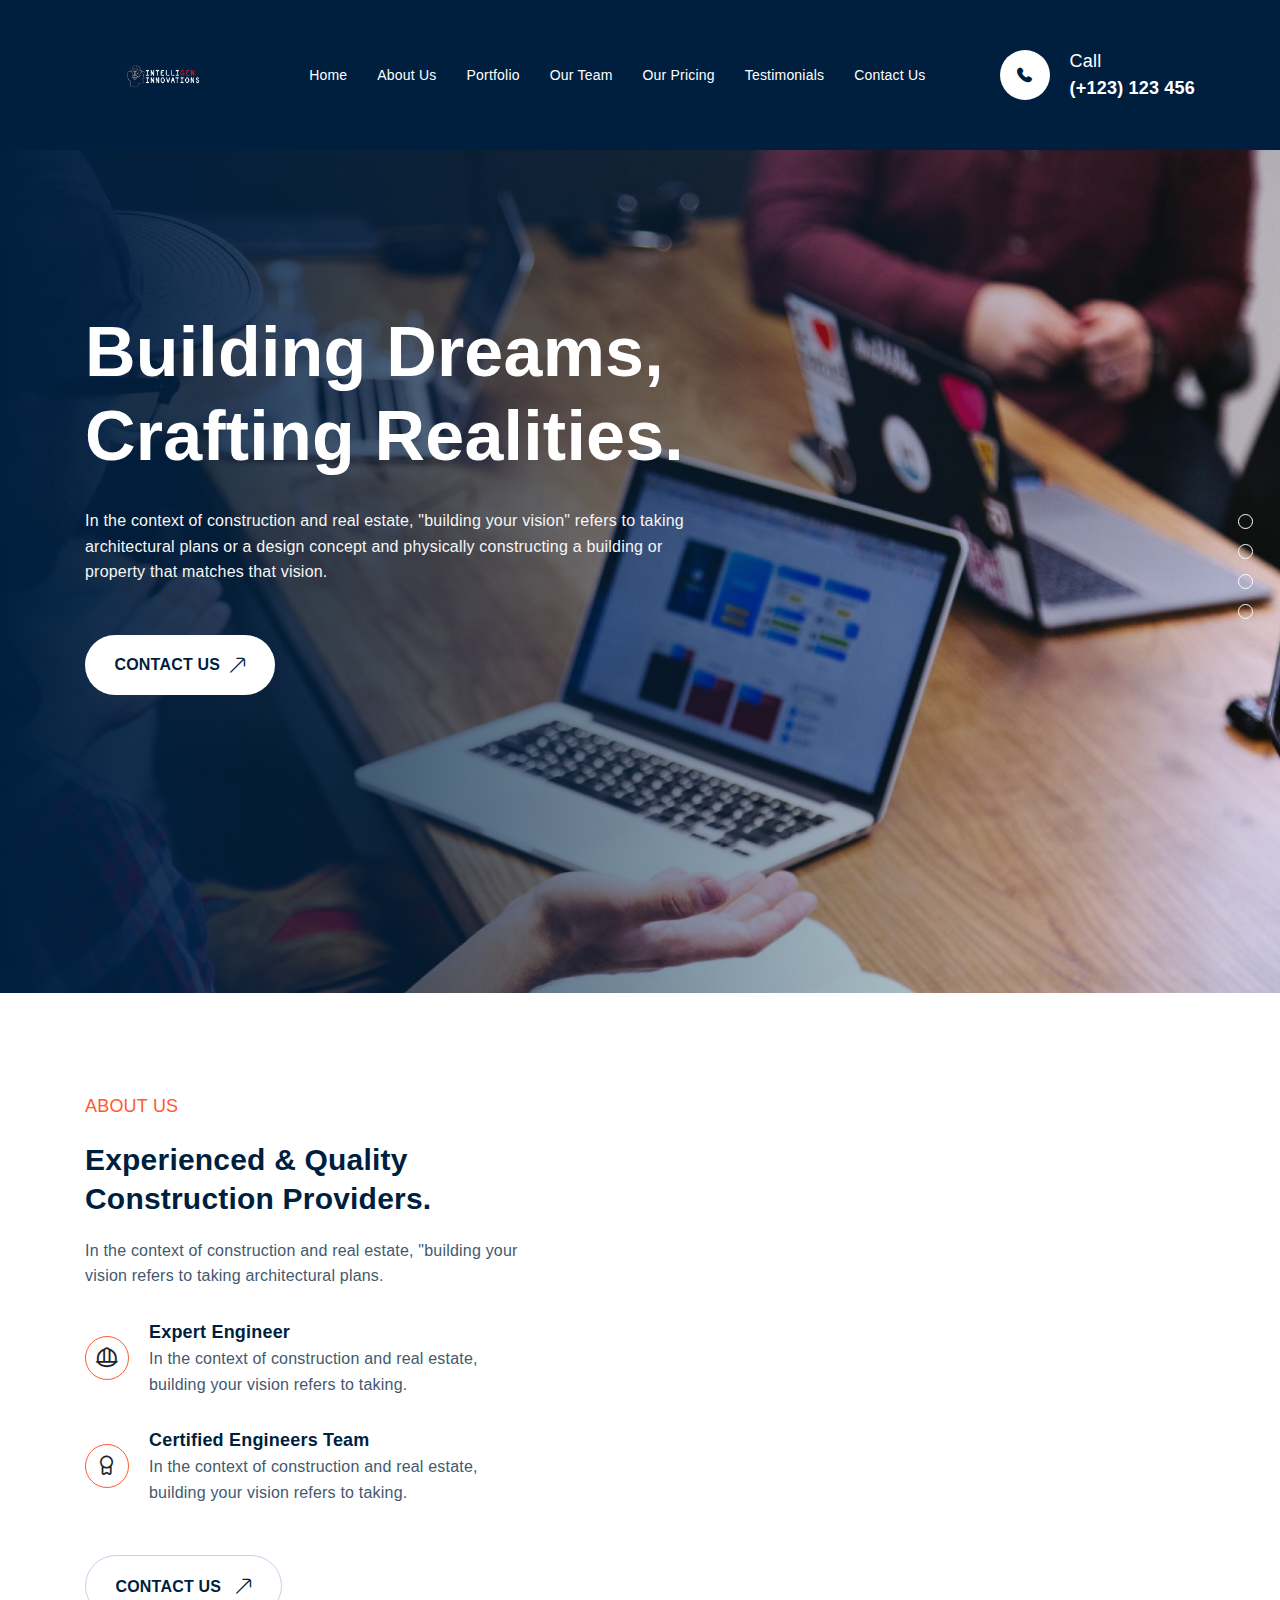
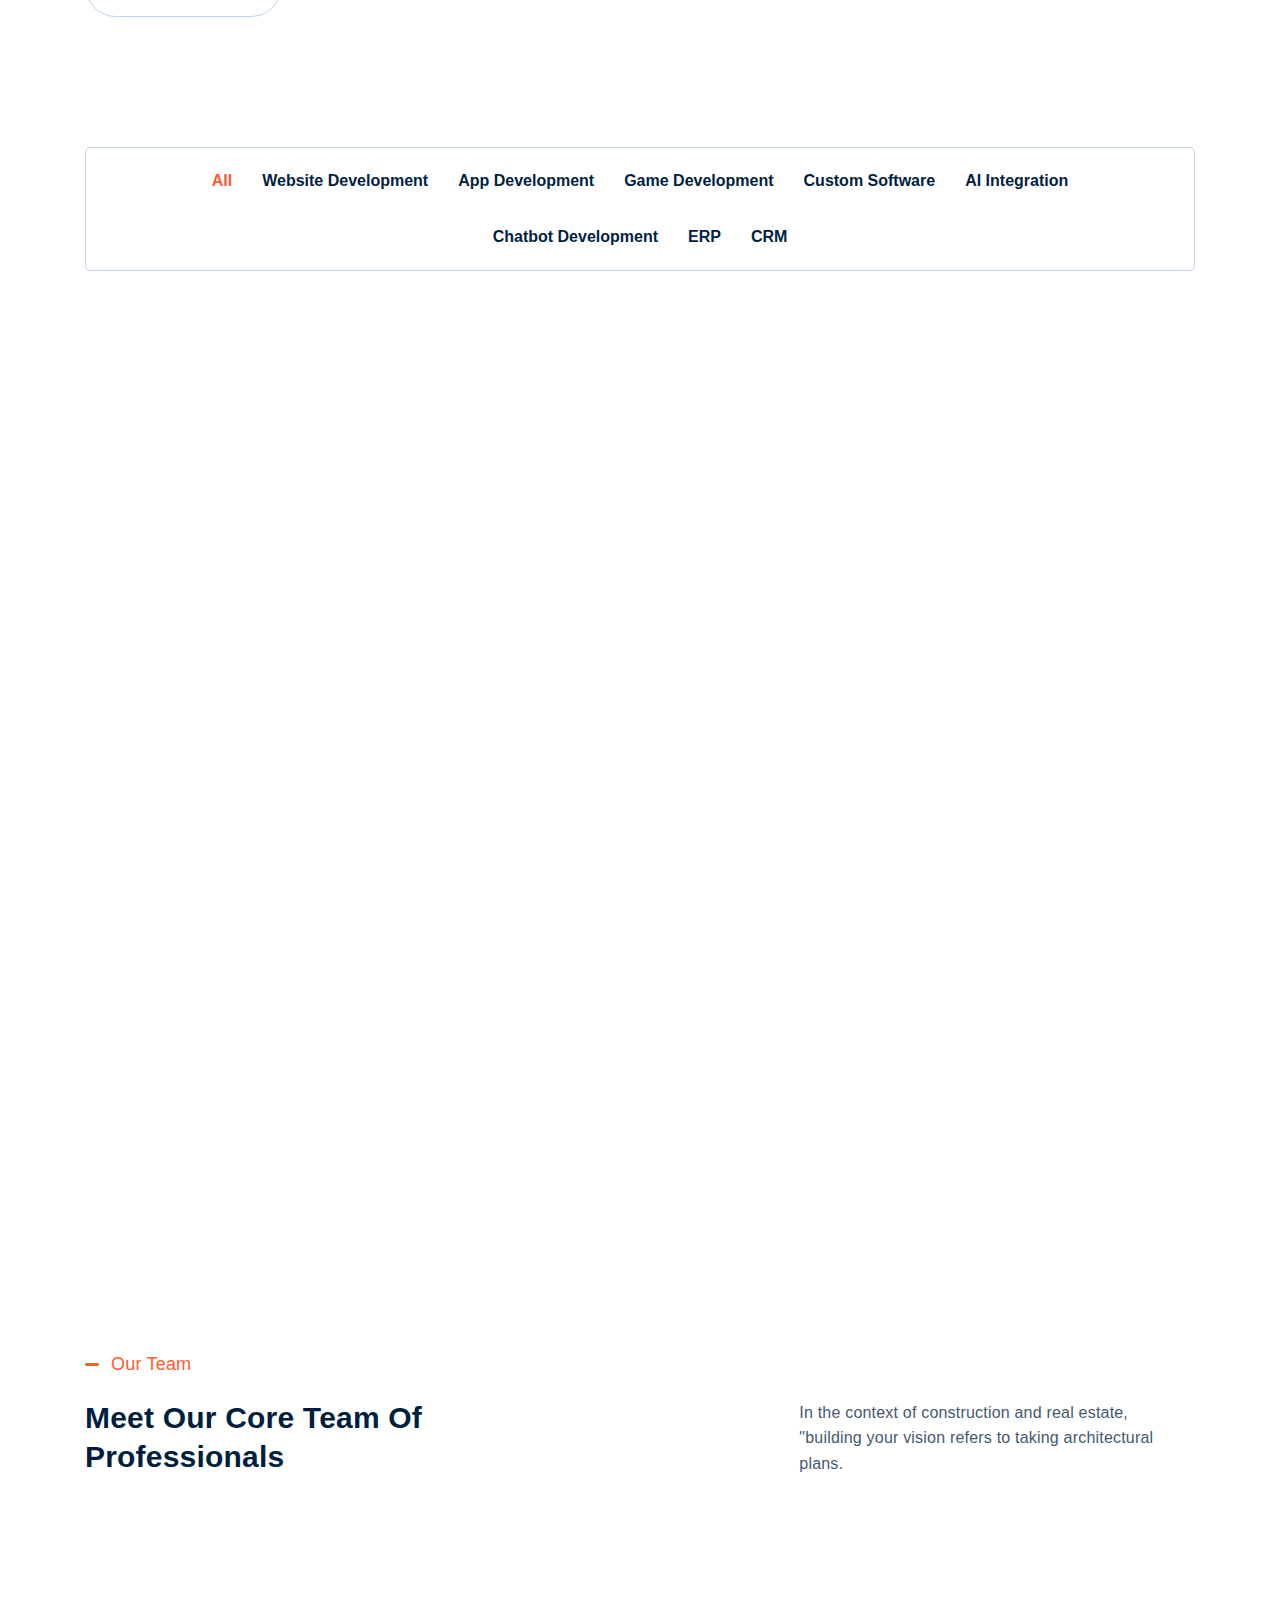
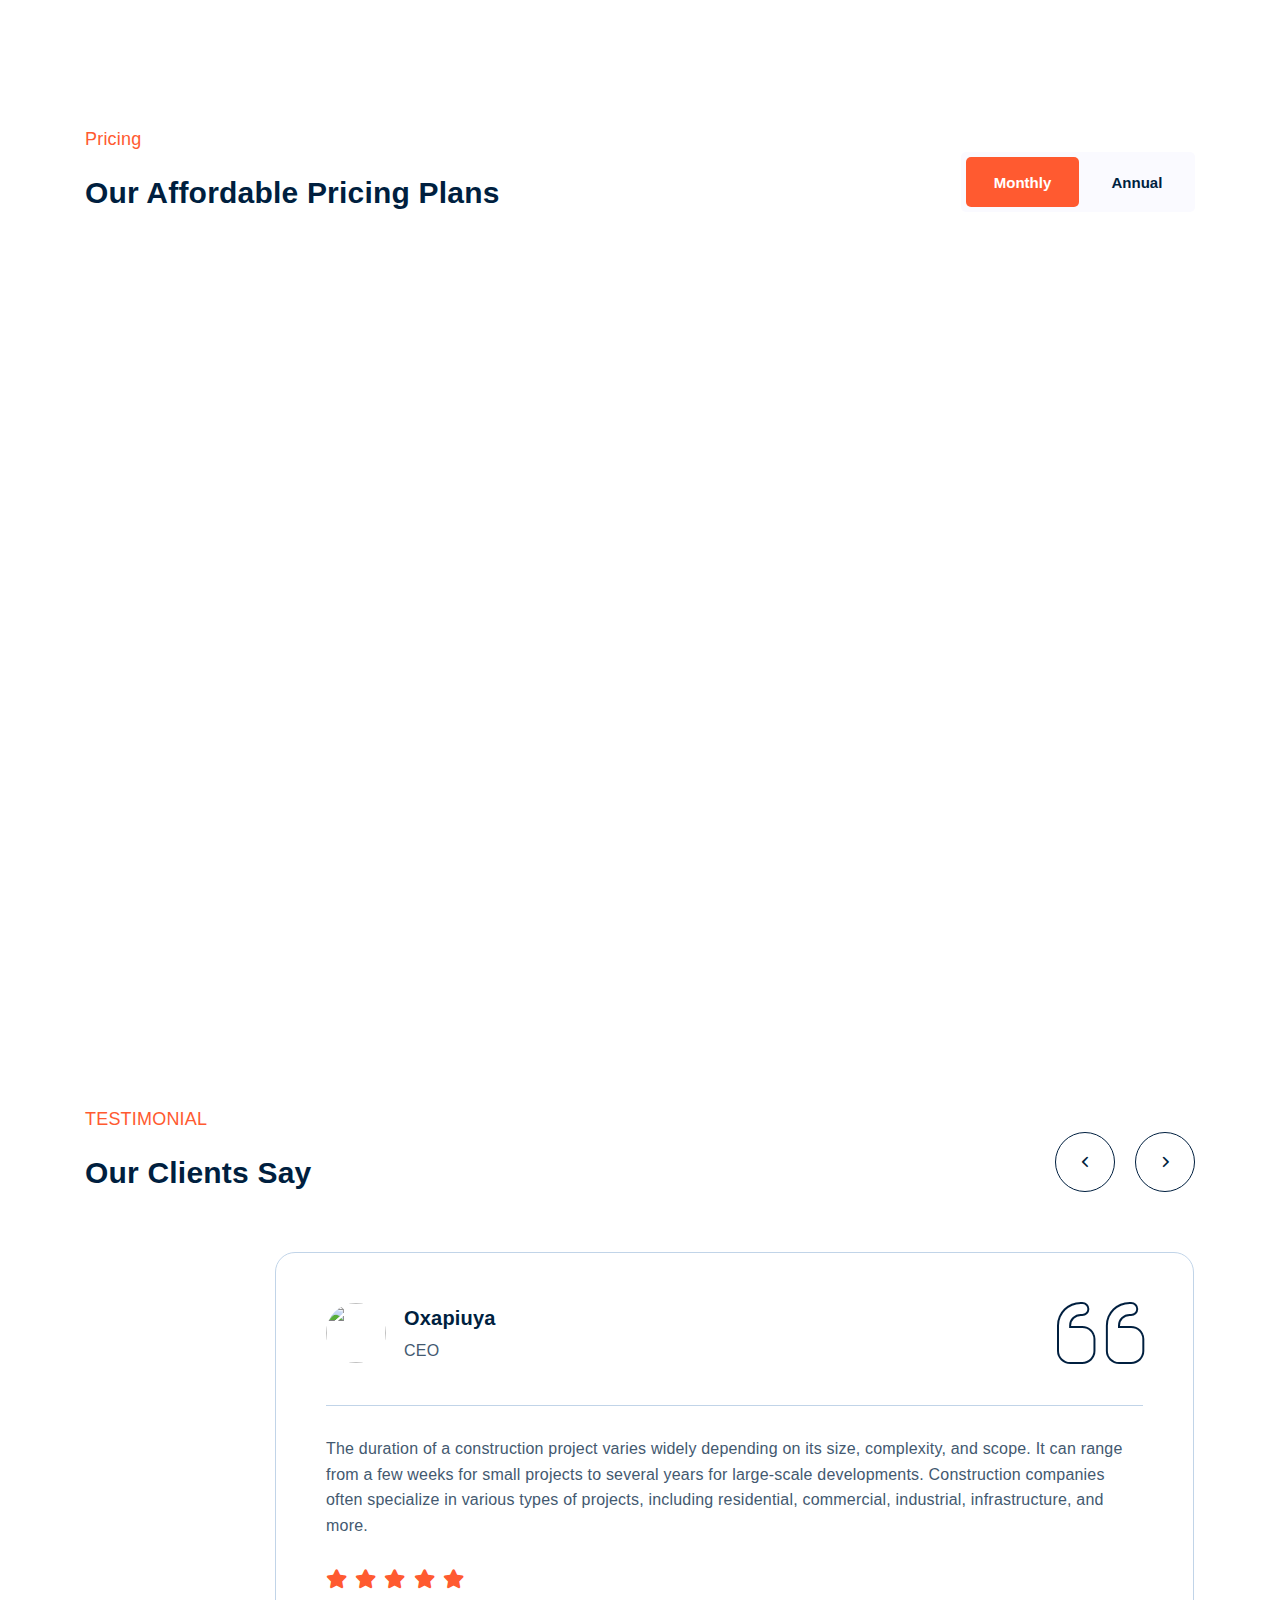
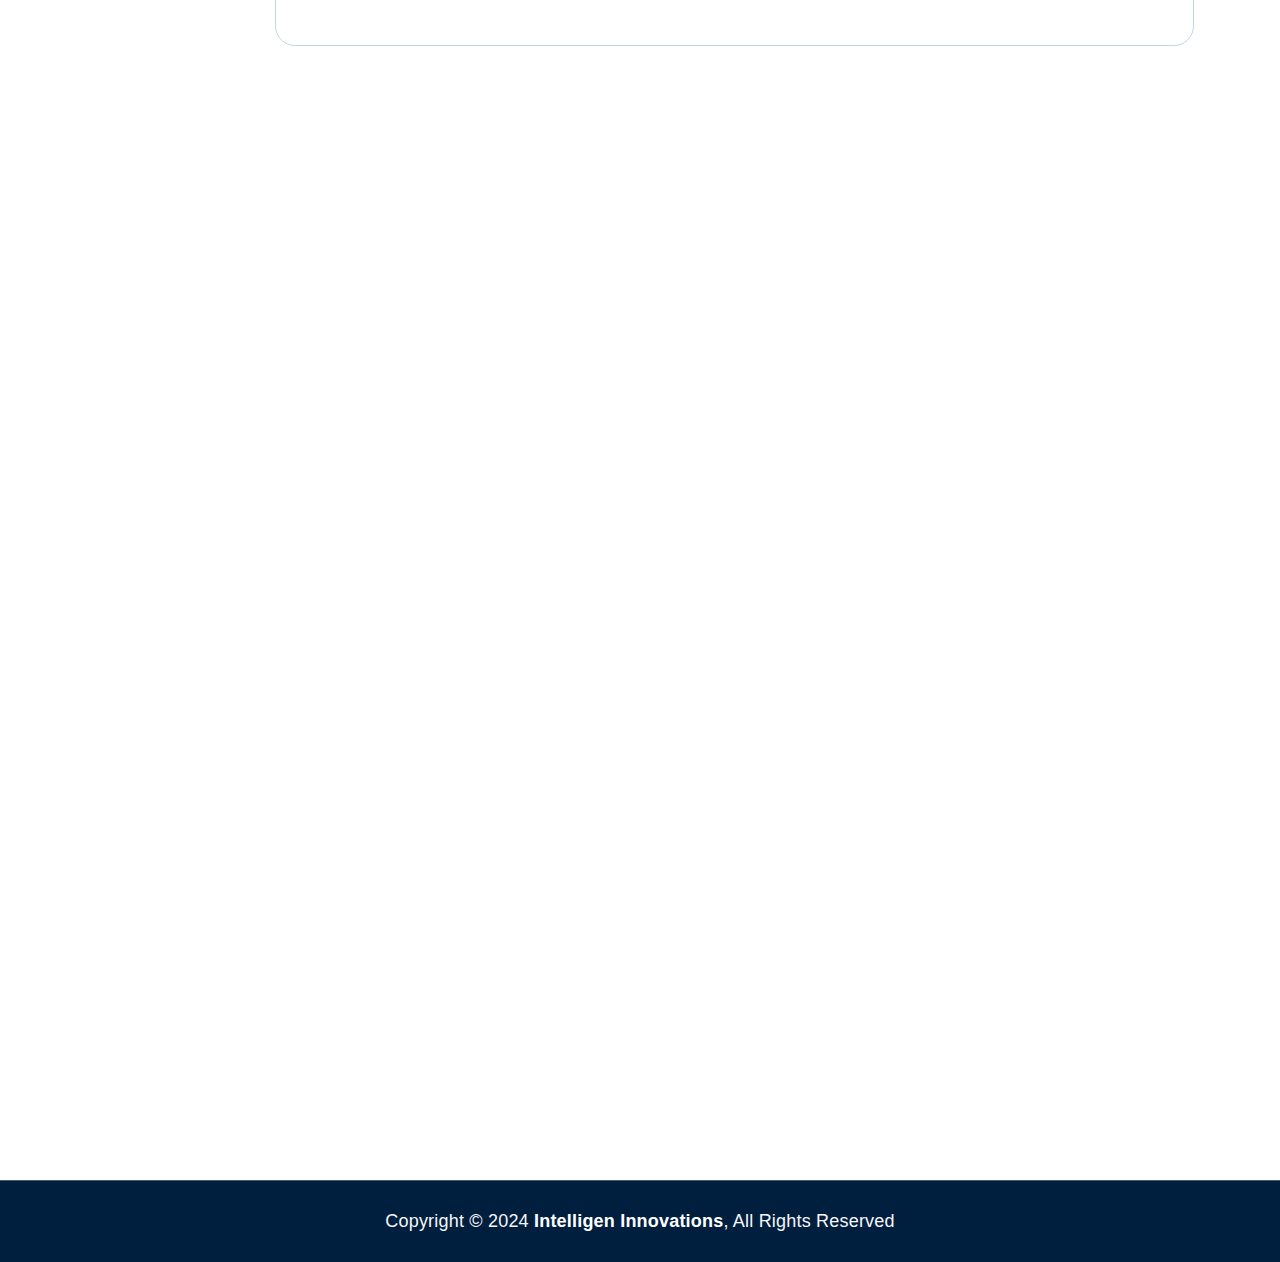
==== mobile-application-development/index.html @ ed75fb8c "updated code" ====
<!DOCTYPE html>
<html lang="en">


<head>
    <meta charset="UTF-8">
    <meta name="keywords" content="Website Development, App Development">
    <meta name="description" content="Website Development, App Development">
    <meta name="viewport" content="width=device-width,initial-scale=1">
    <meta http-equiv="X-UA-Compatible" content="IE=edge">
    <meta property="og:title" content="Website Development, App Development">
    <meta property="og:description" content="Website Development, App Development">
    <meta property="og:image" content="assets/img/preview-template/preview-template.png">
    <title>Intelligen Innovations | App Landing Page</title>
    <!-- Apple Favicon -->
    <link rel="apple-touch-icon" href="assets/img/logo/favicon.svg">
    <!-- All Device Favicon -->
    <link rel="icon" href="assets/img/logo/icon.svg">
    <!-- Icon -->
    <link rel="stylesheet" href="assets/all-icons/myicon.css">
    <!-- Bootstrap -->
    <link rel="stylesheet" href="assets/css/bootstrap.min.css">
    <!-- Plugin -->
    <link rel="stylesheet" href="assets/css/plugins.css">
    <!-- Style -->
    <link rel="stylesheet" href="assets/css/style.css">
    <!-- Responsive -->
    <link rel="stylesheet" href="assets/css/responsive.css">
</head>

<body>
    <div id="root">
        <header>
            <!-- Menu Bar End -->
            <div class="menu-bar v2">
                <div class="container">
                    <div class="menu-bar-content">
                        <div class="menu-logo">
                            <a href="index.html">
                                <img src="assets/img/logo/logo.png" alt="logo">
                            </a>
                        </div>
                        <nav class="main-menu">
                            <ul>
                                <li><a href="#home">Home</a>
                                </li>
                                <li><a href="#aboutus">About Us</a>
                                </li>
                                <li><a href="#portfolio">Portfolio</a>
                                
                                </li>
                                <li><a href="#ourteam">Our Team</a>
                                </li>
                                
                            </li>
                            <li><a href="#ourpricing">Our Pricing</a>
                            </li>
                        </li>
                        <li><a href="#testimonials">Testimonials</a>
                        </li>
                                
                                <li><a href="#contactus">Contact Us</a>
                                </li>
                            </ul>
                        </nav>
                        <div class="menu-right">
                            <ul class="menu-info">
                                <li><i class="my-icon icon-call"></i>
                                    <div class="text">
                                        <h6 class="text-6">Call</h6>
                                        <p class="text-6 text-bold"><a href="#">(+123) 123 456</a>
                                        </p>
                                    </div>
                                </li>
                            </ul>
                            <div class="mobile-menu-bar">
                                <div class="mobile-menu-header">
                                    <div class="mobile-logo">
                                        <a href="index.html">
                                            <img src="assets/img/logo/logo.png" alt="logo">
                                        </a>
                                    </div>
                                    <button class="close-mobile-btn"><i class="my-icon icon-close"></i>
                                    </button>
                                </div>
                                <div class="mobile-content">
                                    <ul class="social-link">
                                        <li><a href="#"><i class="my-icon icon-facebook"></i></a>
                                        </li>
                                        <li><a href="#"><i class="my-icon icon-instagram"></i></a>
                                        </li>
                                        <li><a href="#"><i class="my-icon icon-twitter"></i></a>
                                        </li>
                                        <li><a href="#"><i class="my-icon icon-linkedin-in"></i></a>
                                        </li>
                                    </ul>
                                </div>
                            </div>
                            <button class="mobile-menu-btn"><span></span>  <span></span>  <span></span>
                            </button>
                        </div>
                    </div>
                </div>
            </div>
            <!-- Menu Bar End -->
        </header>
        <main>
            <!-- Banner Start -->
            <section class="banner v2" id="home">
                <div class="slider">
                    <div class="swiper-wrapper slide_progress-bar">
                        <div class="swiper-slide bg-cover-center" data-background="assets/img/banner/v2/baner.jpg">
                            <div class="container">
                                <div class="banner-content pt-80 pb-80 pb-xl-240">
                                 
                                    <div class="banner-left pt-50 pt-xl-80 pb-xl-58 order-lg-1">
                                        <h2 class="text-3 text-md-2 text-bold">Building Dreams, Crafting Realities.</h2>
                                        <p class="text-para-2 text-para-xl-1 mt-30">In the context of construction and real estate, "building your vision" refers to taking architectural plans or a design concept and physically constructing a building or property that matches that vision.</p>
                                        <ul
                                        class="all-btns mt-30 mt-md-50">
                                            <li><a href="contactus.html" class="link-anime v3 text-upper round-border-full">Contact Us <i class="my-icon icon-arrow-top-right"></i></a>
                                            </li>
                                            </ul>
                                            <div class="line-border-1"></div>
                                            <div class="line-border-2"></div>
                                            <div class="line-border-3"></div>
                                    </div>
                                </div>
                            </div>
                        </div>
                        <div class="swiper-slide bg-cover-center" data-background="assets/img/banner/v2/baner.jpg">
                            <div class="container">
                                <div class="banner-content pt-80 pb-80 pb-xl-240">
                                 
                                    
                                    <div class="banner-left pt-50 pt-xl-80 pb-xl-58 order-lg-1">
                                        <h2 class="text-3 text-md-2 text-bold">Building Dreams, Crafting Realities.</h2>
                                        <p class="text-para-2 text-para-xl-1 mt-30">In the context of construction and real estate, "building your vision" refers to taking architectural plans or a design concept and physically constructing a building or property that matches that vision.</p>
                                        <ul
                                        class="all-btns mt-30 mt-md-50">
                                            <li><a href="contactus.html" class="link-anime v3 text-upper round-border-full">Contact Us <i class="my-icon icon-arrow-top-right"></i></a>
                                            </li>
                                            </ul>
                                            <div class="line-border-1"></div>
                                            <div class="line-border-2"></div>
                                            <div class="line-border-3"></div>
                                    </div>
                                </div>
                            </div>
                        </div>
                        <div class="swiper-slide bg-cover-center" data-background="assets/img/banner/v2/baner.jpg">
                            <div class="container">
                                <div class="banner-content pt-80 pb-80 pb-xl-240">
                                
                                    
                                    <div class="banner-left pt-50 pt-xl-80 pb-xl-58 order-lg-1">
                                        <h2 class="text-3 text-md-2 text-bold">Building Dreams, Crafting Realities.</h2>
                                        <p class="text-para-2 text-para-xl-1 mt-30">In the context of construction and real estate, "building your vision" refers to taking architectural plans or a design concept and physically constructing a building or property that matches that vision.</p>
                                        <ul
                                        class="all-btns mt-30 mt-md-50">
                                            <li><a href="contactus.html" class="link-anime v3 text-upper round-border-full">Contact Us <i class="my-icon icon-arrow-top-right"></i></a>
                                            </li>
                                            </ul>
                                            <div class="line-border-1"></div>
                                            <div class="line-border-2"></div>
                                            <div class="line-border-3"></div>
                                    </div>
                                </div>
                            </div>
                        </div>
                        <div class="swiper-slide bg-cover-center" data-background="assets/img/banner/v2/baner.jpg">
                            <div class="container">
                                <div class="banner-content pt-80 pb-80 pb-xl-240">
                                    
                                    
                                    <div class="banner-left pt-50 pt-xl-80 pb-xl-58 order-lg-1">
                                        <h2 class="text-3 text-md-2 text-bold">Building Dreams, Crafting Realities.</h2>
                                        <p class="text-para-2 text-para-xl-1 mt-30">In the context of construction and real estate, "building your vision" refers to taking architectural plans or a design concept and physically constructing a building or property that matches that vision.</p>
                                        <ul
                                        class="all-btns mt-30 mt-md-50">
                                            <li><a href="contactus.html" class="link-anime v3 text-upper round-border-full">Contact Us <i class="my-icon icon-arrow-top-right"></i></a>
                                            </li>
                                            </ul>
                                            <div class="line-border-1"></div>
                                            <div class="line-border-2"></div>
                                            <div class="line-border-3"></div>
                                    </div>
                                </div>
                            </div>
                        </div>
                    </div>
                    <div class="banner-pagination"></div>
                </div>
            </section>
            <!-- Banner End -->
      
            <!-- About Us Start -->
            <section class="about-us v2 pt-50 pt-md-70 pt-xl-100" id="aboutus">
                <div class="container">
                    <div class="row">
                        <div class="col-xl-7 order-xl-1">
                            <div class="about-right">
                              
                           
                                <div class="about-big-img wow animate__fadeInUp" data-wow-delay="0.1s" data-wow-offset="0" data-wow-duration="0.8s">
                                    <img src="https://thepixelcurve.com/wp/techwix/wp-content/uploads/2024/05/TECW0009.jpg" alt="about-img">
                                </div>
                            </div>
                        </div>
                        <div class="col-xl-5">
                            <div class="about-content">
                                <div class="section-title v1">
                                    <h6 class="text-para-1 text-xl-6 text-upper text-medium">About Us</h6>
                                    <h2 class="text-5 text-xl-3 text-bold">Experienced &amp; Quality Construction Providers.</h2>
                                    <p class="text-para-2 text-para-xl-1 text-reguler">In the context of construction and real estate, &#34;building your vision refers to taking architectural plans.</p>
                                </div>
                                <ul class="certifi-list">
                                    <li><i class="my-icon icon-expert-engineer"></i>
                                        <div class="about-info-text">
                                            <h6 class="text-6 text-bold">Expert Engineer</h6>
                                            <p class="text-para-1 text-reguler">In the context of construction and real estate, building your vision refers to taking.</p>
                                        </div>
                                    </li>
                                    <li><i class="my-icon icon-bach"></i>
                                        <div class="about-info-text">
                                            <h6 class="text-6 text-bold">Certified engineers Team</h6>
                                            <p class="text-para-1 text-reguler">In the context of construction and real estate, building your vision refers to taking.</p>
                                        </div>
                                    </li>
                                </ul>
                                <ul class="all-btns">
                                    <li><a href="contactus.html" class="link-anime v5 text-upper round-border-full">Contact Us <i class="my-icon icon-arrow-top-right"></i></a>
                                    </li>
                                </ul>
                            </div>
                        </div>
                    </div>
                </div>
            </section>
            <!-- About Us End -->
             <!-- Our Services Start -->
  <section class="latest-project v1 pt-50 pb-50 pt-md-70 pb-md-70 pt-xl-100 pb-xl-100" id="portfolio">
    <div class="container">
        <div class="project-menu-link mt-30">
            <ul class="project-btns">
                <li>
                    <button class="active" data-filter="*">All</button>
                </li>
                <li>
                    <button data-filter=".building">Website Development</button>
                </li>
                <li>
                    <button data-filter=".interior">App Development</button>
                </li>
                <li>
                    <button data-filter=".renovate">Game Development</button>
                </li>
                <li>
                    <button data-filter=".renovate">Custom Software</button>
                </li>
                <li>
                    <button data-filter=".renovate">AI Integration</button>
                </li>
                <li>
                    <button data-filter=".renovate">Chatbot Development</button>
                </li>
                <li>
                    <button data-filter=".renovate">ERP</button>
                </li>
                <li>
                    <button data-filter=".renovate">CRM</button>
                </li>
            </ul>
        </div>
        <div class="row project-items mt-xl-50 mt-30">
            <div class="col-md-6 col-xl-7 building renovate">
                <div class="project-card wow animate__fadeInUp" data-wow-delay="0.1s" data-wow-offset="20" data-wow-duration="0.8s">
                    <img src="assets/img/our-project/v1/pro-img-1.jpg" alt="pro-img">
                    <div class="project-content">
                        <div class="content-link">
                            <h5 class="text-5 text-bold text-capital"><a href="project-details.html">Construction Factory Industry</a></h5>
                            <h6 class="text-6">Electrical . Bulling</h6>
                        </div>
                    </div>
                </div>
            </div>
            <div class="col-md-6 col-xl-5 interior">
                <div class="project-card wow animate__fadeInUp" data-wow-delay="0.3s" data-wow-offset="20" data-wow-duration="0.8s">
                    <img src="assets/img/our-project/v1/pro-img-2.jpg" alt="pro-img">
                    <div class="project-content">
                        <div class="content-link">
                            <h5 class="text-5 text-bold text-capital"><a href="project-details.html">Construction Factory Industry</a></h5>
                            <h6 class="text-6">Electrical . Bulling</h6>
                        </div>
                    </div>
                </div>
            </div>
            <div class="col-md-6 col-xl-5 building">
                <div class="project-card wow animate__fadeInUp" data-wow-delay="0.5s" data-wow-offset="20" data-wow-duration="0.8s">
                    <img src="assets/img/our-project/v1/pro-img-3.jpg" alt="pro-img">
                    <div class="project-content">
                        <div class="content-link">
                            <h5 class="text-5 text-bold text-capital"><a href="project-details.html">Construction Factory Industry</a></h5>
                            <h6 class="text-6">Electrical . Bulling</h6>
                        </div>
                    </div>
                </div>
            </div>
            <div class="col-md-6 col-xl-7 interior building">
                <div class="project-card wow animate__fadeInUp" data-wow-delay="0.1s" data-wow-offset="20" data-wow-duration="0.8s">
                    <img src="assets/img/our-project/v1/pro-img-4.jpg" alt="pro-img">
                    <div class="project-content">
                        <div class="content-link">
                            <h5 class="text-5 text-bold text-capital"><a href="project-details.html">Construction Factory Industry</a></h5>
                            <h6 class="text-6">Electrical . Bulling</h6>
                        </div>
                    </div>
                </div>
            </div>
        </div>
    </div>
</section>
<!-- Our Services End -->
    <!-- Our Team Start -->
    <section class="our-team v1 pt-50 pb-50 pt-md-70 pb-md-70 pt-xl-100 pb-xl-100" id="ourteam">
        <div class="container">
            <div class="title-left-right align-xl-end">
                <div class="w-lg-40-0">
                    <div class="section-title v1">
                        <h6 class="text-para-1 text-xl-6 text-medium sub-title-shap">Our Team</h6>
                        <h2 class="text-5 text-xl-3 text-bold">Meet Our Core Team of Professionals</h2>
                    </div>
                </div>
                <p class="text-para-2 text-para-xl-1 w-lg-40-15">In the context of construction and real estate, "building your vision refers to taking architectural plans.</p>
            </div>
            <div class="row justify-content-center mt-50">
                <div class="col-md-6 col-xl-3">
                    <div class="our-team-card wow animate__fadeInUp" data-wow-delay="0.1s" data-wow-offset="20" data-wow-duration="0.8s">
                        <div class="our-team-img">
                            <img src="assets/img/our-team/v1/team-card-1.jpg" alt="team-card">
                        </div>
                        <div class="our-team-content">
                            <h5 class="text-5"><a href="team-details.html">Jonson Carry</a></h5>
                            <h6 class="text-6">Architecture</h6>
                            <p class="text-para-2 text-para-xl-1">Focus on excellent customer service to build lasting And relationships with clients.</p>
                            <ul class="social-link">
                                <li><a href="#"><i class="my-icon icon-facebook"></i></a>
                                </li>
                                <li><a href="#"><i class="my-icon icon-instagram"></i></a>
                                </li>
                                <li><a href="#"><i class="my-icon icon-twitter"></i></a>
                                </li>
                                <li><a href="#"><i class="my-icon icon-linkedin-in"></i></a>
                                </li>
                            </ul>
                        </div>
                    </div>
                </div>
                <div class="col-md-6 col-xl-3">
                    <div class="our-team-card wow animate__fadeInUp" data-wow-delay="0.3s" data-wow-offset="20" data-wow-duration="0.8s">
                        <div class="our-team-img">
                            <img src="assets/img/our-team/v1/team-card-2.jpg" alt="team-card">
                        </div>
                        <div class="our-team-content">
                            <h5 class="text-5"><a href="team-details.html">Jonson Carry</a></h5>
                            <h6 class="text-6">Architecture</h6>
                            <p class="text-para-2 text-para-xl-1">Focus on excellent customer service to build lasting And relationships with clients.</p>
                            <ul class="social-link">
                                <li><a href="#"><i class="my-icon icon-facebook"></i></a>
                                </li>
                                <li><a href="#"><i class="my-icon icon-instagram"></i></a>
                                </li>
                                <li><a href="#"><i class="my-icon icon-twitter"></i></a>
                                </li>
                                <li><a href="#"><i class="my-icon icon-linkedin-in"></i></a>
                                </li>
                            </ul>
                        </div>
                    </div>
                </div>
                <div class="col-md-6 col-xl-3">
                    <div class="our-team-card wow animate__fadeInUp" data-wow-delay="0.5s" data-wow-offset="20" data-wow-duration="0.8s">
                        <div class="our-team-img">
                            <img src="assets/img/our-team/v1/team-card-3.jpg" alt="team-card">
                        </div>
                        <div class="our-team-content">
                            <h5 class="text-5"><a href="team-details.html">Jonson Carry</a></h5>
                            <h6 class="text-6">Architecture</h6>
                            <p class="text-para-2 text-para-xl-1">Focus on excellent customer service to build lasting And relationships with clients.</p>
                            <ul class="social-link">
                                <li><a href="#"><i class="my-icon icon-facebook"></i></a>
                                </li>
                                <li><a href="#"><i class="my-icon icon-instagram"></i></a>
                                </li>
                                <li><a href="#"><i class="my-icon icon-twitter"></i></a>
                                </li>
                                <li><a href="#"><i class="my-icon icon-linkedin-in"></i></a>
                                </li>
                            </ul>
                        </div>
                    </div>
                </div>
                <div class="col-md-6 col-xl-3">
                    <div class="our-team-card wow animate__fadeInUp" data-wow-delay="0.7s" data-wow-offset="20" data-wow-duration="0.8s">
                        <div class="our-team-img">
                            <img src="assets/img/our-team/v1/team-card-4.jpg" alt="team-card">
                        </div>
                        <div class="our-team-content">
                            <h5 class="text-5"><a href="team-details.html">Jonson Carry</a></h5>
                            <h6 class="text-6">Architecture</h6>
                            <p class="text-para-2 text-para-xl-1">Focus on excellent customer service to build lasting And relationships with clients.</p>
                            <ul class="social-link">
                                <li><a href="#"><i class="my-icon icon-facebook"></i></a>
                                </li>
                                <li><a href="#"><i class="my-icon icon-instagram"></i></a>
                                </li>
                                <li><a href="#"><i class="my-icon icon-twitter"></i></a>
                                </li>
                                <li><a href="#"><i class="my-icon icon-linkedin-in"></i></a>
                                </li>
                            </ul>
                        </div>
                    </div>
                </div>
            </div>
        </div>
    </section>
    <!-- Our Team End -->
      <!-- Pricing Pack Start -->
      <section class="pricing-pack v1 pt-50 pb-50 pt-md-70 pb-md-70 pt-xl-100 pb-xl-100" id="ourpricing">
        <div class="container">
            <div class="title-left-right align-xl-end">
                <div class="w-lg-50-0">
                    <div class="section-title v1">
                        <h6 class="text-para-1 text-xl-6 text-medium">Pricing</h6>
                        <h2 class="text-5 text-xl-3 text-bold">Our affordable pricing plans</h2>
                    </div>
                </div>
                <ul class="all-btns" role="tablist">
                    <li>
                        <button class="btn-anime round-border-small active" id="monthly-1-tab" data-bs-toggle="tab" data-bs-target="#monthly-1">Monthly</button>
                    </li>
                    <li>
                        <button class="btn-anime round-border-small" id="annual-2-tab" data-bs-toggle="tab" data-bs-target="#annual-2">Annual</button>
                    </li>
                </ul>
            </div>
            <div class="tab-content mt-50">
                <div class="tab-pane fade show active" id="monthly-1" tabindex="1">
                    <div class="row justify-content-center">
                        <div class="col-md-6 col-xl-4 wow animate__fadeInUp" data-wow-delay="0.1s" data-wow-offset="20" data-wow-duration="0.8s">
                            <div class="price-card">
                                <div class="price-card-header">
                                    <h3 class="text-5 text-xl-3 text-bold">Home</h3>
                                    <p class="text-para-2 text-para-xl-1">The first and foremost factor that influences home pricing is hte location.</p>
                                </div>
                                <div class="price-card-body"><i class="my-icon icon-home-3"></i>
                                    <h3 class="text-5 text-xl-3 text-bold">&500/<span class="text-6">Month.</span></h3>
                                    <ul class="price-point-list">
                                        <li>
                                            <p class="text-para-2 text-para-xl-1 text-bold">01. Energy Efficiency and Sustainability</p>
                                        </li>
                                        <li>
                                            <p class="text-para-2 text-para-xl-1 text-bold">02. Labor and Contractor Costs</p>
                                        </li>
                                        <li>
                                            <p class="text-para-2 text-para-xl-1 text-bold">03. Design and Customization</p>
                                        </li>
                                        <li>
                                            <p class="text-para-2 text-para-xl-1 text-bold">04. Transparency and Communication</p>
                                        </li>
                                    </ul><a href="#" class="link-anime v2 round-border-small">Select Plan</a>
                                </div>
                            </div>
                        </div>
                        <div class="col-md-6 col-xl-4 wow animate__fadeInUp" data-wow-delay="0.3s" data-wow-offset="20" data-wow-duration="0.8s">
                            <div class="price-card">
                                <div class="price-card-header">
                                    <h3 class="text-5 text-xl-3 text-bold">Residential</h3>
                                    <p class="text-para-2 text-para-xl-1">The first and foremost factor that influences home pricing is hte location.</p>
                                </div>
                                <div class="price-card-body"><i class="my-icon icon-home-3"></i>
                                    <h3 class="text-5 text-xl-3 text-bold">&800/<span class="text-6">Month.</span></h3>
                                    <ul class="price-point-list">
                                        <li>
                                            <p class="text-para-2 text-para-xl-1 text-bold">01. Energy Efficiency and Sustainability</p>
                                        </li>
                                        <li>
                                            <p class="text-para-2 text-para-xl-1 text-bold">02. Labor and Contractor Costs</p>
                                        </li>
                                        <li>
                                            <p class="text-para-2 text-para-xl-1 text-bold">03. Design and Customization</p>
                                        </li>
                                        <li>
                                            <p class="text-para-2 text-para-xl-1 text-bold">04. Transparency and Communication</p>
                                        </li>
                                    </ul><a href="#" class="link-anime v2 round-border-small">Select Plan</a>
                                </div>
                            </div>
                        </div>
                        <div class="col-md-6 col-xl-4 wow animate__fadeInUp" data-wow-delay="0.5s" data-wow-offset="20" data-wow-duration="0.8s">
                            <div class="price-card">
                                <div class="price-card-header">
                                    <h3 class="text-5 text-xl-3 text-bold">Enterprise</h3>
                                    <p class="text-para-2 text-para-xl-1">The first and foremost factor that influences home pricing is hte location.</p>
                                </div>
                                <div class="price-card-body"><i class="my-icon icon-home-3"></i>
                                    <h3 class="text-5 text-xl-3 text-bold">&1000/<span class="text-6">Month.</span></h3>
                                    <ul class="price-point-list">
                                        <li>
                                            <p class="text-para-2 text-para-xl-1 text-bold">01. Energy Efficiency and Sustainability</p>
                                        </li>
                                        <li>
                                            <p class="text-para-2 text-para-xl-1 text-bold">02. Labor and Contractor Costs</p>
                                        </li>
                                        <li>
                                            <p class="text-para-2 text-para-xl-1 text-bold">03. Design and Customization</p>
                                        </li>
                                        <li>
                                            <p class="text-para-2 text-para-xl-1 text-bold">04. Transparency and Communication</p>
                                        </li>
                                    </ul><a href="#" class="link-anime v2 round-border-small">Select Plan</a>
                                </div>
                            </div>
                        </div>
                    </div>
                </div>
                <div class="tab-pane fade" id="annual-2" tabindex="2">
                    <div class="row justify-content-center">
                        <div class="col-md-6 col-xl-4 wow animate__fadeInUp" data-wow-delay="0.1s" data-wow-offset="20" data-wow-duration="0.8s">
                            <div class="price-card">
                                <div class="price-card-header">
                                    <h3 class="text-5 text-xl-3 text-bold">Home</h3>
                                    <p class="text-para-2 text-para-xl-1">The first and foremost factor that influences home pricing is hte location.</p>
                                </div>
                                <div class="price-card-body"><i class="my-icon icon-home-3"></i>
                                    <h3 class="text-5 text-xl-3 text-bold">&500/<span class="text-6">Month.</span></h3>
                                    <ul class="price-point-list">
                                        <li>
                                            <p class="text-para-2 text-para-xl-1 text-bold">01. Energy Efficiency and Sustainability</p>
                                        </li>
                                        <li>
                                            <p class="text-para-2 text-para-xl-1 text-bold">02. Labor and Contractor Costs</p>
                                        </li>
                                        <li>
                                            <p class="text-para-2 text-para-xl-1 text-bold">03. Design and Customization</p>
                                        </li>
                                        <li>
                                            <p class="text-para-2 text-para-xl-1 text-bold">04. Transparency and Communication</p>
                                        </li>
                                    </ul><a href="#" class="link-anime v2 round-border-small">Select Plan</a>
                                </div>
                            </div>
                        </div>
                        <div class="col-md-6 col-xl-4 wow animate__fadeInUp" data-wow-delay="0.3s" data-wow-offset="20" data-wow-duration="0.8s">
                            <div class="price-card">
                                <div class="price-card-header">
                                    <h3 class="text-5 text-xl-3 text-bold">Residential</h3>
                                    <p class="text-para-2 text-para-xl-1">The first and foremost factor that influences home pricing is hte location.</p>
                                </div>
                                <div class="price-card-body"><i class="my-icon icon-home-3"></i>
                                    <h3 class="text-5 text-xl-3 text-bold">&800/<span class="text-6">Month.</span></h3>
                                    <ul class="price-point-list">
                                        <li>
                                            <p class="text-para-2 text-para-xl-1 text-bold">01. Energy Efficiency and Sustainability</p>
                                        </li>
                                        <li>
                                            <p class="text-para-2 text-para-xl-1 text-bold">02. Labor and Contractor Costs</p>
                                        </li>
                                        <li>
                                            <p class="text-para-2 text-para-xl-1 text-bold">03. Design and Customization</p>
                                        </li>
                                        <li>
                                            <p class="text-para-2 text-para-xl-1 text-bold">04. Transparency and Communication</p>
                                        </li>
                                    </ul><a href="#" class="link-anime v2 round-border-small">Select Plan</a>
                                </div>
                            </div>
                        </div>
                        <div class="col-md-6 col-xl-4 wow animate__fadeInUp" data-wow-delay="0.5s" data-wow-offset="20" data-wow-duration="0.8s">
                            <div class="price-card">
                                <div class="price-card-header">
                                    <h3 class="text-5 text-xl-3 text-bold">Enterprise</h3>
                                    <p class="text-para-2 text-para-xl-1">The first and foremost factor that influences home pricing is hte location.</p>
                                </div>
                                <div class="price-card-body"><i class="my-icon icon-home-3"></i>
                                    <h3 class="text-5 text-xl-3 text-bold">&1000/<span class="text-6">Month.</span></h3>
                                    <ul class="price-point-list">
                                        <li>
                                            <p class="text-para-2 text-para-xl-1 text-bold">01. Energy Efficiency and Sustainability</p>
                                        </li>
                                        <li>
                                            <p class="text-para-2 text-para-xl-1 text-bold">02. Labor and Contractor Costs</p>
                                        </li>
                                        <li>
                                            <p class="text-para-2 text-para-xl-1 text-bold">03. Design and Customization</p>
                                        </li>
                                        <li>
                                            <p class="text-para-2 text-para-xl-1 text-bold">04. Transparency and Communication</p>
                                        </li>
                                    </ul><a href="#" class="link-anime v2 round-border-small">Select Plan</a>
                                </div>
                            </div>
                        </div>
                    </div>
                </div>
            </div>
        </div>
    </section>
    <!-- Pricing Pack End -->
            <!-- Testimonial Start -->
            <section class="testimonial v2 pt-50 pb-50 pt-md-70 pb-md-70 pt-xl-100 pb-xl-100" id="testimonials">
                <div class="container">
                    <div class="title-left-right align-xl-end">
                        <div class="w-lg-50-0">
                            <div class="section-title v1">
                                <h6 class="text-para-1 text-xl-6 text-medium text-upper">Testimonial</h6>
                                <h2 class="text-5 text-xl-3 text-bold">Our Clients Say</h2>
                            </div>
                        </div>
                        <ul class="slider-btns">
                            <li>
                                <button class="prev-btn"><i class="my-icon icon-angle-left"></i>
                                </button>
                            </li>
                            <li>
                                <button class="next-btn"><i class="my-icon icon-angle-right"></i>
                                </button>
                            </li>
                        </ul>
                    </div>
                    <div class="row align-items-center mt-60">
                        <div class="col-xl-5 d-none d-xl-block">
                            <div class="testimonial-bg">
                                <div class="testimonial-pagination"></div>
                                <img src="https://thepixelcurve.com/wp/techwix/wp-content/uploads/2024/05/TECW0099.png" alt="background-img">
                            </div>
                        </div>
                        <div class="col-xl-7">
                            <div class="slider">
                                <div class="swiper-wrapper">
                                    <div class="swiper-slide">
                                        <div class="testimonial-card">
                                            <div class="testimonial-profile">
                                                <div class="profile-header">
                                                    <div class="profile-img">
                                                        <img src="assets/img/testimonial/v2/profile-1.png" alt="profile">
                                                    </div>
                                                    <div class="profile-content">
                                                        <h5 class="text-5 text-bold">Oxapiuya</h5>
                                                        <p class="text-para-2 text-para-xl-1">CEO</p>
                                                    </div>
                                                </div><i class="my-icon icon-quotation-left"></i>
                                            </div>
                                            <div class="testimonial-content">
                                                <p class="text-para-2 text-para-xl-1">The duration of a construction project varies widely depending on its size, complexity, and scope. It can range from a few weeks for small projects to several years for large-scale developments. Construction
                                                    companies often specialize in various types of projects, including residential, commercial, industrial, infrastructure, and more.</p>
                                                <div class="star-retting">
                                                    <ul class="star-mark star-5">
                                                        <li><i class="my-icon icon-star-solid"></i>
                                                        </li>
                                                        <li><i class="my-icon icon-star-solid"></i>
                                                        </li>
                                                        <li><i class="my-icon icon-star-solid"></i>
                                                        </li>
                                                        <li><i class="my-icon icon-star-solid"></i>
                                                        </li>
                                                        <li><i class="my-icon icon-star-solid"></i>
                                                        </li>
                                                    </ul>
                                                </div>
                                            </div>
                                        </div>
                                    </div>
                                    <div class="swiper-slide">
                                        <div class="testimonial-card">
                                            <div class="testimonial-profile">
                                                <div class="profile-header">
                                                    <div class="profile-img">
                                                        <img src="assets/img/testimonial/v2/profile-1.png" alt="profile">
                                                    </div>
                                                    <div class="profile-content">
                                                        <h5 class="text-5 text-bold">Oxapiuya</h5>
                                                        <p class="text-para-2 text-para-xl-1">CEO</p>
                                                    </div>
                                                </div><i class="my-icon icon-quotation-left"></i>
                                            </div>
                                            <div class="testimonial-content">
                                                <p class="text-para-2 text-para-xl-1">The duration of a construction project varies widely depending on its size, complexity, and scope. It can range from a few weeks for small projects to several years for large-scale developments. Construction
                                                    companies often specialize in various types of projects, including residential, commercial, industrial, infrastructure, and more.</p>
                                                <div class="star-retting">
                                                    <ul class="star-mark star-5">
                                                        <li><i class="my-icon icon-star-solid"></i>
                                                        </li>
                                                        <li><i class="my-icon icon-star-solid"></i>
                                                        </li>
                                                        <li><i class="my-icon icon-star-solid"></i>
                                                        </li>
                                                        <li><i class="my-icon icon-star-solid"></i>
                                                        </li>
                                                        <li><i class="my-icon icon-star-solid"></i>
                                                        </li>
                                                    </ul>
                                                </div>
                                            </div>
                                        </div>
                                    </div>
                                    <div class="swiper-slide">
                                        <div class="testimonial-card">
                                            <div class="testimonial-profile">
                                                <div class="profile-header">
                                                    <div class="profile-img">
                                                        <img src="assets/img/testimonial/v2/profile-1.png" alt="profile">
                                                    </div>
                                                    <div class="profile-content">
                                                        <h5 class="text-5 text-bold">Oxapiuya</h5>
                                                        <p class="text-para-2 text-para-xl-1">CEO</p>
                                                    </div>
                                                </div><i class="my-icon icon-quotation-left"></i>
                                            </div>
                                            <div class="testimonial-content">
                                                <p class="text-para-2 text-para-xl-1">The duration of a construction project varies widely depending on its size, complexity, and scope. It can range from a few weeks for small projects to several years for large-scale developments. Construction
                                                    companies often specialize in various types of projects, including residential, commercial, industrial, infrastructure, and more.</p>
                                                <div class="star-retting">
                                                    <ul class="star-mark star-5">
                                                        <li><i class="my-icon icon-star-solid"></i>
                                                        </li>
                                                        <li><i class="my-icon icon-star-solid"></i>
                                                        </li>
                                                        <li><i class="my-icon icon-star-solid"></i>
                                                        </li>
                                                        <li><i class="my-icon icon-star-solid"></i>
                                                        </li>
                                                        <li><i class="my-icon icon-star-solid"></i>
                                                        </li>
                                                    </ul>
                                                </div>
                                            </div>
                                        </div>
                                    </div>
                                    <div class="swiper-slide">
                                        <div class="testimonial-card">
                                            <div class="testimonial-profile">
                                                <div class="profile-header">
                                                    <div class="profile-img">
                                                        <img src="assets/img/testimonial/v2/profile-1.png" alt="profile">
                                                    </div>
                                                    <div class="profile-content">
                                                        <h5 class="text-5 text-bold">Oxapiuya</h5>
                                                        <p class="text-para-2 text-para-xl-1">CEO</p>
                                                    </div>
                                                </div><i class="my-icon icon-quotation-left"></i>
                                            </div>
                                            <div class="testimonial-content">
                                                <p class="text-para-2 text-para-xl-1">The duration of a construction project varies widely depending on its size, complexity, and scope. It can range from a few weeks for small projects to several years for large-scale developments. Construction
                                                    companies often specialize in various types of projects, including residential, commercial, industrial, infrastructure, and more.</p>
                                                <div class="star-retting">
                                                    <ul class="star-mark star-5">
                                                        <li><i class="my-icon icon-star-solid"></i>
                                                        </li>
                                                        <li><i class="my-icon icon-star-solid"></i>
                                                        </li>
                                                        <li><i class="my-icon icon-star-solid"></i>
                                                        </li>
                                                        <li><i class="my-icon icon-star-solid"></i>
                                                        </li>
                                                        <li><i class="my-icon icon-star-solid"></i>
                                                        </li>
                                                    </ul>
                                                </div>
                                            </div>
                                        </div>
                                    </div>
                                </div>
                            </div>
                        </div>
                    </div>
                </div>
            </section>
            <!-- Testimonial End -->
 <!-- Our Services Start -->
 <section class="contact-us v2 pt-50 pb-50 pt-md-70 pb-md-70 pt-xl-100 pb-xl-100" id="contactus">
    <div class="container">
        <div class="row">
            <div class="col-xl-4">
                <div class="get-in-touch wow animate__fadeInUp" data-wow-delay="0.1s" data-wow-offset="0" data-wow-duration="0.8s">
                    <div class="section-title v1">
                        <h2 class="text-5 text-xl-3 text-bold">Get In Touch</h2>
                        <p class="text-para-2 text-para-xl-1 text-reguler mt-20">Certainly! it seems like you like to get in touch please feel free to provide more details or ask any questions you have, and I will do my best ot assist you. How can I help you today?</p>
                        <p class="text-para-2 text-para-xl-1 text-reguler mt-20">Certainly! it seems like you like to get in touch please feel free to provide more details or ask any questions you have, and I will do my best ot assist you. How can I help you today?</p>
                        <p class="text-para-2 text-para-xl-1 text-reguler mt-20">Certainly! it seems like you like to get in touch please feel free to provide more details or ask any questions you have, and I will do my best ot assist you. How can I help you today?</p>
                    </div>
                    <h6 class="text-para-1 text-xl-6 text-bold mt-30">Opening Hours</h6>
                    <ul class="date mt-25">
                        <li>
                            <p class="text-para-2 text-para-xl-1 text-reguler">Monday</p>
                            <p class="text-para-2 text-para-xl-1 text-reguler">8.00 - 21.00</p>
                        </li>
                        <li>
                            <p class="text-para-2 text-para-xl-1 text-reguler">Tuesday</p>
                            <p class="text-para-2 text-para-xl-1 text-reguler">8.00 - 21.00</p>
                        </li>
                    </ul>
                    <ul class="social-link v2 mt-30">
                        <li><a href="#"><i class="my-icon icon-facebook"></i></a>
                        </li>
                        <li><a href="#"><i class="my-icon icon-instagram"></i></a>
                        </li>
                        <li><a href="#"><i class="my-icon icon-twitter"></i></a>
                        </li>
                        <li><a href="#"><i class="my-icon icon-linkedin-in"></i></a>
                        </li>
                    </ul>
                </div>
            </div>
            <div class="col-xl-8">
        
                <form action="#" class="contact-form mt-30 mt-xl-50 wow animate__fadeInUp" data-wow-delay="0.5s" data-wow-offset="0" data-wow-duration="0.8s">
                    <p class="text-para-2 text-para-xl-1 text-bold mb-30">Quick Information.</p>
                    <div class="form-box">
                        <label class="text-para-2 text-para-xl-1 text-reguler" for="name-1">Name*</label>
                        <input class="mt-15" name="name" id="name-1" type="text" required>
                    </div>
                    <div class="form-box">
                        <label class="text-para-2 text-para-xl-1 text-reguler" for="email-2">Email*</label>
                        <input class="mt-15" name="email" id="email-2" type="email" required>
                    </div>
                    <div class="form-box">
                        <label class="text-para-2 text-para-xl-1 text-reguler" for="phone-3">Phone Number*</label>
                        <input class="mt-15" name="phone" id="phone-3" type="number" required>
                    </div>
                    <div class="form-box">
                        <label class="text-para-2 text-para-xl-1 text-reguler" for="message-4">Message*</label>
                        <textarea class="mt-15" name="message" id="message-4" required></textarea>
                    </div>
                    <button class="btn-anime v2 round-border-small">Submit Request</button>
                    <p class="text-para-2 text-para-xl-1 text-bold mt-30 response"></p>
                </form>
            </div>
        </div>
    </div>
</section>
<!-- Our Services End -->
        </main>
        <footer>
            <!-- Main Footer Start -->
            <div class="main-footer v1 pt-27 pb-27">
                <div class="container">
                    <div class="footer-content">
                        <h6 class="text-6 text-reguler">Copyright © 2024 <a class="text-bold" href="#">Intelligen Innovations</a>, All Rights Reserved</h6>
                    </div>
                </div>
            </div>
            <!-- Main Footer End -->
            <button class="scroll-bottom-Top"><i class="my-icon icon-angle-up"></i></button>
        </footer>
    </div>
    <!-- jQuery -->
    <script src="assets/js/jquery-3.7.1.min.js"></script>
    <!-- Bootstrap -->
    <script src="assets/js/bootstrap.min.js"></script>
    <!-- Plugins -->
    <script src="assets/js/plugins.js"></script>
    <!-- Index -->
    <script src="assets/js/index.js"></script>
</body>

</html>
---- mobile-application-development/assets/all-icons/myicon.css ----
@font-face {
  font-family: "icomoon";
  src: url("icomoon28a0.eot?74zehw#iefix") format("embedded-opentype"),
    url("icomoon28a0.ttf?74zehw") format("truetype"),
    url("icomoon28a0.woff?74zehw") format("woff"),
    url("icomoon28a0.svg?74zehw#icomoon") format("svg");
  font-weight: normal;
  font-style: normal;
  font-display: block;
}

.my-icon {
  font-family: "icomoon";
  speak: never;
  font-style: normal;
  font-weight: normal;
  font-variant: normal;
  text-transform: none;
  line-height: 1;
  -webkit-font-smoothing: antialiased;
  -moz-osx-font-smoothing: grayscale;
}

.icon-add-to-card:before {
  content: "\e900";
}
.icon-add-to-card-rtl:before {
  content: "\e942";
}
.icon-angle-down:before {
  content: "\e901";
}
.icon-angle-left:before {
  content: "\e902";
}
.icon-angle-right:before {
  content: "\e903";
}
.icon-angle-up:before {
  content: "\e904";
}
.icon-architecture-design:before {
  content: "\e905";
}
.icon-arrow-down:before {
  content: "\e906";
}
.icon-arrow-left:before {
  content: "\e907";
}
.icon-arrow-right:before {
  content: "\e908";
}
.icon-arrow-top-left:before {
  content: "\e940";
}
.icon-arrow-top-right:before {
  content: "\e909";
}
.icon-arrow-up:before {
  content: "\e90a";
}
.icon-art-quality:before {
  content: "\e90b";
}
.icon-bach:before {
  content: "\e90c";
}
.icon-building-quality:before {
  content: "\e90d";
}
.icon-calendar:before {
  content: "\e90e";
}
.icon-call-solid:before {
  content: "\e90f";
}
.icon-call-solid-rtl:before {
  content: "\e943";
}
.icon-call:before {
  content: "\e910";
}
.icon-call-rtl:before {
  content: "\e944";
}
.icon-cart:before {
  content: "\e911";
}
.icon-category-2:before {
  content: "\e912";
}
.icon-category:before {
  content: "\e913";
}
.icon-certified-engineers:before {
  content: "\e914";
}
.icon-close:before {
  content: "\e915";
}
.icon-comment:before {
  content: "\e916";
}
.icon-days:before {
  content: "\e917";
}
.icon-days-rtl:before {
  content: "\e945";
}
.icon-downlod:before {
  content: "\e918";
}
.icon-eco-development:before {
  content: "\e919";
}
.icon-eco-development-rtl:before {
  content: "\e946";
}
.icon-envelope-solid:before {
  content: "\e91a";
}
.icon-envelope:before {
  content: "\e91b";
}
.icon-estimating:before {
  content: "\e91c";
}
.icon-expert-engineer:before {
  content: "\e91d";
}
.icon-facebook:before {
  content: "\e91e";
}
.icon-free-delivery:before {
  content: "\e91f";
}
.icon-free-delivery-rtl:before {
  content: "\e947";
}
.icon-furniture-design:before {
  content: "\e920";
}
.icon-home-2:before {
  content: "\e921";
}
.icon-home-3:before {
  content: "\e922";
}
.icon-home:before {
  content: "\e923";
}
.icon-industrial-solution:before {
  content: "\e924";
}
.icon-instagram:before {
  content: "\e925";
}
.icon-layout:before {
  content: "\e926";
}
.icon-like-rtl:before {
  content: "\e948";
}
.icon-like:before {
  content: "\e927";
}
.icon-linkedin-in:before {
  content: "\e928";
}
.icon-list:before {
  content: "\e929";
}
.icon-location-dot-solid:before {
  content: "\e92a";
}
.icon-location-dot:before {
  content: "\e92b";
}
.icon-long-arrow-left:before {
  content: "\e92c";
}
.icon-long-arrow-right:before {
  content: "\e92e";
}
.icon-long-arrow-left-2:before {
  content: "\e93f";
}
.icon-long-arrow-right-2:before {
  content: "\e92d";
}
.icon-magnifying-glass:before {
  content: "\e92f";
}
.icon-magnifying-glass-rtl:before {
  content: "\e941";
}
.icon-minus:before {
  content: "\e930";
}
.icon-oli-gas-engineering:before {
  content: "\e931";
}
.icon-pdf:before {
  content: "\e932";
}
.icon-play-t:before {
  content: "\e933";
}
.icon-plus:before {
  content: "\e934";
}
.icon-power-energy-feild:before {
  content: "\e935";
}
.icon-quality-maintenance-rtl:before {
  content: "\e949";
}
.icon-quality-maintenance:before {
  content: "\e936";
}
.icon-quotation-left:before {
  content: "\e937";
}
.icon-quotation-right:before {
  content: "\e938";
}
.icon-star-solid:before {
  content: "\e939";
}
.icon-star:before {
  content: "\e93a";
}
.icon-tringle-arrow:before {
  content: "\e93b";
}
.icon-twitter:before {
  content: "\e93c";
}
.icon-user:before {
  content: "\e93d";
}
.icon-wellness:before {
  content: "\e93e";
}
.icon-wellness-rtl:before {
  content: "\e94a";
}
---- mobile-application-development/assets/css/plugins.css ----
/*=====================
    Name: Animate.css
    URL: https://animate.style/
    Version: 4.1.1
    License: released under the MIT License
=======================*/
:root{--animate-duration:1s;--animate-delay:1s;--animate-repeat:1}.animate__animated{-webkit-animation-duration:1s;animation-duration:1s;-webkit-animation-duration:var(--animate-duration);animation-duration:var(--animate-duration);-webkit-animation-fill-mode:both;animation-fill-mode:both}.animate__animated.animate__infinite{-webkit-animation-iteration-count:infinite;animation-iteration-count:infinite}.animate__animated.animate__repeat-1{-webkit-animation-iteration-count:1;animation-iteration-count:1;-webkit-animation-iteration-count:var(--animate-repeat);animation-iteration-count:var(--animate-repeat)}.animate__animated.animate__repeat-2{-webkit-animation-iteration-count:2;animation-iteration-count:2;-webkit-animation-iteration-count:calc(var(--animate-repeat)*2);animation-iteration-count:calc(var(--animate-repeat)*2)}.animate__animated.animate__repeat-3{-webkit-animation-iteration-count:3;animation-iteration-count:3;-webkit-animation-iteration-count:calc(var(--animate-repeat)*3);animation-iteration-count:calc(var(--animate-repeat)*3)}.animate__animated.animate__delay-1s{-webkit-animation-delay:1s;animation-delay:1s;-webkit-animation-delay:var(--animate-delay);animation-delay:var(--animate-delay)}.animate__animated.animate__delay-2s{-webkit-animation-delay:2s;animation-delay:2s;-webkit-animation-delay:calc(var(--animate-delay)*2);animation-delay:calc(var(--animate-delay)*2)}.animate__animated.animate__delay-3s{-webkit-animation-delay:3s;animation-delay:3s;-webkit-animation-delay:calc(var(--animate-delay)*3);animation-delay:calc(var(--animate-delay)*3)}.animate__animated.animate__delay-4s{-webkit-animation-delay:4s;animation-delay:4s;-webkit-animation-delay:calc(var(--animate-delay)*4);animation-delay:calc(var(--animate-delay)*4)}.animate__animated.animate__delay-5s{-webkit-animation-delay:5s;animation-delay:5s;-webkit-animation-delay:calc(var(--animate-delay)*5);animation-delay:calc(var(--animate-delay)*5)}.animate__animated.animate__faster{-webkit-animation-duration:.5s;animation-duration:.5s;-webkit-animation-duration:calc(var(--animate-duration)/2);animation-duration:calc(var(--animate-duration)/2)}.animate__animated.animate__fast{-webkit-animation-duration:.8s;animation-duration:.8s;-webkit-animation-duration:calc(var(--animate-duration)*0.8);animation-duration:calc(var(--animate-duration)*0.8)}.animate__animated.animate__slow{-webkit-animation-duration:2s;animation-duration:2s;-webkit-animation-duration:calc(var(--animate-duration)*2);animation-duration:calc(var(--animate-duration)*2)}.animate__animated.animate__slower{-webkit-animation-duration:3s;animation-duration:3s;-webkit-animation-duration:calc(var(--animate-duration)*3);animation-duration:calc(var(--animate-duration)*3)}@media (prefers-reduced-motion:reduce),print{.animate__animated{-webkit-animation-duration:1ms!important;animation-duration:1ms!important;-webkit-transition-duration:1ms!important;transition-duration:1ms!important;-webkit-animation-iteration-count:1!important;animation-iteration-count:1!important}.animate__animated[class*=Out]{opacity:0}}@-webkit-keyframes bounce{0%,20%,53%,to{-webkit-animation-timing-function:cubic-bezier(.215,.61,.355,1);animation-timing-function:cubic-bezier(.215,.61,.355,1);-webkit-transform:translateZ(0);transform:translateZ(0)}40%,43%{-webkit-animation-timing-function:cubic-bezier(.755,.05,.855,.06);animation-timing-function:cubic-bezier(.755,.05,.855,.06);-webkit-transform:translate3d(0,-30px,0) scaleY(1.1);transform:translate3d(0,-30px,0) scaleY(1.1)}70%{-webkit-animation-timing-function:cubic-bezier(.755,.05,.855,.06);animation-timing-function:cubic-bezier(.755,.05,.855,.06);-webkit-transform:translate3d(0,-15px,0) scaleY(1.05);transform:translate3d(0,-15px,0) scaleY(1.05)}80%{-webkit-transition-timing-function:cubic-bezier(.215,.61,.355,1);transition-timing-function:cubic-bezier(.215,.61,.355,1);-webkit-transform:translateZ(0) scaleY(.95);transform:translateZ(0) scaleY(.95)}90%{-webkit-transform:translate3d(0,-4px,0) scaleY(1.02);transform:translate3d(0,-4px,0) scaleY(1.02)}}@keyframes bounce{0%,20%,53%,to{-webkit-animation-timing-function:cubic-bezier(.215,.61,.355,1);animation-timing-function:cubic-bezier(.215,.61,.355,1);-webkit-transform:translateZ(0);transform:translateZ(0)}40%,43%{-webkit-animation-timing-function:cubic-bezier(.755,.05,.855,.06);animation-timing-function:cubic-bezier(.755,.05,.855,.06);-webkit-transform:translate3d(0,-30px,0) scaleY(1.1);transform:translate3d(0,-30px,0) scaleY(1.1)}70%{-webkit-animation-timing-function:cubic-bezier(.755,.05,.855,.06);animation-timing-function:cubic-bezier(.755,.05,.855,.06);-webkit-transform:translate3d(0,-15px,0) scaleY(1.05);transform:translate3d(0,-15px,0) scaleY(1.05)}80%{-webkit-transition-timing-function:cubic-bezier(.215,.61,.355,1);transition-timing-function:cubic-bezier(.215,.61,.355,1);-webkit-transform:translateZ(0) scaleY(.95);transform:translateZ(0) scaleY(.95)}90%{-webkit-transform:translate3d(0,-4px,0) scaleY(1.02);transform:translate3d(0,-4px,0) scaleY(1.02)}}.animate__bounce{-webkit-animation-name:bounce;animation-name:bounce;-webkit-transform-origin:center bottom;transform-origin:center bottom}@-webkit-keyframes flash{0%,50%,to{opacity:1}25%,75%{opacity:0}}@keyframes flash{0%,50%,to{opacity:1}25%,75%{opacity:0}}.animate__flash{-webkit-animation-name:flash;animation-name:flash}@-webkit-keyframes pulse{0%{-webkit-transform:scaleX(1);transform:scaleX(1)}50%{-webkit-transform:scale3d(1.05,1.05,1.05);transform:scale3d(1.05,1.05,1.05)}to{-webkit-transform:scaleX(1);transform:scaleX(1)}}@keyframes pulse{0%{-webkit-transform:scaleX(1);transform:scaleX(1)}50%{-webkit-transform:scale3d(1.05,1.05,1.05);transform:scale3d(1.05,1.05,1.05)}to{-webkit-transform:scaleX(1);transform:scaleX(1)}}.animate__pulse{-webkit-animation-name:pulse;animation-name:pulse;-webkit-animation-timing-function:ease-in-out;animation-timing-function:ease-in-out}@-webkit-keyframes rubberBand{0%{-webkit-transform:scaleX(1);transform:scaleX(1)}30%{-webkit-transform:scale3d(1.25,.75,1);transform:scale3d(1.25,.75,1)}40%{-webkit-transform:scale3d(.75,1.25,1);transform:scale3d(.75,1.25,1)}50%{-webkit-transform:scale3d(1.15,.85,1);transform:scale3d(1.15,.85,1)}65%{-webkit-transform:scale3d(.95,1.05,1);transform:scale3d(.95,1.05,1)}75%{-webkit-transform:scale3d(1.05,.95,1);transform:scale3d(1.05,.95,1)}to{-webkit-transform:scaleX(1);transform:scaleX(1)}}@keyframes rubberBand{0%{-webkit-transform:scaleX(1);transform:scaleX(1)}30%{-webkit-transform:scale3d(1.25,.75,1);transform:scale3d(1.25,.75,1)}40%{-webkit-transform:scale3d(.75,1.25,1);transform:scale3d(.75,1.25,1)}50%{-webkit-transform:scale3d(1.15,.85,1);transform:scale3d(1.15,.85,1)}65%{-webkit-transform:scale3d(.95,1.05,1);transform:scale3d(.95,1.05,1)}75%{-webkit-transform:scale3d(1.05,.95,1);transform:scale3d(1.05,.95,1)}to{-webkit-transform:scaleX(1);transform:scaleX(1)}}.animate__rubberBand{-webkit-animation-name:rubberBand;animation-name:rubberBand}@-webkit-keyframes shakeX{0%,to{-webkit-transform:translateZ(0);transform:translateZ(0)}10%,30%,50%,70%,90%{-webkit-transform:translate3d(-10px,0,0);transform:translate3d(-10px,0,0)}20%,40%,60%,80%{-webkit-transform:translate3d(10px,0,0);transform:translate3d(10px,0,0)}}@keyframes shakeX{0%,to{-webkit-transform:translateZ(0);transform:translateZ(0)}10%,30%,50%,70%,90%{-webkit-transform:translate3d(-10px,0,0);transform:translate3d(-10px,0,0)}20%,40%,60%,80%{-webkit-transform:translate3d(10px,0,0);transform:translate3d(10px,0,0)}}.animate__shakeX{-webkit-animation-name:shakeX;animation-name:shakeX}@-webkit-keyframes shakeY{0%,to{-webkit-transform:translateZ(0);transform:translateZ(0)}10%,30%,50%,70%,90%{-webkit-transform:translate3d(0,-10px,0);transform:translate3d(0,-10px,0)}20%,40%,60%,80%{-webkit-transform:translate3d(0,10px,0);transform:translate3d(0,10px,0)}}@keyframes shakeY{0%,to{-webkit-transform:translateZ(0);transform:translateZ(0)}10%,30%,50%,70%,90%{-webkit-transform:translate3d(0,-10px,0);transform:translate3d(0,-10px,0)}20%,40%,60%,80%{-webkit-transform:translate3d(0,10px,0);transform:translate3d(0,10px,0)}}.animate__shakeY{-webkit-animation-name:shakeY;animation-name:shakeY}@-webkit-keyframes headShake{0%{-webkit-transform:translateX(0);transform:translateX(0)}6.5%{-webkit-transform:translateX(-6px) rotateY(-9deg);transform:translateX(-6px) rotateY(-9deg)}18.5%{-webkit-transform:translateX(5px) rotateY(7deg);transform:translateX(5px) rotateY(7deg)}31.5%{-webkit-transform:translateX(-3px) rotateY(-5deg);transform:translateX(-3px) rotateY(-5deg)}43.5%{-webkit-transform:translateX(2px) rotateY(3deg);transform:translateX(2px) rotateY(3deg)}50%{-webkit-transform:translateX(0);transform:translateX(0)}}@keyframes headShake{0%{-webkit-transform:translateX(0);transform:translateX(0)}6.5%{-webkit-transform:translateX(-6px) rotateY(-9deg);transform:translateX(-6px) rotateY(-9deg)}18.5%{-webkit-transform:translateX(5px) rotateY(7deg);transform:translateX(5px) rotateY(7deg)}31.5%{-webkit-transform:translateX(-3px) rotateY(-5deg);transform:translateX(-3px) rotateY(-5deg)}43.5%{-webkit-transform:translateX(2px) rotateY(3deg);transform:translateX(2px) rotateY(3deg)}50%{-webkit-transform:translateX(0);transform:translateX(0)}}.animate__headShake{-webkit-animation-timing-function:ease-in-out;animation-timing-function:ease-in-out;-webkit-animation-name:headShake;animation-name:headShake}@-webkit-keyframes swing{20%{-webkit-transform:rotate(15deg);transform:rotate(15deg)}40%{-webkit-transform:rotate(-10deg);transform:rotate(-10deg)}60%{-webkit-transform:rotate(5deg);transform:rotate(5deg)}80%{-webkit-transform:rotate(-5deg);transform:rotate(-5deg)}to{-webkit-transform:rotate(0deg);transform:rotate(0deg)}}@keyframes swing{20%{-webkit-transform:rotate(15deg);transform:rotate(15deg)}40%{-webkit-transform:rotate(-10deg);transform:rotate(-10deg)}60%{-webkit-transform:rotate(5deg);transform:rotate(5deg)}80%{-webkit-transform:rotate(-5deg);transform:rotate(-5deg)}to{-webkit-transform:rotate(0deg);transform:rotate(0deg)}}.animate__swing{-webkit-transform-origin:top center;transform-origin:top center;-webkit-animation-name:swing;animation-name:swing}@-webkit-keyframes tada{0%{-webkit-transform:scaleX(1);transform:scaleX(1)}10%,20%{-webkit-transform:scale3d(.9,.9,.9) rotate(-3deg);transform:scale3d(.9,.9,.9) rotate(-3deg)}30%,50%,70%,90%{-webkit-transform:scale3d(1.1,1.1,1.1) rotate(3deg);transform:scale3d(1.1,1.1,1.1) rotate(3deg)}40%,60%,80%{-webkit-transform:scale3d(1.1,1.1,1.1) rotate(-3deg);transform:scale3d(1.1,1.1,1.1) rotate(-3deg)}to{-webkit-transform:scaleX(1);transform:scaleX(1)}}@keyframes tada{0%{-webkit-transform:scaleX(1);transform:scaleX(1)}10%,20%{-webkit-transform:scale3d(.9,.9,.9) rotate(-3deg);transform:scale3d(.9,.9,.9) rotate(-3deg)}30%,50%,70%,90%{-webkit-transform:scale3d(1.1,1.1,1.1) rotate(3deg);transform:scale3d(1.1,1.1,1.1) rotate(3deg)}40%,60%,80%{-webkit-transform:scale3d(1.1,1.1,1.1) rotate(-3deg);transform:scale3d(1.1,1.1,1.1) rotate(-3deg)}to{-webkit-transform:scaleX(1);transform:scaleX(1)}}.animate__tada{-webkit-animation-name:tada;animation-name:tada}@-webkit-keyframes wobble{0%{-webkit-transform:translateZ(0);transform:translateZ(0)}15%{-webkit-transform:translate3d(-25%,0,0) rotate(-5deg);transform:translate3d(-25%,0,0) rotate(-5deg)}30%{-webkit-transform:translate3d(20%,0,0) rotate(3deg);transform:translate3d(20%,0,0) rotate(3deg)}45%{-webkit-transform:translate3d(-15%,0,0) rotate(-3deg);transform:translate3d(-15%,0,0) rotate(-3deg)}60%{-webkit-transform:translate3d(10%,0,0) rotate(2deg);transform:translate3d(10%,0,0) rotate(2deg)}75%{-webkit-transform:translate3d(-5%,0,0) rotate(-1deg);transform:translate3d(-5%,0,0) rotate(-1deg)}to{-webkit-transform:translateZ(0);transform:translateZ(0)}}@keyframes wobble{0%{-webkit-transform:translateZ(0);transform:translateZ(0)}15%{-webkit-transform:translate3d(-25%,0,0) rotate(-5deg);transform:translate3d(-25%,0,0) rotate(-5deg)}30%{-webkit-transform:translate3d(20%,0,0) rotate(3deg);transform:translate3d(20%,0,0) rotate(3deg)}45%{-webkit-transform:translate3d(-15%,0,0) rotate(-3deg);transform:translate3d(-15%,0,0) rotate(-3deg)}60%{-webkit-transform:translate3d(10%,0,0) rotate(2deg);transform:translate3d(10%,0,0) rotate(2deg)}75%{-webkit-transform:translate3d(-5%,0,0) rotate(-1deg);transform:translate3d(-5%,0,0) rotate(-1deg)}to{-webkit-transform:translateZ(0);transform:translateZ(0)}}.animate__wobble{-webkit-animation-name:wobble;animation-name:wobble}@-webkit-keyframes jello{0%,11.1%,to{-webkit-transform:translateZ(0);transform:translateZ(0)}22.2%{-webkit-transform:skewX(-12.5deg) skewY(-12.5deg);transform:skewX(-12.5deg) skewY(-12.5deg)}33.3%{-webkit-transform:skewX(6.25deg) skewY(6.25deg);transform:skewX(6.25deg) skewY(6.25deg)}44.4%{-webkit-transform:skewX(-3.125deg) skewY(-3.125deg);transform:skewX(-3.125deg) skewY(-3.125deg)}55.5%{-webkit-transform:skewX(1.5625deg) skewY(1.5625deg);transform:skewX(1.5625deg) skewY(1.5625deg)}66.6%{-webkit-transform:skewX(-.78125deg) skewY(-.78125deg);transform:skewX(-.78125deg) skewY(-.78125deg)}77.7%{-webkit-transform:skewX(.390625deg) skewY(.390625deg);transform:skewX(.390625deg) skewY(.390625deg)}88.8%{-webkit-transform:skewX(-.1953125deg) skewY(-.1953125deg);transform:skewX(-.1953125deg) skewY(-.1953125deg)}}@keyframes jello{0%,11.1%,to{-webkit-transform:translateZ(0);transform:translateZ(0)}22.2%{-webkit-transform:skewX(-12.5deg) skewY(-12.5deg);transform:skewX(-12.5deg) skewY(-12.5deg)}33.3%{-webkit-transform:skewX(6.25deg) skewY(6.25deg);transform:skewX(6.25deg) skewY(6.25deg)}44.4%{-webkit-transform:skewX(-3.125deg) skewY(-3.125deg);transform:skewX(-3.125deg) skewY(-3.125deg)}55.5%{-webkit-transform:skewX(1.5625deg) skewY(1.5625deg);transform:skewX(1.5625deg) skewY(1.5625deg)}66.6%{-webkit-transform:skewX(-.78125deg) skewY(-.78125deg);transform:skewX(-.78125deg) skewY(-.78125deg)}77.7%{-webkit-transform:skewX(.390625deg) skewY(.390625deg);transform:skewX(.390625deg) skewY(.390625deg)}88.8%{-webkit-transform:skewX(-.1953125deg) skewY(-.1953125deg);transform:skewX(-.1953125deg) skewY(-.1953125deg)}}.animate__jello{-webkit-animation-name:jello;animation-name:jello;-webkit-transform-origin:center;transform-origin:center}@-webkit-keyframes heartBeat{0%{-webkit-transform:scale(1);transform:scale(1)}14%{-webkit-transform:scale(1.3);transform:scale(1.3)}28%{-webkit-transform:scale(1);transform:scale(1)}42%{-webkit-transform:scale(1.3);transform:scale(1.3)}70%{-webkit-transform:scale(1);transform:scale(1)}}@keyframes heartBeat{0%{-webkit-transform:scale(1);transform:scale(1)}14%{-webkit-transform:scale(1.3);transform:scale(1.3)}28%{-webkit-transform:scale(1);transform:scale(1)}42%{-webkit-transform:scale(1.3);transform:scale(1.3)}70%{-webkit-transform:scale(1);transform:scale(1)}}.animate__heartBeat{-webkit-animation-name:heartBeat;animation-name:heartBeat;-webkit-animation-duration:1.3s;animation-duration:1.3s;-webkit-animation-duration:calc(var(--animate-duration)*1.3);animation-duration:calc(var(--animate-duration)*1.3);-webkit-animation-timing-function:ease-in-out;animation-timing-function:ease-in-out}@-webkit-keyframes backInDown{0%{-webkit-transform:translateY(-1200px) scale(.7);transform:translateY(-1200px) scale(.7);opacity:.7}80%{-webkit-transform:translateY(0) scale(.7);transform:translateY(0) scale(.7);opacity:.7}to{-webkit-transform:scale(1);transform:scale(1);opacity:1}}@keyframes backInDown{0%{-webkit-transform:translateY(-1200px) scale(.7);transform:translateY(-1200px) scale(.7);opacity:.7}80%{-webkit-transform:translateY(0) scale(.7);transform:translateY(0) scale(.7);opacity:.7}to{-webkit-transform:scale(1);transform:scale(1);opacity:1}}.animate__backInDown{-webkit-animation-name:backInDown;animation-name:backInDown}@-webkit-keyframes backInLeft{0%{-webkit-transform:translateX(-2000px) scale(.7);transform:translateX(-2000px) scale(.7);opacity:.7}80%{-webkit-transform:translateX(0) scale(.7);transform:translateX(0) scale(.7);opacity:.7}to{-webkit-transform:scale(1);transform:scale(1);opacity:1}}@keyframes backInLeft{0%{-webkit-transform:translateX(-2000px) scale(.7);transform:translateX(-2000px) scale(.7);opacity:.7}80%{-webkit-transform:translateX(0) scale(.7);transform:translateX(0) scale(.7);opacity:.7}to{-webkit-transform:scale(1);transform:scale(1);opacity:1}}.animate__backInLeft{-webkit-animation-name:backInLeft;animation-name:backInLeft}@-webkit-keyframes backInRight{0%{-webkit-transform:translateX(2000px) scale(.7);transform:translateX(2000px) scale(.7);opacity:.7}80%{-webkit-transform:translateX(0) scale(.7);transform:translateX(0) scale(.7);opacity:.7}to{-webkit-transform:scale(1);transform:scale(1);opacity:1}}@keyframes backInRight{0%{-webkit-transform:translateX(2000px) scale(.7);transform:translateX(2000px) scale(.7);opacity:.7}80%{-webkit-transform:translateX(0) scale(.7);transform:translateX(0) scale(.7);opacity:.7}to{-webkit-transform:scale(1);transform:scale(1);opacity:1}}.animate__backInRight{-webkit-animation-name:backInRight;animation-name:backInRight}@-webkit-keyframes backInUp{0%{-webkit-transform:translateY(1200px) scale(.7);transform:translateY(1200px) scale(.7);opacity:.7}80%{-webkit-transform:translateY(0) scale(.7);transform:translateY(0) scale(.7);opacity:.7}to{-webkit-transform:scale(1);transform:scale(1);opacity:1}}@keyframes backInUp{0%{-webkit-transform:translateY(1200px) scale(.7);transform:translateY(1200px) scale(.7);opacity:.7}80%{-webkit-transform:translateY(0) scale(.7);transform:translateY(0) scale(.7);opacity:.7}to{-webkit-transform:scale(1);transform:scale(1);opacity:1}}.animate__backInUp{-webkit-animation-name:backInUp;animation-name:backInUp}@-webkit-keyframes backOutDown{0%{-webkit-transform:scale(1);transform:scale(1);opacity:1}20%{-webkit-transform:translateY(0) scale(.7);transform:translateY(0) scale(.7);opacity:.7}to{-webkit-transform:translateY(700px) scale(.7);transform:translateY(700px) scale(.7);opacity:.7}}@keyframes backOutDown{0%{-webkit-transform:scale(1);transform:scale(1);opacity:1}20%{-webkit-transform:translateY(0) scale(.7);transform:translateY(0) scale(.7);opacity:.7}to{-webkit-transform:translateY(700px) scale(.7);transform:translateY(700px) scale(.7);opacity:.7}}.animate__backOutDown{-webkit-animation-name:backOutDown;animation-name:backOutDown}@-webkit-keyframes backOutLeft{0%{-webkit-transform:scale(1);transform:scale(1);opacity:1}20%{-webkit-transform:translateX(0) scale(.7);transform:translateX(0) scale(.7);opacity:.7}to{-webkit-transform:translateX(-2000px) scale(.7);transform:translateX(-2000px) scale(.7);opacity:.7}}@keyframes backOutLeft{0%{-webkit-transform:scale(1);transform:scale(1);opacity:1}20%{-webkit-transform:translateX(0) scale(.7);transform:translateX(0) scale(.7);opacity:.7}to{-webkit-transform:translateX(-2000px) scale(.7);transform:translateX(-2000px) scale(.7);opacity:.7}}.animate__backOutLeft{-webkit-animation-name:backOutLeft;animation-name:backOutLeft}@-webkit-keyframes backOutRight{0%{-webkit-transform:scale(1);transform:scale(1);opacity:1}20%{-webkit-transform:translateX(0) scale(.7);transform:translateX(0) scale(.7);opacity:.7}to{-webkit-transform:translateX(2000px) scale(.7);transform:translateX(2000px) scale(.7);opacity:.7}}@keyframes backOutRight{0%{-webkit-transform:scale(1);transform:scale(1);opacity:1}20%{-webkit-transform:translateX(0) scale(.7);transform:translateX(0) scale(.7);opacity:.7}to{-webkit-transform:translateX(2000px) scale(.7);transform:translateX(2000px) scale(.7);opacity:.7}}.animate__backOutRight{-webkit-animation-name:backOutRight;animation-name:backOutRight}@-webkit-keyframes backOutUp{0%{-webkit-transform:scale(1);transform:scale(1);opacity:1}20%{-webkit-transform:translateY(0) scale(.7);transform:translateY(0) scale(.7);opacity:.7}to{-webkit-transform:translateY(-700px) scale(.7);transform:translateY(-700px) scale(.7);opacity:.7}}@keyframes backOutUp{0%{-webkit-transform:scale(1);transform:scale(1);opacity:1}20%{-webkit-transform:translateY(0) scale(.7);transform:translateY(0) scale(.7);opacity:.7}to{-webkit-transform:translateY(-700px) scale(.7);transform:translateY(-700px) scale(.7);opacity:.7}}.animate__backOutUp{-webkit-animation-name:backOutUp;animation-name:backOutUp}@-webkit-keyframes bounceIn{0%,20%,40%,60%,80%,to{-webkit-animation-timing-function:cubic-bezier(.215,.61,.355,1);animation-timing-function:cubic-bezier(.215,.61,.355,1)}0%{opacity:0;-webkit-transform:scale3d(.3,.3,.3);transform:scale3d(.3,.3,.3)}20%{-webkit-transform:scale3d(1.1,1.1,1.1);transform:scale3d(1.1,1.1,1.1)}40%{-webkit-transform:scale3d(.9,.9,.9);transform:scale3d(.9,.9,.9)}60%{opacity:1;-webkit-transform:scale3d(1.03,1.03,1.03);transform:scale3d(1.03,1.03,1.03)}80%{-webkit-transform:scale3d(.97,.97,.97);transform:scale3d(.97,.97,.97)}to{opacity:1;-webkit-transform:scaleX(1);transform:scaleX(1)}}@keyframes bounceIn{0%,20%,40%,60%,80%,to{-webkit-animation-timing-function:cubic-bezier(.215,.61,.355,1);animation-timing-function:cubic-bezier(.215,.61,.355,1)}0%{opacity:0;-webkit-transform:scale3d(.3,.3,.3);transform:scale3d(.3,.3,.3)}20%{-webkit-transform:scale3d(1.1,1.1,1.1);transform:scale3d(1.1,1.1,1.1)}40%{-webkit-transform:scale3d(.9,.9,.9);transform:scale3d(.9,.9,.9)}60%{opacity:1;-webkit-transform:scale3d(1.03,1.03,1.03);transform:scale3d(1.03,1.03,1.03)}80%{-webkit-transform:scale3d(.97,.97,.97);transform:scale3d(.97,.97,.97)}to{opacity:1;-webkit-transform:scaleX(1);transform:scaleX(1)}}.animate__bounceIn{-webkit-animation-duration:.75s;animation-duration:.75s;-webkit-animation-duration:calc(var(--animate-duration)*0.75);animation-duration:calc(var(--animate-duration)*0.75);-webkit-animation-name:bounceIn;animation-name:bounceIn}@-webkit-keyframes bounceInDown{0%,60%,75%,90%,to{-webkit-animation-timing-function:cubic-bezier(.215,.61,.355,1);animation-timing-function:cubic-bezier(.215,.61,.355,1)}0%{opacity:0;-webkit-transform:translate3d(0,-3000px,0) scaleY(3);transform:translate3d(0,-3000px,0) scaleY(3)}60%{opacity:1;-webkit-transform:translate3d(0,25px,0) scaleY(.9);transform:translate3d(0,25px,0) scaleY(.9)}75%{-webkit-transform:translate3d(0,-10px,0) scaleY(.95);transform:translate3d(0,-10px,0) scaleY(.95)}90%{-webkit-transform:translate3d(0,5px,0) scaleY(.985);transform:translate3d(0,5px,0) scaleY(.985)}to{-webkit-transform:translateZ(0);transform:translateZ(0)}}@keyframes bounceInDown{0%,60%,75%,90%,to{-webkit-animation-timing-function:cubic-bezier(.215,.61,.355,1);animation-timing-function:cubic-bezier(.215,.61,.355,1)}0%{opacity:0;-webkit-transform:translate3d(0,-3000px,0) scaleY(3);transform:translate3d(0,-3000px,0) scaleY(3)}60%{opacity:1;-webkit-transform:translate3d(0,25px,0) scaleY(.9);transform:translate3d(0,25px,0) scaleY(.9)}75%{-webkit-transform:translate3d(0,-10px,0) scaleY(.95);transform:translate3d(0,-10px,0) scaleY(.95)}90%{-webkit-transform:translate3d(0,5px,0) scaleY(.985);transform:translate3d(0,5px,0) scaleY(.985)}to{-webkit-transform:translateZ(0);transform:translateZ(0)}}.animate__bounceInDown{-webkit-animation-name:bounceInDown;animation-name:bounceInDown}@-webkit-keyframes bounceInLeft{0%,60%,75%,90%,to{-webkit-animation-timing-function:cubic-bezier(.215,.61,.355,1);animation-timing-function:cubic-bezier(.215,.61,.355,1)}0%{opacity:0;-webkit-transform:translate3d(-3000px,0,0) scaleX(3);transform:translate3d(-3000px,0,0) scaleX(3)}60%{opacity:1;-webkit-transform:translate3d(25px,0,0) scaleX(1);transform:translate3d(25px,0,0) scaleX(1)}75%{-webkit-transform:translate3d(-10px,0,0) scaleX(.98);transform:translate3d(-10px,0,0) scaleX(.98)}90%{-webkit-transform:translate3d(5px,0,0) scaleX(.995);transform:translate3d(5px,0,0) scaleX(.995)}to{-webkit-transform:translateZ(0);transform:translateZ(0)}}@keyframes bounceInLeft{0%,60%,75%,90%,to{-webkit-animation-timing-function:cubic-bezier(.215,.61,.355,1);animation-timing-function:cubic-bezier(.215,.61,.355,1)}0%{opacity:0;-webkit-transform:translate3d(-3000px,0,0) scaleX(3);transform:translate3d(-3000px,0,0) scaleX(3)}60%{opacity:1;-webkit-transform:translate3d(25px,0,0) scaleX(1);transform:translate3d(25px,0,0) scaleX(1)}75%{-webkit-transform:translate3d(-10px,0,0) scaleX(.98);transform:translate3d(-10px,0,0) scaleX(.98)}90%{-webkit-transform:translate3d(5px,0,0) scaleX(.995);transform:translate3d(5px,0,0) scaleX(.995)}to{-webkit-transform:translateZ(0);transform:translateZ(0)}}.animate__bounceInLeft{-webkit-animation-name:bounceInLeft;animation-name:bounceInLeft}@-webkit-keyframes bounceInRight{0%,60%,75%,90%,to{-webkit-animation-timing-function:cubic-bezier(.215,.61,.355,1);animation-timing-function:cubic-bezier(.215,.61,.355,1)}0%{opacity:0;-webkit-transform:translate3d(3000px,0,0) scaleX(3);transform:translate3d(3000px,0,0) scaleX(3)}60%{opacity:1;-webkit-transform:translate3d(-25px,0,0) scaleX(1);transform:translate3d(-25px,0,0) scaleX(1)}75%{-webkit-transform:translate3d(10px,0,0) scaleX(.98);transform:translate3d(10px,0,0) scaleX(.98)}90%{-webkit-transform:translate3d(-5px,0,0) scaleX(.995);transform:translate3d(-5px,0,0) scaleX(.995)}to{-webkit-transform:translateZ(0);transform:translateZ(0)}}@keyframes bounceInRight{0%,60%,75%,90%,to{-webkit-animation-timing-function:cubic-bezier(.215,.61,.355,1);animation-timing-function:cubic-bezier(.215,.61,.355,1)}0%{opacity:0;-webkit-transform:translate3d(3000px,0,0) scaleX(3);transform:translate3d(3000px,0,0) scaleX(3)}60%{opacity:1;-webkit-transform:translate3d(-25px,0,0) scaleX(1);transform:translate3d(-25px,0,0) scaleX(1)}75%{-webkit-transform:translate3d(10px,0,0) scaleX(.98);transform:translate3d(10px,0,0) scaleX(.98)}90%{-webkit-transform:translate3d(-5px,0,0) scaleX(.995);transform:translate3d(-5px,0,0) scaleX(.995)}to{-webkit-transform:translateZ(0);transform:translateZ(0)}}.animate__bounceInRight{-webkit-animation-name:bounceInRight;animation-name:bounceInRight}@-webkit-keyframes bounceInUp{0%,60%,75%,90%,to{-webkit-animation-timing-function:cubic-bezier(.215,.61,.355,1);animation-timing-function:cubic-bezier(.215,.61,.355,1)}0%{opacity:0;-webkit-transform:translate3d(0,3000px,0) scaleY(5);transform:translate3d(0,3000px,0) scaleY(5)}60%{opacity:1;-webkit-transform:translate3d(0,-20px,0) scaleY(.9);transform:translate3d(0,-20px,0) scaleY(.9)}75%{-webkit-transform:translate3d(0,10px,0) scaleY(.95);transform:translate3d(0,10px,0) scaleY(.95)}90%{-webkit-transform:translate3d(0,-5px,0) scaleY(.985);transform:translate3d(0,-5px,0) scaleY(.985)}to{-webkit-transform:translateZ(0);transform:translateZ(0)}}@keyframes bounceInUp{0%,60%,75%,90%,to{-webkit-animation-timing-function:cubic-bezier(.215,.61,.355,1);animation-timing-function:cubic-bezier(.215,.61,.355,1)}0%{opacity:0;-webkit-transform:translate3d(0,3000px,0) scaleY(5);transform:translate3d(0,3000px,0) scaleY(5)}60%{opacity:1;-webkit-transform:translate3d(0,-20px,0) scaleY(.9);transform:translate3d(0,-20px,0) scaleY(.9)}75%{-webkit-transform:translate3d(0,10px,0) scaleY(.95);transform:translate3d(0,10px,0) scaleY(.95)}90%{-webkit-transform:translate3d(0,-5px,0) scaleY(.985);transform:translate3d(0,-5px,0) scaleY(.985)}to{-webkit-transform:translateZ(0);transform:translateZ(0)}}.animate__bounceInUp{-webkit-animation-name:bounceInUp;animation-name:bounceInUp}@-webkit-keyframes bounceOut{20%{-webkit-transform:scale3d(.9,.9,.9);transform:scale3d(.9,.9,.9)}50%,55%{opacity:1;-webkit-transform:scale3d(1.1,1.1,1.1);transform:scale3d(1.1,1.1,1.1)}to{opacity:0;-webkit-transform:scale3d(.3,.3,.3);transform:scale3d(.3,.3,.3)}}@keyframes bounceOut{20%{-webkit-transform:scale3d(.9,.9,.9);transform:scale3d(.9,.9,.9)}50%,55%{opacity:1;-webkit-transform:scale3d(1.1,1.1,1.1);transform:scale3d(1.1,1.1,1.1)}to{opacity:0;-webkit-transform:scale3d(.3,.3,.3);transform:scale3d(.3,.3,.3)}}.animate__bounceOut{-webkit-animation-duration:.75s;animation-duration:.75s;-webkit-animation-duration:calc(var(--animate-duration)*0.75);animation-duration:calc(var(--animate-duration)*0.75);-webkit-animation-name:bounceOut;animation-name:bounceOut}@-webkit-keyframes bounceOutDown{20%{-webkit-transform:translate3d(0,10px,0) scaleY(.985);transform:translate3d(0,10px,0) scaleY(.985)}40%,45%{opacity:1;-webkit-transform:translate3d(0,-20px,0) scaleY(.9);transform:translate3d(0,-20px,0) scaleY(.9)}to{opacity:0;-webkit-transform:translate3d(0,2000px,0) scaleY(3);transform:translate3d(0,2000px,0) scaleY(3)}}@keyframes bounceOutDown{20%{-webkit-transform:translate3d(0,10px,0) scaleY(.985);transform:translate3d(0,10px,0) scaleY(.985)}40%,45%{opacity:1;-webkit-transform:translate3d(0,-20px,0) scaleY(.9);transform:translate3d(0,-20px,0) scaleY(.9)}to{opacity:0;-webkit-transform:translate3d(0,2000px,0) scaleY(3);transform:translate3d(0,2000px,0) scaleY(3)}}.animate__bounceOutDown{-webkit-animation-name:bounceOutDown;animation-name:bounceOutDown}@-webkit-keyframes bounceOutLeft{20%{opacity:1;-webkit-transform:translate3d(20px,0,0) scaleX(.9);transform:translate3d(20px,0,0) scaleX(.9)}to{opacity:0;-webkit-transform:translate3d(-2000px,0,0) scaleX(2);transform:translate3d(-2000px,0,0) scaleX(2)}}@keyframes bounceOutLeft{20%{opacity:1;-webkit-transform:translate3d(20px,0,0) scaleX(.9);transform:translate3d(20px,0,0) scaleX(.9)}to{opacity:0;-webkit-transform:translate3d(-2000px,0,0) scaleX(2);transform:translate3d(-2000px,0,0) scaleX(2)}}.animate__bounceOutLeft{-webkit-animation-name:bounceOutLeft;animation-name:bounceOutLeft}@-webkit-keyframes bounceOutRight{20%{opacity:1;-webkit-transform:translate3d(-20px,0,0) scaleX(.9);transform:translate3d(-20px,0,0) scaleX(.9)}to{opacity:0;-webkit-transform:translate3d(2000px,0,0) scaleX(2);transform:translate3d(2000px,0,0) scaleX(2)}}@keyframes bounceOutRight{20%{opacity:1;-webkit-transform:translate3d(-20px,0,0) scaleX(.9);transform:translate3d(-20px,0,0) scaleX(.9)}to{opacity:0;-webkit-transform:translate3d(2000px,0,0) scaleX(2);transform:translate3d(2000px,0,0) scaleX(2)}}.animate__bounceOutRight{-webkit-animation-name:bounceOutRight;animation-name:bounceOutRight}@-webkit-keyframes bounceOutUp{20%{-webkit-transform:translate3d(0,-10px,0) scaleY(.985);transform:translate3d(0,-10px,0) scaleY(.985)}40%,45%{opacity:1;-webkit-transform:translate3d(0,20px,0) scaleY(.9);transform:translate3d(0,20px,0) scaleY(.9)}to{opacity:0;-webkit-transform:translate3d(0,-2000px,0) scaleY(3);transform:translate3d(0,-2000px,0) scaleY(3)}}@keyframes bounceOutUp{20%{-webkit-transform:translate3d(0,-10px,0) scaleY(.985);transform:translate3d(0,-10px,0) scaleY(.985)}40%,45%{opacity:1;-webkit-transform:translate3d(0,20px,0) scaleY(.9);transform:translate3d(0,20px,0) scaleY(.9)}to{opacity:0;-webkit-transform:translate3d(0,-2000px,0) scaleY(3);transform:translate3d(0,-2000px,0) scaleY(3)}}.animate__bounceOutUp{-webkit-animation-name:bounceOutUp;animation-name:bounceOutUp}@-webkit-keyframes fadeIn{0%{opacity:0}to{opacity:1}}@keyframes fadeIn{0%{opacity:0}to{opacity:1}}.animate__fadeIn{-webkit-animation-name:fadeIn;animation-name:fadeIn}@-webkit-keyframes fadeInDown{0%{opacity:0;-webkit-transform:translate3d(0,-100%,0);transform:translate3d(0,-100%,0)}to{opacity:1;-webkit-transform:translateZ(0);transform:translateZ(0)}}@keyframes fadeInDown{0%{opacity:0;-webkit-transform:translate3d(0,-100%,0);transform:translate3d(0,-100%,0)}to{opacity:1;-webkit-transform:translateZ(0);transform:translateZ(0)}}.animate__fadeInDown{-webkit-animation-name:fadeInDown;animation-name:fadeInDown}@-webkit-keyframes fadeInDownBig{0%{opacity:0;-webkit-transform:translate3d(0,-2000px,0);transform:translate3d(0,-2000px,0)}to{opacity:1;-webkit-transform:translateZ(0);transform:translateZ(0)}}@keyframes fadeInDownBig{0%{opacity:0;-webkit-transform:translate3d(0,-2000px,0);transform:translate3d(0,-2000px,0)}to{opacity:1;-webkit-transform:translateZ(0);transform:translateZ(0)}}.animate__fadeInDownBig{-webkit-animation-name:fadeInDownBig;animation-name:fadeInDownBig}@-webkit-keyframes fadeInLeft{0%{opacity:0;-webkit-transform:translate3d(-100%,0,0);transform:translate3d(-100%,0,0)}to{opacity:1;-webkit-transform:translateZ(0);transform:translateZ(0)}}@keyframes fadeInLeft{0%{opacity:0;-webkit-transform:translate3d(-100%,0,0);transform:translate3d(-100%,0,0)}to{opacity:1;-webkit-transform:translateZ(0);transform:translateZ(0)}}.animate__fadeInLeft{-webkit-animation-name:fadeInLeft;animation-name:fadeInLeft}@-webkit-keyframes fadeInLeftBig{0%{opacity:0;-webkit-transform:translate3d(-2000px,0,0);transform:translate3d(-2000px,0,0)}to{opacity:1;-webkit-transform:translateZ(0);transform:translateZ(0)}}@keyframes fadeInLeftBig{0%{opacity:0;-webkit-transform:translate3d(-2000px,0,0);transform:translate3d(-2000px,0,0)}to{opacity:1;-webkit-transform:translateZ(0);transform:translateZ(0)}}.animate__fadeInLeftBig{-webkit-animation-name:fadeInLeftBig;animation-name:fadeInLeftBig}@-webkit-keyframes fadeInRight{0%{opacity:0;-webkit-transform:translate3d(100%,0,0);transform:translate3d(100%,0,0)}to{opacity:1;-webkit-transform:translateZ(0);transform:translateZ(0)}}@keyframes fadeInRight{0%{opacity:0;-webkit-transform:translate3d(100%,0,0);transform:translate3d(100%,0,0)}to{opacity:1;-webkit-transform:translateZ(0);transform:translateZ(0)}}.animate__fadeInRight{-webkit-animation-name:fadeInRight;animation-name:fadeInRight}@-webkit-keyframes fadeInRightBig{0%{opacity:0;-webkit-transform:translate3d(2000px,0,0);transform:translate3d(2000px,0,0)}to{opacity:1;-webkit-transform:translateZ(0);transform:translateZ(0)}}@keyframes fadeInRightBig{0%{opacity:0;-webkit-transform:translate3d(2000px,0,0);transform:translate3d(2000px,0,0)}to{opacity:1;-webkit-transform:translateZ(0);transform:translateZ(0)}}.animate__fadeInRightBig{-webkit-animation-name:fadeInRightBig;animation-name:fadeInRightBig}@-webkit-keyframes fadeInUp{0%{opacity:0;-webkit-transform:translate3d(0,100%,0);transform:translate3d(0,100%,0)}to{opacity:1;-webkit-transform:translateZ(0);transform:translateZ(0)}}@keyframes fadeInUp{0%{opacity:0;-webkit-transform:translate3d(0,100%,0);transform:translate3d(0,100%,0)}to{opacity:1;-webkit-transform:translateZ(0);transform:translateZ(0)}}.animate__fadeInUp{-webkit-animation-name:fadeInUp;animation-name:fadeInUp}@-webkit-keyframes fadeInUpBig{0%{opacity:0;-webkit-transform:translate3d(0,2000px,0);transform:translate3d(0,2000px,0)}to{opacity:1;-webkit-transform:translateZ(0);transform:translateZ(0)}}@keyframes fadeInUpBig{0%{opacity:0;-webkit-transform:translate3d(0,2000px,0);transform:translate3d(0,2000px,0)}to{opacity:1;-webkit-transform:translateZ(0);transform:translateZ(0)}}.animate__fadeInUpBig{-webkit-animation-name:fadeInUpBig;animation-name:fadeInUpBig}@-webkit-keyframes fadeInTopLeft{0%{opacity:0;-webkit-transform:translate3d(-100%,-100%,0);transform:translate3d(-100%,-100%,0)}to{opacity:1;-webkit-transform:translateZ(0);transform:translateZ(0)}}@keyframes fadeInTopLeft{0%{opacity:0;-webkit-transform:translate3d(-100%,-100%,0);transform:translate3d(-100%,-100%,0)}to{opacity:1;-webkit-transform:translateZ(0);transform:translateZ(0)}}.animate__fadeInTopLeft{-webkit-animation-name:fadeInTopLeft;animation-name:fadeInTopLeft}@-webkit-keyframes fadeInTopRight{0%{opacity:0;-webkit-transform:translate3d(100%,-100%,0);transform:translate3d(100%,-100%,0)}to{opacity:1;-webkit-transform:translateZ(0);transform:translateZ(0)}}@keyframes fadeInTopRight{0%{opacity:0;-webkit-transform:translate3d(100%,-100%,0);transform:translate3d(100%,-100%,0)}to{opacity:1;-webkit-transform:translateZ(0);transform:translateZ(0)}}.animate__fadeInTopRight{-webkit-animation-name:fadeInTopRight;animation-name:fadeInTopRight}@-webkit-keyframes fadeInBottomLeft{0%{opacity:0;-webkit-transform:translate3d(-100%,100%,0);transform:translate3d(-100%,100%,0)}to{opacity:1;-webkit-transform:translateZ(0);transform:translateZ(0)}}@keyframes fadeInBottomLeft{0%{opacity:0;-webkit-transform:translate3d(-100%,100%,0);transform:translate3d(-100%,100%,0)}to{opacity:1;-webkit-transform:translateZ(0);transform:translateZ(0)}}.animate__fadeInBottomLeft{-webkit-animation-name:fadeInBottomLeft;animation-name:fadeInBottomLeft}@-webkit-keyframes fadeInBottomRight{0%{opacity:0;-webkit-transform:translate3d(100%,100%,0);transform:translate3d(100%,100%,0)}to{opacity:1;-webkit-transform:translateZ(0);transform:translateZ(0)}}@keyframes fadeInBottomRight{0%{opacity:0;-webkit-transform:translate3d(100%,100%,0);transform:translate3d(100%,100%,0)}to{opacity:1;-webkit-transform:translateZ(0);transform:translateZ(0)}}.animate__fadeInBottomRight{-webkit-animation-name:fadeInBottomRight;animation-name:fadeInBottomRight}@-webkit-keyframes fadeOut{0%{opacity:1}to{opacity:0}}@keyframes fadeOut{0%{opacity:1}to{opacity:0}}.animate__fadeOut{-webkit-animation-name:fadeOut;animation-name:fadeOut}@-webkit-keyframes fadeOutDown{0%{opacity:1}to{opacity:0;-webkit-transform:translate3d(0,100%,0);transform:translate3d(0,100%,0)}}@keyframes fadeOutDown{0%{opacity:1}to{opacity:0;-webkit-transform:translate3d(0,100%,0);transform:translate3d(0,100%,0)}}.animate__fadeOutDown{-webkit-animation-name:fadeOutDown;animation-name:fadeOutDown}@-webkit-keyframes fadeOutDownBig{0%{opacity:1}to{opacity:0;-webkit-transform:translate3d(0,2000px,0);transform:translate3d(0,2000px,0)}}@keyframes fadeOutDownBig{0%{opacity:1}to{opacity:0;-webkit-transform:translate3d(0,2000px,0);transform:translate3d(0,2000px,0)}}.animate__fadeOutDownBig{-webkit-animation-name:fadeOutDownBig;animation-name:fadeOutDownBig}@-webkit-keyframes fadeOutLeft{0%{opacity:1}to{opacity:0;-webkit-transform:translate3d(-100%,0,0);transform:translate3d(-100%,0,0)}}@keyframes fadeOutLeft{0%{opacity:1}to{opacity:0;-webkit-transform:translate3d(-100%,0,0);transform:translate3d(-100%,0,0)}}.animate__fadeOutLeft{-webkit-animation-name:fadeOutLeft;animation-name:fadeOutLeft}@-webkit-keyframes fadeOutLeftBig{0%{opacity:1}to{opacity:0;-webkit-transform:translate3d(-2000px,0,0);transform:translate3d(-2000px,0,0)}}@keyframes fadeOutLeftBig{0%{opacity:1}to{opacity:0;-webkit-transform:translate3d(-2000px,0,0);transform:translate3d(-2000px,0,0)}}.animate__fadeOutLeftBig{-webkit-animation-name:fadeOutLeftBig;animation-name:fadeOutLeftBig}@-webkit-keyframes fadeOutRight{0%{opacity:1}to{opacity:0;-webkit-transform:translate3d(100%,0,0);transform:translate3d(100%,0,0)}}@keyframes fadeOutRight{0%{opacity:1}to{opacity:0;-webkit-transform:translate3d(100%,0,0);transform:translate3d(100%,0,0)}}.animate__fadeOutRight{-webkit-animation-name:fadeOutRight;animation-name:fadeOutRight}@-webkit-keyframes fadeOutRightBig{0%{opacity:1}to{opacity:0;-webkit-transform:translate3d(2000px,0,0);transform:translate3d(2000px,0,0)}}@keyframes fadeOutRightBig{0%{opacity:1}to{opacity:0;-webkit-transform:translate3d(2000px,0,0);transform:translate3d(2000px,0,0)}}.animate__fadeOutRightBig{-webkit-animation-name:fadeOutRightBig;animation-name:fadeOutRightBig}@-webkit-keyframes fadeOutUp{0%{opacity:1}to{opacity:0;-webkit-transform:translate3d(0,-100%,0);transform:translate3d(0,-100%,0)}}@keyframes fadeOutUp{0%{opacity:1}to{opacity:0;-webkit-transform:translate3d(0,-100%,0);transform:translate3d(0,-100%,0)}}.animate__fadeOutUp{-webkit-animation-name:fadeOutUp;animation-name:fadeOutUp}@-webkit-keyframes fadeOutUpBig{0%{opacity:1}to{opacity:0;-webkit-transform:translate3d(0,-2000px,0);transform:translate3d(0,-2000px,0)}}@keyframes fadeOutUpBig{0%{opacity:1}to{opacity:0;-webkit-transform:translate3d(0,-2000px,0);transform:translate3d(0,-2000px,0)}}.animate__fadeOutUpBig{-webkit-animation-name:fadeOutUpBig;animation-name:fadeOutUpBig}@-webkit-keyframes fadeOutTopLeft{0%{opacity:1;-webkit-transform:translateZ(0);transform:translateZ(0)}to{opacity:0;-webkit-transform:translate3d(-100%,-100%,0);transform:translate3d(-100%,-100%,0)}}@keyframes fadeOutTopLeft{0%{opacity:1;-webkit-transform:translateZ(0);transform:translateZ(0)}to{opacity:0;-webkit-transform:translate3d(-100%,-100%,0);transform:translate3d(-100%,-100%,0)}}.animate__fadeOutTopLeft{-webkit-animation-name:fadeOutTopLeft;animation-name:fadeOutTopLeft}@-webkit-keyframes fadeOutTopRight{0%{opacity:1;-webkit-transform:translateZ(0);transform:translateZ(0)}to{opacity:0;-webkit-transform:translate3d(100%,-100%,0);transform:translate3d(100%,-100%,0)}}@keyframes fadeOutTopRight{0%{opacity:1;-webkit-transform:translateZ(0);transform:translateZ(0)}to{opacity:0;-webkit-transform:translate3d(100%,-100%,0);transform:translate3d(100%,-100%,0)}}.animate__fadeOutTopRight{-webkit-animation-name:fadeOutTopRight;animation-name:fadeOutTopRight}@-webkit-keyframes fadeOutBottomRight{0%{opacity:1;-webkit-transform:translateZ(0);transform:translateZ(0)}to{opacity:0;-webkit-transform:translate3d(100%,100%,0);transform:translate3d(100%,100%,0)}}@keyframes fadeOutBottomRight{0%{opacity:1;-webkit-transform:translateZ(0);transform:translateZ(0)}to{opacity:0;-webkit-transform:translate3d(100%,100%,0);transform:translate3d(100%,100%,0)}}.animate__fadeOutBottomRight{-webkit-animation-name:fadeOutBottomRight;animation-name:fadeOutBottomRight}@-webkit-keyframes fadeOutBottomLeft{0%{opacity:1;-webkit-transform:translateZ(0);transform:translateZ(0)}to{opacity:0;-webkit-transform:translate3d(-100%,100%,0);transform:translate3d(-100%,100%,0)}}@keyframes fadeOutBottomLeft{0%{opacity:1;-webkit-transform:translateZ(0);transform:translateZ(0)}to{opacity:0;-webkit-transform:translate3d(-100%,100%,0);transform:translate3d(-100%,100%,0)}}.animate__fadeOutBottomLeft{-webkit-animation-name:fadeOutBottomLeft;animation-name:fadeOutBottomLeft}@-webkit-keyframes flip{0%{-webkit-transform:perspective(400px) scaleX(1) translateZ(0) rotateY(-1turn);transform:perspective(400px) scaleX(1) translateZ(0) rotateY(-1turn);-webkit-animation-timing-function:ease-out;animation-timing-function:ease-out}40%{-webkit-transform:perspective(400px) scaleX(1) translateZ(150px) rotateY(-190deg);transform:perspective(400px) scaleX(1) translateZ(150px) rotateY(-190deg);-webkit-animation-timing-function:ease-out;animation-timing-function:ease-out}50%{-webkit-transform:perspective(400px) scaleX(1) translateZ(150px) rotateY(-170deg);transform:perspective(400px) scaleX(1) translateZ(150px) rotateY(-170deg);-webkit-animation-timing-function:ease-in;animation-timing-function:ease-in}80%{-webkit-transform:perspective(400px) scale3d(.95,.95,.95) translateZ(0) rotateY(0deg);transform:perspective(400px) scale3d(.95,.95,.95) translateZ(0) rotateY(0deg);-webkit-animation-timing-function:ease-in;animation-timing-function:ease-in}to{-webkit-transform:perspective(400px) scaleX(1) translateZ(0) rotateY(0deg);transform:perspective(400px) scaleX(1) translateZ(0) rotateY(0deg);-webkit-animation-timing-function:ease-in;animation-timing-function:ease-in}}@keyframes flip{0%{-webkit-transform:perspective(400px) scaleX(1) translateZ(0) rotateY(-1turn);transform:perspective(400px) scaleX(1) translateZ(0) rotateY(-1turn);-webkit-animation-timing-function:ease-out;animation-timing-function:ease-out}40%{-webkit-transform:perspective(400px) scaleX(1) translateZ(150px) rotateY(-190deg);transform:perspective(400px) scaleX(1) translateZ(150px) rotateY(-190deg);-webkit-animation-timing-function:ease-out;animation-timing-function:ease-out}50%{-webkit-transform:perspective(400px) scaleX(1) translateZ(150px) rotateY(-170deg);transform:perspective(400px) scaleX(1) translateZ(150px) rotateY(-170deg);-webkit-animation-timing-function:ease-in;animation-timing-function:ease-in}80%{-webkit-transform:perspective(400px) scale3d(.95,.95,.95) translateZ(0) rotateY(0deg);transform:perspective(400px) scale3d(.95,.95,.95) translateZ(0) rotateY(0deg);-webkit-animation-timing-function:ease-in;animation-timing-function:ease-in}to{-webkit-transform:perspective(400px) scaleX(1) translateZ(0) rotateY(0deg);transform:perspective(400px) scaleX(1) translateZ(0) rotateY(0deg);-webkit-animation-timing-function:ease-in;animation-timing-function:ease-in}}.animate__animated.animate__flip{-webkit-backface-visibility:visible;backface-visibility:visible;-webkit-animation-name:flip;animation-name:flip}@-webkit-keyframes flipInX{0%{-webkit-transform:perspective(400px) rotateX(90deg);transform:perspective(400px) rotateX(90deg);-webkit-animation-timing-function:ease-in;animation-timing-function:ease-in;opacity:0}40%{-webkit-transform:perspective(400px) rotateX(-20deg);transform:perspective(400px) rotateX(-20deg);-webkit-animation-timing-function:ease-in;animation-timing-function:ease-in}60%{-webkit-transform:perspective(400px) rotateX(10deg);transform:perspective(400px) rotateX(10deg);opacity:1}80%{-webkit-transform:perspective(400px) rotateX(-5deg);transform:perspective(400px) rotateX(-5deg)}to{-webkit-transform:perspective(400px);transform:perspective(400px)}}@keyframes flipInX{0%{-webkit-transform:perspective(400px) rotateX(90deg);transform:perspective(400px) rotateX(90deg);-webkit-animation-timing-function:ease-in;animation-timing-function:ease-in;opacity:0}40%{-webkit-transform:perspective(400px) rotateX(-20deg);transform:perspective(400px) rotateX(-20deg);-webkit-animation-timing-function:ease-in;animation-timing-function:ease-in}60%{-webkit-transform:perspective(400px) rotateX(10deg);transform:perspective(400px) rotateX(10deg);opacity:1}80%{-webkit-transform:perspective(400px) rotateX(-5deg);transform:perspective(400px) rotateX(-5deg)}to{-webkit-transform:perspective(400px);transform:perspective(400px)}}.animate__flipInX{-webkit-backface-visibility:visible!important;backface-visibility:visible!important;-webkit-animation-name:flipInX;animation-name:flipInX}@-webkit-keyframes flipInY{0%{-webkit-transform:perspective(400px) rotateY(90deg);transform:perspective(400px) rotateY(90deg);-webkit-animation-timing-function:ease-in;animation-timing-function:ease-in;opacity:0}40%{-webkit-transform:perspective(400px) rotateY(-20deg);transform:perspective(400px) rotateY(-20deg);-webkit-animation-timing-function:ease-in;animation-timing-function:ease-in}60%{-webkit-transform:perspective(400px) rotateY(10deg);transform:perspective(400px) rotateY(10deg);opacity:1}80%{-webkit-transform:perspective(400px) rotateY(-5deg);transform:perspective(400px) rotateY(-5deg)}to{-webkit-transform:perspective(400px);transform:perspective(400px)}}@keyframes flipInY{0%{-webkit-transform:perspective(400px) rotateY(90deg);transform:perspective(400px) rotateY(90deg);-webkit-animation-timing-function:ease-in;animation-timing-function:ease-in;opacity:0}40%{-webkit-transform:perspective(400px) rotateY(-20deg);transform:perspective(400px) rotateY(-20deg);-webkit-animation-timing-function:ease-in;animation-timing-function:ease-in}60%{-webkit-transform:perspective(400px) rotateY(10deg);transform:perspective(400px) rotateY(10deg);opacity:1}80%{-webkit-transform:perspective(400px) rotateY(-5deg);transform:perspective(400px) rotateY(-5deg)}to{-webkit-transform:perspective(400px);transform:perspective(400px)}}.animate__flipInY{-webkit-backface-visibility:visible!important;backface-visibility:visible!important;-webkit-animation-name:flipInY;animation-name:flipInY}@-webkit-keyframes flipOutX{0%{-webkit-transform:perspective(400px);transform:perspective(400px)}30%{-webkit-transform:perspective(400px) rotateX(-20deg);transform:perspective(400px) rotateX(-20deg);opacity:1}to{-webkit-transform:perspective(400px) rotateX(90deg);transform:perspective(400px) rotateX(90deg);opacity:0}}@keyframes flipOutX{0%{-webkit-transform:perspective(400px);transform:perspective(400px)}30%{-webkit-transform:perspective(400px) rotateX(-20deg);transform:perspective(400px) rotateX(-20deg);opacity:1}to{-webkit-transform:perspective(400px) rotateX(90deg);transform:perspective(400px) rotateX(90deg);opacity:0}}.animate__flipOutX{-webkit-animation-duration:.75s;animation-duration:.75s;-webkit-animation-duration:calc(var(--animate-duration)*0.75);animation-duration:calc(var(--animate-duration)*0.75);-webkit-animation-name:flipOutX;animation-name:flipOutX;-webkit-backface-visibility:visible!important;backface-visibility:visible!important}@-webkit-keyframes flipOutY{0%{-webkit-transform:perspective(400px);transform:perspective(400px)}30%{-webkit-transform:perspective(400px) rotateY(-15deg);transform:perspective(400px) rotateY(-15deg);opacity:1}to{-webkit-transform:perspective(400px) rotateY(90deg);transform:perspective(400px) rotateY(90deg);opacity:0}}@keyframes flipOutY{0%{-webkit-transform:perspective(400px);transform:perspective(400px)}30%{-webkit-transform:perspective(400px) rotateY(-15deg);transform:perspective(400px) rotateY(-15deg);opacity:1}to{-webkit-transform:perspective(400px) rotateY(90deg);transform:perspective(400px) rotateY(90deg);opacity:0}}.animate__flipOutY{-webkit-animation-duration:.75s;animation-duration:.75s;-webkit-animation-duration:calc(var(--animate-duration)*0.75);animation-duration:calc(var(--animate-duration)*0.75);-webkit-backface-visibility:visible!important;backface-visibility:visible!important;-webkit-animation-name:flipOutY;animation-name:flipOutY}@-webkit-keyframes lightSpeedInRight{0%{-webkit-transform:translate3d(100%,0,0) skewX(-30deg);transform:translate3d(100%,0,0) skewX(-30deg);opacity:0}60%{-webkit-transform:skewX(20deg);transform:skewX(20deg);opacity:1}80%{-webkit-transform:skewX(-5deg);transform:skewX(-5deg)}to{-webkit-transform:translateZ(0);transform:translateZ(0)}}@keyframes lightSpeedInRight{0%{-webkit-transform:translate3d(100%,0,0) skewX(-30deg);transform:translate3d(100%,0,0) skewX(-30deg);opacity:0}60%{-webkit-transform:skewX(20deg);transform:skewX(20deg);opacity:1}80%{-webkit-transform:skewX(-5deg);transform:skewX(-5deg)}to{-webkit-transform:translateZ(0);transform:translateZ(0)}}.animate__lightSpeedInRight{-webkit-animation-name:lightSpeedInRight;animation-name:lightSpeedInRight;-webkit-animation-timing-function:ease-out;animation-timing-function:ease-out}@-webkit-keyframes lightSpeedInLeft{0%{-webkit-transform:translate3d(-100%,0,0) skewX(30deg);transform:translate3d(-100%,0,0) skewX(30deg);opacity:0}60%{-webkit-transform:skewX(-20deg);transform:skewX(-20deg);opacity:1}80%{-webkit-transform:skewX(5deg);transform:skewX(5deg)}to{-webkit-transform:translateZ(0);transform:translateZ(0)}}@keyframes lightSpeedInLeft{0%{-webkit-transform:translate3d(-100%,0,0) skewX(30deg);transform:translate3d(-100%,0,0) skewX(30deg);opacity:0}60%{-webkit-transform:skewX(-20deg);transform:skewX(-20deg);opacity:1}80%{-webkit-transform:skewX(5deg);transform:skewX(5deg)}to{-webkit-transform:translateZ(0);transform:translateZ(0)}}.animate__lightSpeedInLeft{-webkit-animation-name:lightSpeedInLeft;animation-name:lightSpeedInLeft;-webkit-animation-timing-function:ease-out;animation-timing-function:ease-out}@-webkit-keyframes lightSpeedOutRight{0%{opacity:1}to{-webkit-transform:translate3d(100%,0,0) skewX(30deg);transform:translate3d(100%,0,0) skewX(30deg);opacity:0}}@keyframes lightSpeedOutRight{0%{opacity:1}to{-webkit-transform:translate3d(100%,0,0) skewX(30deg);transform:translate3d(100%,0,0) skewX(30deg);opacity:0}}.animate__lightSpeedOutRight{-webkit-animation-name:lightSpeedOutRight;animation-name:lightSpeedOutRight;-webkit-animation-timing-function:ease-in;animation-timing-function:ease-in}@-webkit-keyframes lightSpeedOutLeft{0%{opacity:1}to{-webkit-transform:translate3d(-100%,0,0) skewX(-30deg);transform:translate3d(-100%,0,0) skewX(-30deg);opacity:0}}@keyframes lightSpeedOutLeft{0%{opacity:1}to{-webkit-transform:translate3d(-100%,0,0) skewX(-30deg);transform:translate3d(-100%,0,0) skewX(-30deg);opacity:0}}.animate__lightSpeedOutLeft{-webkit-animation-name:lightSpeedOutLeft;animation-name:lightSpeedOutLeft;-webkit-animation-timing-function:ease-in;animation-timing-function:ease-in}@-webkit-keyframes rotateIn{0%{-webkit-transform:rotate(-200deg);transform:rotate(-200deg);opacity:0}to{-webkit-transform:translateZ(0);transform:translateZ(0);opacity:1}}@keyframes rotateIn{0%{-webkit-transform:rotate(-200deg);transform:rotate(-200deg);opacity:0}to{-webkit-transform:translateZ(0);transform:translateZ(0);opacity:1}}.animate__rotateIn{-webkit-animation-name:rotateIn;animation-name:rotateIn;-webkit-transform-origin:center;transform-origin:center}@-webkit-keyframes rotateInDownLeft{0%{-webkit-transform:rotate(-45deg);transform:rotate(-45deg);opacity:0}to{-webkit-transform:translateZ(0);transform:translateZ(0);opacity:1}}@keyframes rotateInDownLeft{0%{-webkit-transform:rotate(-45deg);transform:rotate(-45deg);opacity:0}to{-webkit-transform:translateZ(0);transform:translateZ(0);opacity:1}}.animate__rotateInDownLeft{-webkit-animation-name:rotateInDownLeft;animation-name:rotateInDownLeft;-webkit-transform-origin:left bottom;transform-origin:left bottom}@-webkit-keyframes rotateInDownRight{0%{-webkit-transform:rotate(45deg);transform:rotate(45deg);opacity:0}to{-webkit-transform:translateZ(0);transform:translateZ(0);opacity:1}}@keyframes rotateInDownRight{0%{-webkit-transform:rotate(45deg);transform:rotate(45deg);opacity:0}to{-webkit-transform:translateZ(0);transform:translateZ(0);opacity:1}}.animate__rotateInDownRight{-webkit-animation-name:rotateInDownRight;animation-name:rotateInDownRight;-webkit-transform-origin:right bottom;transform-origin:right bottom}@-webkit-keyframes rotateInUpLeft{0%{-webkit-transform:rotate(45deg);transform:rotate(45deg);opacity:0}to{-webkit-transform:translateZ(0);transform:translateZ(0);opacity:1}}@keyframes rotateInUpLeft{0%{-webkit-transform:rotate(45deg);transform:rotate(45deg);opacity:0}to{-webkit-transform:translateZ(0);transform:translateZ(0);opacity:1}}.animate__rotateInUpLeft{-webkit-animation-name:rotateInUpLeft;animation-name:rotateInUpLeft;-webkit-transform-origin:left bottom;transform-origin:left bottom}@-webkit-keyframes rotateInUpRight{0%{-webkit-transform:rotate(-90deg);transform:rotate(-90deg);opacity:0}to{-webkit-transform:translateZ(0);transform:translateZ(0);opacity:1}}@keyframes rotateInUpRight{0%{-webkit-transform:rotate(-90deg);transform:rotate(-90deg);opacity:0}to{-webkit-transform:translateZ(0);transform:translateZ(0);opacity:1}}.animate__rotateInUpRight{-webkit-animation-name:rotateInUpRight;animation-name:rotateInUpRight;-webkit-transform-origin:right bottom;transform-origin:right bottom}@-webkit-keyframes rotateOut{0%{opacity:1}to{-webkit-transform:rotate(200deg);transform:rotate(200deg);opacity:0}}@keyframes rotateOut{0%{opacity:1}to{-webkit-transform:rotate(200deg);transform:rotate(200deg);opacity:0}}.animate__rotateOut{-webkit-animation-name:rotateOut;animation-name:rotateOut;-webkit-transform-origin:center;transform-origin:center}@-webkit-keyframes rotateOutDownLeft{0%{opacity:1}to{-webkit-transform:rotate(45deg);transform:rotate(45deg);opacity:0}}@keyframes rotateOutDownLeft{0%{opacity:1}to{-webkit-transform:rotate(45deg);transform:rotate(45deg);opacity:0}}.animate__rotateOutDownLeft{-webkit-animation-name:rotateOutDownLeft;animation-name:rotateOutDownLeft;-webkit-transform-origin:left bottom;transform-origin:left bottom}@-webkit-keyframes rotateOutDownRight{0%{opacity:1}to{-webkit-transform:rotate(-45deg);transform:rotate(-45deg);opacity:0}}@keyframes rotateOutDownRight{0%{opacity:1}to{-webkit-transform:rotate(-45deg);transform:rotate(-45deg);opacity:0}}.animate__rotateOutDownRight{-webkit-animation-name:rotateOutDownRight;animation-name:rotateOutDownRight;-webkit-transform-origin:right bottom;transform-origin:right bottom}@-webkit-keyframes rotateOutUpLeft{0%{opacity:1}to{-webkit-transform:rotate(-45deg);transform:rotate(-45deg);opacity:0}}@keyframes rotateOutUpLeft{0%{opacity:1}to{-webkit-transform:rotate(-45deg);transform:rotate(-45deg);opacity:0}}.animate__rotateOutUpLeft{-webkit-animation-name:rotateOutUpLeft;animation-name:rotateOutUpLeft;-webkit-transform-origin:left bottom;transform-origin:left bottom}@-webkit-keyframes rotateOutUpRight{0%{opacity:1}to{-webkit-transform:rotate(90deg);transform:rotate(90deg);opacity:0}}@keyframes rotateOutUpRight{0%{opacity:1}to{-webkit-transform:rotate(90deg);transform:rotate(90deg);opacity:0}}.animate__rotateOutUpRight{-webkit-animation-name:rotateOutUpRight;animation-name:rotateOutUpRight;-webkit-transform-origin:right bottom;transform-origin:right bottom}@-webkit-keyframes hinge{0%{-webkit-animation-timing-function:ease-in-out;animation-timing-function:ease-in-out}20%,60%{-webkit-transform:rotate(80deg);transform:rotate(80deg);-webkit-animation-timing-function:ease-in-out;animation-timing-function:ease-in-out}40%,80%{-webkit-transform:rotate(60deg);transform:rotate(60deg);-webkit-animation-timing-function:ease-in-out;animation-timing-function:ease-in-out;opacity:1}to{-webkit-transform:translate3d(0,700px,0);transform:translate3d(0,700px,0);opacity:0}}@keyframes hinge{0%{-webkit-animation-timing-function:ease-in-out;animation-timing-function:ease-in-out}20%,60%{-webkit-transform:rotate(80deg);transform:rotate(80deg);-webkit-animation-timing-function:ease-in-out;animation-timing-function:ease-in-out}40%,80%{-webkit-transform:rotate(60deg);transform:rotate(60deg);-webkit-animation-timing-function:ease-in-out;animation-timing-function:ease-in-out;opacity:1}to{-webkit-transform:translate3d(0,700px,0);transform:translate3d(0,700px,0);opacity:0}}.animate__hinge{-webkit-animation-duration:2s;animation-duration:2s;-webkit-animation-duration:calc(var(--animate-duration)*2);animation-duration:calc(var(--animate-duration)*2);-webkit-animation-name:hinge;animation-name:hinge;-webkit-transform-origin:top left;transform-origin:top left}@-webkit-keyframes jackInTheBox{0%{opacity:0;-webkit-transform:scale(.1) rotate(30deg);transform:scale(.1) rotate(30deg);-webkit-transform-origin:center bottom;transform-origin:center bottom}50%{-webkit-transform:rotate(-10deg);transform:rotate(-10deg)}70%{-webkit-transform:rotate(3deg);transform:rotate(3deg)}to{opacity:1;-webkit-transform:scale(1);transform:scale(1)}}@keyframes jackInTheBox{0%{opacity:0;-webkit-transform:scale(.1) rotate(30deg);transform:scale(.1) rotate(30deg);-webkit-transform-origin:center bottom;transform-origin:center bottom}50%{-webkit-transform:rotate(-10deg);transform:rotate(-10deg)}70%{-webkit-transform:rotate(3deg);transform:rotate(3deg)}to{opacity:1;-webkit-transform:scale(1);transform:scale(1)}}.animate__jackInTheBox{-webkit-animation-name:jackInTheBox;animation-name:jackInTheBox}@-webkit-keyframes rollIn{0%{opacity:0;-webkit-transform:translate3d(-100%,0,0) rotate(-120deg);transform:translate3d(-100%,0,0) rotate(-120deg)}to{opacity:1;-webkit-transform:translateZ(0);transform:translateZ(0)}}@keyframes rollIn{0%{opacity:0;-webkit-transform:translate3d(-100%,0,0) rotate(-120deg);transform:translate3d(-100%,0,0) rotate(-120deg)}to{opacity:1;-webkit-transform:translateZ(0);transform:translateZ(0)}}.animate__rollIn{-webkit-animation-name:rollIn;animation-name:rollIn}@-webkit-keyframes rollOut{0%{opacity:1}to{opacity:0;-webkit-transform:translate3d(100%,0,0) rotate(120deg);transform:translate3d(100%,0,0) rotate(120deg)}}@keyframes rollOut{0%{opacity:1}to{opacity:0;-webkit-transform:translate3d(100%,0,0) rotate(120deg);transform:translate3d(100%,0,0) rotate(120deg)}}.animate__rollOut{-webkit-animation-name:rollOut;animation-name:rollOut}@-webkit-keyframes zoomIn{0%{opacity:0;-webkit-transform:scale3d(.3,.3,.3);transform:scale3d(.3,.3,.3)}50%{opacity:1}}@keyframes zoomIn{0%{opacity:0;-webkit-transform:scale3d(.3,.3,.3);transform:scale3d(.3,.3,.3)}50%{opacity:1}}.animate__zoomIn{-webkit-animation-name:zoomIn;animation-name:zoomIn}@-webkit-keyframes zoomInDown{0%{opacity:0;-webkit-transform:scale3d(.1,.1,.1) translate3d(0,-1000px,0);transform:scale3d(.1,.1,.1) translate3d(0,-1000px,0);-webkit-animation-timing-function:cubic-bezier(.55,.055,.675,.19);animation-timing-function:cubic-bezier(.55,.055,.675,.19)}60%{opacity:1;-webkit-transform:scale3d(.475,.475,.475) translate3d(0,60px,0);transform:scale3d(.475,.475,.475) translate3d(0,60px,0);-webkit-animation-timing-function:cubic-bezier(.175,.885,.32,1);animation-timing-function:cubic-bezier(.175,.885,.32,1)}}@keyframes zoomInDown{0%{opacity:0;-webkit-transform:scale3d(.1,.1,.1) translate3d(0,-1000px,0);transform:scale3d(.1,.1,.1) translate3d(0,-1000px,0);-webkit-animation-timing-function:cubic-bezier(.55,.055,.675,.19);animation-timing-function:cubic-bezier(.55,.055,.675,.19)}60%{opacity:1;-webkit-transform:scale3d(.475,.475,.475) translate3d(0,60px,0);transform:scale3d(.475,.475,.475) translate3d(0,60px,0);-webkit-animation-timing-function:cubic-bezier(.175,.885,.32,1);animation-timing-function:cubic-bezier(.175,.885,.32,1)}}.animate__zoomInDown{-webkit-animation-name:zoomInDown;animation-name:zoomInDown}@-webkit-keyframes zoomInLeft{0%{opacity:0;-webkit-transform:scale3d(.1,.1,.1) translate3d(-1000px,0,0);transform:scale3d(.1,.1,.1) translate3d(-1000px,0,0);-webkit-animation-timing-function:cubic-bezier(.55,.055,.675,.19);animation-timing-function:cubic-bezier(.55,.055,.675,.19)}60%{opacity:1;-webkit-transform:scale3d(.475,.475,.475) translate3d(10px,0,0);transform:scale3d(.475,.475,.475) translate3d(10px,0,0);-webkit-animation-timing-function:cubic-bezier(.175,.885,.32,1);animation-timing-function:cubic-bezier(.175,.885,.32,1)}}@keyframes zoomInLeft{0%{opacity:0;-webkit-transform:scale3d(.1,.1,.1) translate3d(-1000px,0,0);transform:scale3d(.1,.1,.1) translate3d(-1000px,0,0);-webkit-animation-timing-function:cubic-bezier(.55,.055,.675,.19);animation-timing-function:cubic-bezier(.55,.055,.675,.19)}60%{opacity:1;-webkit-transform:scale3d(.475,.475,.475) translate3d(10px,0,0);transform:scale3d(.475,.475,.475) translate3d(10px,0,0);-webkit-animation-timing-function:cubic-bezier(.175,.885,.32,1);animation-timing-function:cubic-bezier(.175,.885,.32,1)}}.animate__zoomInLeft{-webkit-animation-name:zoomInLeft;animation-name:zoomInLeft}@-webkit-keyframes zoomInRight{0%{opacity:0;-webkit-transform:scale3d(.1,.1,.1) translate3d(1000px,0,0);transform:scale3d(.1,.1,.1) translate3d(1000px,0,0);-webkit-animation-timing-function:cubic-bezier(.55,.055,.675,.19);animation-timing-function:cubic-bezier(.55,.055,.675,.19)}60%{opacity:1;-webkit-transform:scale3d(.475,.475,.475) translate3d(-10px,0,0);transform:scale3d(.475,.475,.475) translate3d(-10px,0,0);-webkit-animation-timing-function:cubic-bezier(.175,.885,.32,1);animation-timing-function:cubic-bezier(.175,.885,.32,1)}}@keyframes zoomInRight{0%{opacity:0;-webkit-transform:scale3d(.1,.1,.1) translate3d(1000px,0,0);transform:scale3d(.1,.1,.1) translate3d(1000px,0,0);-webkit-animation-timing-function:cubic-bezier(.55,.055,.675,.19);animation-timing-function:cubic-bezier(.55,.055,.675,.19)}60%{opacity:1;-webkit-transform:scale3d(.475,.475,.475) translate3d(-10px,0,0);transform:scale3d(.475,.475,.475) translate3d(-10px,0,0);-webkit-animation-timing-function:cubic-bezier(.175,.885,.32,1);animation-timing-function:cubic-bezier(.175,.885,.32,1)}}.animate__zoomInRight{-webkit-animation-name:zoomInRight;animation-name:zoomInRight}@-webkit-keyframes zoomInUp{0%{opacity:0;-webkit-transform:scale3d(.1,.1,.1) translate3d(0,1000px,0);transform:scale3d(.1,.1,.1) translate3d(0,1000px,0);-webkit-animation-timing-function:cubic-bezier(.55,.055,.675,.19);animation-timing-function:cubic-bezier(.55,.055,.675,.19)}60%{opacity:1;-webkit-transform:scale3d(.475,.475,.475) translate3d(0,-60px,0);transform:scale3d(.475,.475,.475) translate3d(0,-60px,0);-webkit-animation-timing-function:cubic-bezier(.175,.885,.32,1);animation-timing-function:cubic-bezier(.175,.885,.32,1)}}@keyframes zoomInUp{0%{opacity:0;-webkit-transform:scale3d(.1,.1,.1) translate3d(0,1000px,0);transform:scale3d(.1,.1,.1) translate3d(0,1000px,0);-webkit-animation-timing-function:cubic-bezier(.55,.055,.675,.19);animation-timing-function:cubic-bezier(.55,.055,.675,.19)}60%{opacity:1;-webkit-transform:scale3d(.475,.475,.475) translate3d(0,-60px,0);transform:scale3d(.475,.475,.475) translate3d(0,-60px,0);-webkit-animation-timing-function:cubic-bezier(.175,.885,.32,1);animation-timing-function:cubic-bezier(.175,.885,.32,1)}}.animate__zoomInUp{-webkit-animation-name:zoomInUp;animation-name:zoomInUp}@-webkit-keyframes zoomOut{0%{opacity:1}50%{opacity:0;-webkit-transform:scale3d(.3,.3,.3);transform:scale3d(.3,.3,.3)}to{opacity:0}}@keyframes zoomOut{0%{opacity:1}50%{opacity:0;-webkit-transform:scale3d(.3,.3,.3);transform:scale3d(.3,.3,.3)}to{opacity:0}}.animate__zoomOut{-webkit-animation-name:zoomOut;animation-name:zoomOut}@-webkit-keyframes zoomOutDown{40%{opacity:1;-webkit-transform:scale3d(.475,.475,.475) translate3d(0,-60px,0);transform:scale3d(.475,.475,.475) translate3d(0,-60px,0);-webkit-animation-timing-function:cubic-bezier(.55,.055,.675,.19);animation-timing-function:cubic-bezier(.55,.055,.675,.19)}to{opacity:0;-webkit-transform:scale3d(.1,.1,.1) translate3d(0,2000px,0);transform:scale3d(.1,.1,.1) translate3d(0,2000px,0);-webkit-animation-timing-function:cubic-bezier(.175,.885,.32,1);animation-timing-function:cubic-bezier(.175,.885,.32,1)}}@keyframes zoomOutDown{40%{opacity:1;-webkit-transform:scale3d(.475,.475,.475) translate3d(0,-60px,0);transform:scale3d(.475,.475,.475) translate3d(0,-60px,0);-webkit-animation-timing-function:cubic-bezier(.55,.055,.675,.19);animation-timing-function:cubic-bezier(.55,.055,.675,.19)}to{opacity:0;-webkit-transform:scale3d(.1,.1,.1) translate3d(0,2000px,0);transform:scale3d(.1,.1,.1) translate3d(0,2000px,0);-webkit-animation-timing-function:cubic-bezier(.175,.885,.32,1);animation-timing-function:cubic-bezier(.175,.885,.32,1)}}.animate__zoomOutDown{-webkit-animation-name:zoomOutDown;animation-name:zoomOutDown;-webkit-transform-origin:center bottom;transform-origin:center bottom}@-webkit-keyframes zoomOutLeft{40%{opacity:1;-webkit-transform:scale3d(.475,.475,.475) translate3d(42px,0,0);transform:scale3d(.475,.475,.475) translate3d(42px,0,0)}to{opacity:0;-webkit-transform:scale(.1) translate3d(-2000px,0,0);transform:scale(.1) translate3d(-2000px,0,0)}}@keyframes zoomOutLeft{40%{opacity:1;-webkit-transform:scale3d(.475,.475,.475) translate3d(42px,0,0);transform:scale3d(.475,.475,.475) translate3d(42px,0,0)}to{opacity:0;-webkit-transform:scale(.1) translate3d(-2000px,0,0);transform:scale(.1) translate3d(-2000px,0,0)}}.animate__zoomOutLeft{-webkit-animation-name:zoomOutLeft;animation-name:zoomOutLeft;-webkit-transform-origin:left center;transform-origin:left center}@-webkit-keyframes zoomOutRight{40%{opacity:1;-webkit-transform:scale3d(.475,.475,.475) translate3d(-42px,0,0);transform:scale3d(.475,.475,.475) translate3d(-42px,0,0)}to{opacity:0;-webkit-transform:scale(.1) translate3d(2000px,0,0);transform:scale(.1) translate3d(2000px,0,0)}}@keyframes zoomOutRight{40%{opacity:1;-webkit-transform:scale3d(.475,.475,.475) translate3d(-42px,0,0);transform:scale3d(.475,.475,.475) translate3d(-42px,0,0)}to{opacity:0;-webkit-transform:scale(.1) translate3d(2000px,0,0);transform:scale(.1) translate3d(2000px,0,0)}}.animate__zoomOutRight{-webkit-animation-name:zoomOutRight;animation-name:zoomOutRight;-webkit-transform-origin:right center;transform-origin:right center}@-webkit-keyframes zoomOutUp{40%{opacity:1;-webkit-transform:scale3d(.475,.475,.475) translate3d(0,60px,0);transform:scale3d(.475,.475,.475) translate3d(0,60px,0);-webkit-animation-timing-function:cubic-bezier(.55,.055,.675,.19);animation-timing-function:cubic-bezier(.55,.055,.675,.19)}to{opacity:0;-webkit-transform:scale3d(.1,.1,.1) translate3d(0,-2000px,0);transform:scale3d(.1,.1,.1) translate3d(0,-2000px,0);-webkit-animation-timing-function:cubic-bezier(.175,.885,.32,1);animation-timing-function:cubic-bezier(.175,.885,.32,1)}}@keyframes zoomOutUp{40%{opacity:1;-webkit-transform:scale3d(.475,.475,.475) translate3d(0,60px,0);transform:scale3d(.475,.475,.475) translate3d(0,60px,0);-webkit-animation-timing-function:cubic-bezier(.55,.055,.675,.19);animation-timing-function:cubic-bezier(.55,.055,.675,.19)}to{opacity:0;-webkit-transform:scale3d(.1,.1,.1) translate3d(0,-2000px,0);transform:scale3d(.1,.1,.1) translate3d(0,-2000px,0);-webkit-animation-timing-function:cubic-bezier(.175,.885,.32,1);animation-timing-function:cubic-bezier(.175,.885,.32,1)}}.animate__zoomOutUp{-webkit-animation-name:zoomOutUp;animation-name:zoomOutUp;-webkit-transform-origin:center bottom;transform-origin:center bottom}@-webkit-keyframes slideInDown{0%{-webkit-transform:translate3d(0,-100%,0);transform:translate3d(0,-100%,0);visibility:visible}to{-webkit-transform:translateZ(0);transform:translateZ(0)}}@keyframes slideInDown{0%{-webkit-transform:translate3d(0,-100%,0);transform:translate3d(0,-100%,0);visibility:visible}to{-webkit-transform:translateZ(0);transform:translateZ(0)}}.animate__slideInDown{-webkit-animation-name:slideInDown;animation-name:slideInDown}@-webkit-keyframes slideInLeft{0%{-webkit-transform:translate3d(-100%,0,0);transform:translate3d(-100%,0,0);visibility:visible}to{-webkit-transform:translateZ(0);transform:translateZ(0)}}@keyframes slideInLeft{0%{-webkit-transform:translate3d(-100%,0,0);transform:translate3d(-100%,0,0);visibility:visible}to{-webkit-transform:translateZ(0);transform:translateZ(0)}}.animate__slideInLeft{-webkit-animation-name:slideInLeft;animation-name:slideInLeft}@-webkit-keyframes slideInRight{0%{-webkit-transform:translate3d(100%,0,0);transform:translate3d(100%,0,0);visibility:visible}to{-webkit-transform:translateZ(0);transform:translateZ(0)}}@keyframes slideInRight{0%{-webkit-transform:translate3d(100%,0,0);transform:translate3d(100%,0,0);visibility:visible}to{-webkit-transform:translateZ(0);transform:translateZ(0)}}.animate__slideInRight{-webkit-animation-name:slideInRight;animation-name:slideInRight}@-webkit-keyframes slideInUp{0%{-webkit-transform:translate3d(0,100%,0);transform:translate3d(0,100%,0);visibility:visible}to{-webkit-transform:translateZ(0);transform:translateZ(0)}}@keyframes slideInUp{0%{-webkit-transform:translate3d(0,100%,0);transform:translate3d(0,100%,0);visibility:visible}to{-webkit-transform:translateZ(0);transform:translateZ(0)}}.animate__slideInUp{-webkit-animation-name:slideInUp;animation-name:slideInUp}@-webkit-keyframes slideOutDown{0%{-webkit-transform:translateZ(0);transform:translateZ(0)}to{visibility:hidden;-webkit-transform:translate3d(0,100%,0);transform:translate3d(0,100%,0)}}@keyframes slideOutDown{0%{-webkit-transform:translateZ(0);transform:translateZ(0)}to{visibility:hidden;-webkit-transform:translate3d(0,100%,0);transform:translate3d(0,100%,0)}}.animate__slideOutDown{-webkit-animation-name:slideOutDown;animation-name:slideOutDown}@-webkit-keyframes slideOutLeft{0%{-webkit-transform:translateZ(0);transform:translateZ(0)}to{visibility:hidden;-webkit-transform:translate3d(-100%,0,0);transform:translate3d(-100%,0,0)}}@keyframes slideOutLeft{0%{-webkit-transform:translateZ(0);transform:translateZ(0)}to{visibility:hidden;-webkit-transform:translate3d(-100%,0,0);transform:translate3d(-100%,0,0)}}.animate__slideOutLeft{-webkit-animation-name:slideOutLeft;animation-name:slideOutLeft}@-webkit-keyframes slideOutRight{0%{-webkit-transform:translateZ(0);transform:translateZ(0)}to{visibility:hidden;-webkit-transform:translate3d(100%,0,0);transform:translate3d(100%,0,0)}}@keyframes slideOutRight{0%{-webkit-transform:translateZ(0);transform:translateZ(0)}to{visibility:hidden;-webkit-transform:translate3d(100%,0,0);transform:translate3d(100%,0,0)}}.animate__slideOutRight{-webkit-animation-name:slideOutRight;animation-name:slideOutRight}@-webkit-keyframes slideOutUp{0%{-webkit-transform:translateZ(0);transform:translateZ(0)}to{visibility:hidden;-webkit-transform:translate3d(0,-100%,0);transform:translate3d(0,-100%,0)}}@keyframes slideOutUp{0%{-webkit-transform:translateZ(0);transform:translateZ(0)}to{visibility:hidden;-webkit-transform:translate3d(0,-100%,0);transform:translate3d(0,-100%,0)}}.animate__slideOutUp{-webkit-animation-name:slideOutUp;animation-name:slideOutUp}
/*=====================
    Name: Swiper
    URL: https://swiperjs.com
    Version: 8.0.7
    License: released under the MIT License
=======================*/
@font-face{font-family:swiper-icons;src:url('data:application/font-woff;charset=utf-8;base64, [base64]//wADZ2x5ZgAAAywAAADMAAAD2MHtryVoZWFkAAABbAAAADAAAAA2E2+eoWhoZWEAAAGcAAAAHwAAACQC9gDzaG10eAAAAigAAAAZAAAArgJkABFsb2NhAAAC0AAAAFoAAABaFQAUGG1heHAAAAG8AAAAHwAAACAAcABAbmFtZQAAA/gAAAE5AAACXvFdBwlwb3N0AAAFNAAAAGIAAACE5s74hXjaY2BkYGAAYpf5Hu/j+W2+MnAzMYDAzaX6QjD6/4//Bxj5GA8AuRwMYGkAPywL13jaY2BkYGA88P8Agx4j+/8fQDYfA1AEBWgDAIB2BOoAeNpjYGRgYNBh4GdgYgABEMnIABJzYNADCQAACWgAsQB42mNgYfzCOIGBlYGB0YcxjYGBwR1Kf2WQZGhhYGBiYGVmgAFGBiQQkOaawtDAoMBQxXjg/wEGPcYDDA4wNUA2CCgwsAAAO4EL6gAAeNpj2M0gyAACqxgGNWBkZ2D4/wMA+xkDdgAAAHjaY2BgYGaAYBkGRgYQiAHyGMF8FgYHIM3DwMHABGQrMOgyWDLEM1T9/w8UBfEMgLzE////P/5//f/V/xv+r4eaAAeMbAxwIUYmIMHEgKYAYjUcsDAwsLKxc3BycfPw8jEQA/[base64]/uznmfPFBNODM2K7MTQ45YEAZqGP81AmGGcF3iPqOop0r1SPTaTbVkfUe4HXj97wYE+yNwWYxwWu4v1ugWHgo3S1XdZEVqWM7ET0cfnLGxWfkgR42o2PvWrDMBSFj/IHLaF0zKjRgdiVMwScNRAoWUoH78Y2icB/yIY09An6AH2Bdu/UB+yxopYshQiEvnvu0dURgDt8QeC8PDw7Fpji3fEA4z/PEJ6YOB5hKh4dj3EvXhxPqH/SKUY3rJ7srZ4FZnh1PMAtPhwP6fl2PMJMPDgeQ4rY8YT6Gzao0eAEA409DuggmTnFnOcSCiEiLMgxCiTI6Cq5DZUd3Qmp10vO0LaLTd2cjN4fOumlc7lUYbSQcZFkutRG7g6JKZKy0RmdLY680CDnEJ+UMkpFFe1RN7nxdVpXrC4aTtnaurOnYercZg2YVmLN/d/gczfEimrE/fs/bOuq29Zmn8tloORaXgZgGa78yO9/cnXm2BpaGvq25Dv9S4E9+5SIc9PqupJKhYFSSl47+Qcr1mYNAAAAeNptw0cKwkAAAMDZJA8Q7OUJvkLsPfZ6zFVERPy8qHh2YER+3i/BP83vIBLLySsoKimrqKqpa2hp6+jq6RsYGhmbmJqZSy0sraxtbO3sHRydnEMU4uR6yx7JJXveP7WrDycAAAAAAAH//wACeNpjYGRgYOABYhkgZgJCZgZNBkYGLQZtIJsFLMYAAAw3ALgAeNolizEKgDAQBCchRbC2sFER0YD6qVQiBCv/H9ezGI6Z5XBAw8CBK/m5iQQVauVbXLnOrMZv2oLdKFa8Pjuru2hJzGabmOSLzNMzvutpB3N42mNgZGBg4GKQYzBhYMxJLMlj4GBgAYow/P/PAJJhLM6sSoWKfWCAAwDAjgbRAAB42mNgYGBkAIIbCZo5IPrmUn0hGA0AO8EFTQAA');font-weight:400;font-style:normal}:root{--swiper-theme-color:#007aff}.swiper{margin-left:auto;margin-right:auto;position:relative;overflow:hidden;list-style:none;padding:0;z-index:1}.swiper-vertical>.swiper-wrapper{flex-direction:column}.swiper-wrapper{position:relative;width:100%;height:100%;z-index:1;display:flex;transition-property:transform;box-sizing:content-box}.swiper-android .swiper-slide,.swiper-wrapper{transform:translate3d(0px,0,0)}.swiper-pointer-events{touch-action:pan-y}.swiper-pointer-events.swiper-vertical{touch-action:pan-x}.swiper-slide{flex-shrink:0;width:100%;height:100%;position:relative;transition-property:transform}.swiper-slide-invisible-blank{visibility:hidden}.swiper-autoheight,.swiper-autoheight .swiper-slide{height:auto}.swiper-autoheight .swiper-wrapper{align-items:flex-start;transition-property:transform,height}.swiper-backface-hidden .swiper-slide{transform:translateZ(0);-webkit-backface-visibility:hidden;backface-visibility:hidden}.swiper-3d,.swiper-3d.swiper-css-mode .swiper-wrapper{perspective:1200px}.swiper-3d .swiper-cube-shadow,.swiper-3d .swiper-slide,.swiper-3d .swiper-slide-shadow,.swiper-3d .swiper-slide-shadow-bottom,.swiper-3d .swiper-slide-shadow-left,.swiper-3d .swiper-slide-shadow-right,.swiper-3d .swiper-slide-shadow-top,.swiper-3d .swiper-wrapper{transform-style:preserve-3d}.swiper-3d .swiper-slide-shadow,.swiper-3d .swiper-slide-shadow-bottom,.swiper-3d .swiper-slide-shadow-left,.swiper-3d .swiper-slide-shadow-right,.swiper-3d .swiper-slide-shadow-top{position:absolute;left:0;top:0;width:100%;height:100%;pointer-events:none;z-index:10}.swiper-3d .swiper-slide-shadow{background:rgba(0,0,0,.15)}.swiper-3d .swiper-slide-shadow-left{background-image:linear-gradient(to left,rgba(0,0,0,.5),rgba(0,0,0,0))}.swiper-3d .swiper-slide-shadow-right{background-image:linear-gradient(to right,rgba(0,0,0,.5),rgba(0,0,0,0))}.swiper-3d .swiper-slide-shadow-top{background-image:linear-gradient(to top,rgba(0,0,0,.5),rgba(0,0,0,0))}.swiper-3d .swiper-slide-shadow-bottom{background-image:linear-gradient(to bottom,rgba(0,0,0,.5),rgba(0,0,0,0))}.swiper-css-mode>.swiper-wrapper{overflow:auto;scrollbar-width:none;-ms-overflow-style:none}.swiper-css-mode>.swiper-wrapper::-webkit-scrollbar{display:none}.swiper-css-mode>.swiper-wrapper>.swiper-slide{scroll-snap-align:start start}.swiper-horizontal.swiper-css-mode>.swiper-wrapper{scroll-snap-type:x mandatory}.swiper-vertical.swiper-css-mode>.swiper-wrapper{scroll-snap-type:y mandatory}.swiper-centered>.swiper-wrapper::before{content:'';flex-shrink:0;order:9999}.swiper-centered.swiper-horizontal>.swiper-wrapper>.swiper-slide:first-child{margin-inline-start:var(--swiper-centered-offset-before)}.swiper-centered.swiper-horizontal>.swiper-wrapper::before{height:100%;min-height:1px;width:var(--swiper-centered-offset-after)}.swiper-centered.swiper-vertical>.swiper-wrapper>.swiper-slide:first-child{margin-block-start:var(--swiper-centered-offset-before)}.swiper-centered.swiper-vertical>.swiper-wrapper::before{width:100%;min-width:1px;height:var(--swiper-centered-offset-after)}.swiper-centered>.swiper-wrapper>.swiper-slide{scroll-snap-align:center center}.swiper-virtual .swiper-slide{-webkit-backface-visibility:hidden;transform:translateZ(0)}.swiper-virtual.swiper-css-mode .swiper-wrapper::after{content:'';position:absolute;left:0;top:0;pointer-events:none}.swiper-virtual.swiper-css-mode.swiper-horizontal .swiper-wrapper::after{height:1px;width:var(--swiper-virtual-size)}.swiper-virtual.swiper-css-mode.swiper-vertical .swiper-wrapper::after{width:1px;height:var(--swiper-virtual-size)}:root{--swiper-navigation-size:44px}.swiper-button-next,.swiper-button-prev{position:absolute;top:50%;width:calc(var(--swiper-navigation-size)/ 44 * 27);height:var(--swiper-navigation-size);margin-top:calc(0px - (var(--swiper-navigation-size)/ 2));z-index:10;cursor:pointer;display:flex;align-items:center;justify-content:center;color:var(--swiper-navigation-color,var(--swiper-theme-color))}.swiper-button-next.swiper-button-disabled,.swiper-button-prev.swiper-button-disabled{opacity:.35;cursor:auto;pointer-events:none}.swiper-button-next:after,.swiper-button-prev:after{font-family:swiper-icons;font-size:var(--swiper-navigation-size);text-transform:none!important;letter-spacing:0;text-transform:none;font-variant:initial;line-height:1}.swiper-button-prev,.swiper-rtl .swiper-button-next{left:10px;right:auto}.swiper-button-prev:after,.swiper-rtl .swiper-button-next:after{content:'prev'}.swiper-button-next,.swiper-rtl .swiper-button-prev{right:10px;left:auto}.swiper-button-next:after,.swiper-rtl .swiper-button-prev:after{content:'next'}.swiper-button-lock{display:none}.swiper-pagination{position:absolute;text-align:center;transition:.3s opacity;transform:translate3d(0,0,0);z-index:10}.swiper-pagination.swiper-pagination-hidden{opacity:0}.swiper-horizontal>.swiper-pagination-bullets,.swiper-pagination-bullets.swiper-pagination-horizontal,.swiper-pagination-custom,.swiper-pagination-fraction{bottom:10px;left:0;width:100%}.swiper-pagination-bullets-dynamic{overflow:hidden;font-size:0}.swiper-pagination-bullets-dynamic .swiper-pagination-bullet{transform:scale(.33);position:relative}.swiper-pagination-bullets-dynamic .swiper-pagination-bullet-active{transform:scale(1)}.swiper-pagination-bullets-dynamic .swiper-pagination-bullet-active-main{transform:scale(1)}.swiper-pagination-bullets-dynamic .swiper-pagination-bullet-active-prev{transform:scale(.66)}.swiper-pagination-bullets-dynamic .swiper-pagination-bullet-active-prev-prev{transform:scale(.33)}.swiper-pagination-bullets-dynamic .swiper-pagination-bullet-active-next{transform:scale(.66)}.swiper-pagination-bullets-dynamic .swiper-pagination-bullet-active-next-next{transform:scale(.33)}.swiper-pagination-bullet{width:var(--swiper-pagination-bullet-width,var(--swiper-pagination-bullet-size,8px));height:var(--swiper-pagination-bullet-height,var(--swiper-pagination-bullet-size,8px));display:inline-block;border-radius:50%;background:var(--swiper-pagination-bullet-inactive-color,#000);opacity:var(--swiper-pagination-bullet-inactive-opacity, .2)}button.swiper-pagination-bullet{border:none;margin:0;padding:0;box-shadow:none;-webkit-appearance:none;appearance:none}.swiper-pagination-clickable .swiper-pagination-bullet{cursor:pointer}.swiper-pagination-bullet:only-child{display:none!important}.swiper-pagination-bullet-active{opacity:var(--swiper-pagination-bullet-opacity, 1);background:var(--swiper-pagination-color,var(--swiper-theme-color))}.swiper-pagination-vertical.swiper-pagination-bullets,.swiper-vertical>.swiper-pagination-bullets{right:10px;top:50%;transform:translate3d(0px,-50%,0)}.swiper-pagination-vertical.swiper-pagination-bullets .swiper-pagination-bullet,.swiper-vertical>.swiper-pagination-bullets .swiper-pagination-bullet{margin:var(--swiper-pagination-bullet-vertical-gap,6px) 0;display:block}.swiper-pagination-vertical.swiper-pagination-bullets.swiper-pagination-bullets-dynamic,.swiper-vertical>.swiper-pagination-bullets.swiper-pagination-bullets-dynamic{top:50%;transform:translateY(-50%);width:8px}.swiper-pagination-vertical.swiper-pagination-bullets.swiper-pagination-bullets-dynamic .swiper-pagination-bullet,.swiper-vertical>.swiper-pagination-bullets.swiper-pagination-bullets-dynamic .swiper-pagination-bullet{display:inline-block;transition:.2s transform,.2s top}.swiper-horizontal>.swiper-pagination-bullets .swiper-pagination-bullet,.swiper-pagination-horizontal.swiper-pagination-bullets .swiper-pagination-bullet{margin:0 var(--swiper-pagination-bullet-horizontal-gap,4px)}.swiper-horizontal>.swiper-pagination-bullets.swiper-pagination-bullets-dynamic,.swiper-pagination-horizontal.swiper-pagination-bullets.swiper-pagination-bullets-dynamic{left:50%;transform:translateX(-50%);white-space:nowrap}.swiper-horizontal>.swiper-pagination-bullets.swiper-pagination-bullets-dynamic .swiper-pagination-bullet,.swiper-pagination-horizontal.swiper-pagination-bullets.swiper-pagination-bullets-dynamic .swiper-pagination-bullet{transition:.2s transform,.2s left}.swiper-horizontal.swiper-rtl>.swiper-pagination-bullets-dynamic .swiper-pagination-bullet{transition:.2s transform,.2s right}.swiper-pagination-progressbar{background:rgba(0,0,0,.25);position:absolute}.swiper-pagination-progressbar .swiper-pagination-progressbar-fill{background:var(--swiper-pagination-color,var(--swiper-theme-color));position:absolute;left:0;top:0;width:100%;height:100%;transform:scale(0);transform-origin:left top}.swiper-rtl .swiper-pagination-progressbar .swiper-pagination-progressbar-fill{transform-origin:right top}.swiper-horizontal>.swiper-pagination-progressbar,.swiper-pagination-progressbar.swiper-pagination-horizontal,.swiper-pagination-progressbar.swiper-pagination-vertical.swiper-pagination-progressbar-opposite,.swiper-vertical>.swiper-pagination-progressbar.swiper-pagination-progressbar-opposite{width:100%;height:4px;left:0;top:0}.swiper-horizontal>.swiper-pagination-progressbar.swiper-pagination-progressbar-opposite,.swiper-pagination-progressbar.swiper-pagination-horizontal.swiper-pagination-progressbar-opposite,.swiper-pagination-progressbar.swiper-pagination-vertical,.swiper-vertical>.swiper-pagination-progressbar{width:4px;height:100%;left:0;top:0}.swiper-pagination-lock{display:none}.swiper-scrollbar{border-radius:10px;position:relative;-ms-touch-action:none;background:rgba(0,0,0,.1)}.swiper-horizontal>.swiper-scrollbar{position:absolute;left:1%;bottom:3px;z-index:50;height:5px;width:98%}.swiper-vertical>.swiper-scrollbar{position:absolute;right:3px;top:1%;z-index:50;width:5px;height:98%}.swiper-scrollbar-drag{height:100%;width:100%;position:relative;background:rgba(0,0,0,.5);border-radius:10px;left:0;top:0}.swiper-scrollbar-cursor-drag{cursor:move}.swiper-scrollbar-lock{display:none}.swiper-zoom-container{width:100%;height:100%;display:flex;justify-content:center;align-items:center;text-align:center}.swiper-zoom-container>canvas,.swiper-zoom-container>img,.swiper-zoom-container>svg{max-width:100%;max-height:100%;object-fit:contain}.swiper-slide-zoomed{cursor:move}.swiper-lazy-preloader{width:42px;height:42px;position:absolute;left:50%;top:50%;margin-left:-21px;margin-top:-21px;z-index:10;transform-origin:50%;box-sizing:border-box;border:4px solid var(--swiper-preloader-color,var(--swiper-theme-color));border-radius:50%;border-top-color:transparent}.swiper-slide-visible .swiper-lazy-preloader{animation:swiper-preloader-spin 1s infinite linear}.swiper-lazy-preloader-white{--swiper-preloader-color:#fff}.swiper-lazy-preloader-black{--swiper-preloader-color:#000}@keyframes swiper-preloader-spin{100%{transform:rotate(360deg)}}.swiper .swiper-notification{position:absolute;left:0;top:0;pointer-events:none;opacity:0;z-index:-1000}.swiper-free-mode>.swiper-wrapper{transition-timing-function:ease-out;margin:0 auto}.swiper-grid>.swiper-wrapper{flex-wrap:wrap}.swiper-grid-column>.swiper-wrapper{flex-wrap:wrap;flex-direction:column}.swiper-fade.swiper-free-mode .swiper-slide{transition-timing-function:ease-out}.swiper-fade .swiper-slide{pointer-events:none;transition-property:opacity}.swiper-fade .swiper-slide .swiper-slide{pointer-events:none}.swiper-fade .swiper-slide-active,.swiper-fade .swiper-slide-active .swiper-slide-active{pointer-events:auto}.swiper-cube{overflow:visible}.swiper-cube .swiper-slide{pointer-events:none;-webkit-backface-visibility:hidden;backface-visibility:hidden;z-index:1;visibility:hidden;transform-origin:0 0;width:100%;height:100%}.swiper-cube .swiper-slide .swiper-slide{pointer-events:none}.swiper-cube.swiper-rtl .swiper-slide{transform-origin:100% 0}.swiper-cube .swiper-slide-active,.swiper-cube .swiper-slide-active .swiper-slide-active{pointer-events:auto}.swiper-cube .swiper-slide-active,.swiper-cube .swiper-slide-next,.swiper-cube .swiper-slide-next+.swiper-slide,.swiper-cube .swiper-slide-prev{pointer-events:auto;visibility:visible}.swiper-cube .swiper-slide-shadow-bottom,.swiper-cube .swiper-slide-shadow-left,.swiper-cube .swiper-slide-shadow-right,.swiper-cube .swiper-slide-shadow-top{z-index:0;-webkit-backface-visibility:hidden;backface-visibility:hidden}.swiper-cube .swiper-cube-shadow{position:absolute;left:0;bottom:0px;width:100%;height:100%;opacity:.6;z-index:0}.swiper-cube .swiper-cube-shadow:before{content:'';background:#000;position:absolute;left:0;top:0;bottom:0;right:0;filter:blur(50px)}.swiper-flip{overflow:visible}.swiper-flip .swiper-slide{pointer-events:none;-webkit-backface-visibility:hidden;backface-visibility:hidden;z-index:1}.swiper-flip .swiper-slide .swiper-slide{pointer-events:none}.swiper-flip .swiper-slide-active,.swiper-flip .swiper-slide-active .swiper-slide-active{pointer-events:auto}.swiper-flip .swiper-slide-shadow-bottom,.swiper-flip .swiper-slide-shadow-left,.swiper-flip .swiper-slide-shadow-right,.swiper-flip .swiper-slide-shadow-top{z-index:0;-webkit-backface-visibility:hidden;backface-visibility:hidden}.swiper-creative .swiper-slide{-webkit-backface-visibility:hidden;backface-visibility:hidden;overflow:hidden;transition-property:transform,opacity,height}.swiper-cards{overflow:visible}.swiper-cards .swiper-slide{transform-origin:center bottom;-webkit-backface-visibility:hidden;backface-visibility:hidden;overflow:hidden}
/*=====================
    Name: VenoBox
    URL: https://veno.es/venobox/
    Version: 2.0.4
    License: released under the MIT License
=======================*/
.vbox-overlay{--vbox-tools-color:#fff;--vbox-title-background:#101010;--vbox-title-width:'auto';--vbox-title-radius:0;--vbox-share-background:#101010;--vbox-share-width:'auto';--vbox-share-radius:0;--vbox-padding:0}.vbox-overlay *,.vbox-overlay :after,.vbox-overlay :before{-webkit-backface-visibility:hidden;-webkit-box-sizing:border-box;-moz-box-sizing:border-box;box-sizing:border-box}.vbox-overlay *{-webkit-backface-visibility:visible;backface-visibility:visible}.vbox-overlay{display:-webkit-flex;display:flex;-webkit-flex-direction:column;flex-direction:column;-webkit-justify-content:center;justify-content:center;-webkit-align-items:center;align-items:center;position:fixed;left:0;top:0;bottom:0;right:0;z-index:999999}.vbox-share,.vbox-title{line-height:1;position:fixed;z-index:98;text-align:center;margin:0 auto;color:var(--vbox-tools-color)}.vbox-title{font-size:12px;background-color:var(--vbox-title-background);width:var(--vbox-title-width);border-radius:var(--vbox-title-radius);padding:12px 54px;white-space:nowrap;overflow:hidden;text-overflow:ellipsis;display:block}.vbox-share{font-size:24px;padding:0 .35em;background-color:var(--vbox-share-background);width:var(--vbox-share-width);border-radius:var(--vbox-share-radius)}.vbox-link-btn,button.vbox-link-btn,button.vbox-link-btn:active,button.vbox-link-btn:focus,button.vbox-link-btn:hover{border:none!important;background:0 0!important;box-shadow:none!important;color:inherit!important;padding:6px 12px;outline:0;display:inline-block;cursor:pointer}.vbox-share a{color:inherit!important;padding:6px 12px;display:inline-block}.vbox-share svg{z-index:10;vertical-align:middle}.vbox-close{cursor:pointer;position:fixed;top:0;right:0;z-index:99;padding:6px 15px;color:#000;color:var(--vbox-tools-color);border:0;font-size:24px;display:flex;align-items:center;opacity:.8;transition:opacity .2s}.vbox-close:hover{opacity:1}.vbox-left-corner{cursor:pointer;position:fixed;left:0;top:0;overflow:hidden;line-height:1;font-size:12px;z-index:99;display:flex;align-items:center;color:var(--vbox-tools-color)}.vbox-num{display:inline-block;padding:12px 15px}.vbox-left{left:0}.vbox-right{right:0}.vbox-top{top:0}.vbox-bottom{bottom:0}.vbox-next,.vbox-prev{position:fixed;top:50%;margin-top:-15px;overflow:hidden;cursor:pointer;display:block;width:45px;height:45px;z-index:99;opacity:.8;transition:opacity .2s}.vbox-next:hover,.vbox-prev:hover{opacity:1}.vbox-next span,.vbox-prev span{position:relative;width:20px;height:20px;border:2px solid transparent;border-top-color:var(--vbox-tools-color);border-right-color:var(--vbox-tools-color);text-indent:-100px;position:absolute;top:8px;display:block}.vbox-prev{left:15px}.vbox-next{right:15px}.vbox-prev span{left:10px;-ms-transform:rotate(-135deg);-webkit-transform:rotate(-135deg);transform:rotate(-135deg)}.vbox-next span{-ms-transform:rotate(45deg);-webkit-transform:rotate(45deg);transform:rotate(45deg);right:10px}.vbox-inline,.venoratio{position:relative;width:100%;margin:0 auto}.venoratio::before{display:block;padding-top:var(--vb-aspect-ratio);content:""}.venoratio>*{position:absolute;top:0;left:0;width:100%;height:100%;padding:var(--vbox-padding)}.venoratio-1x1{--vb-aspect-ratio:100%}.venoratio-4x3{--vb-aspect-ratio:calc(3 / 4 * 100%)}.venoratio-16x9{--vb-aspect-ratio:calc(9 / 16 * 100%)}.venoratio-21x9{--vb-aspect-ratio:calc(9 / 21 * 100%)}.venoratio-full{--vb-aspect-ratio:calc(100vh - 100px)}.vbox-child.vbox-inline,.vbox-child.venoratio{max-width:100%}.vbox-open{overflow:hidden}.vbox-container{position:absolute;left:0;right:0;top:0;bottom:0;overflow-x:hidden;overflow-y:scroll;overflow-scrolling:touch;-webkit-overflow-scrolling:touch;z-index:20;max-height:100%;padding:30px 0}.vbox-content{opacity:0}.vbox-content{text-align:center;width:100%;position:relative;overflow:hidden;padding:20px 4%;display:flex;align-items:center;justify-content:center;min-height:100%}.vbox-container img{max-width:100%;height:auto}.vbox-child{box-shadow:0 0 12px rgba(0,0,0,.19),0 6px 6px rgba(0,0,0,.23);max-width:100%;text-align:initial;padding:var(--vbox-padding)}.vbox-child img{-webkit-user-select:none;-khtml-user-select:none;-moz-user-select:none;-o-user-select:none;user-select:none;display:block}.vbox-grab .vbox-child img{cursor:grab}.vbox-child>iframe{border:none!important}.vbox-content.swipe-left{margin-left:-200px!important}.vbox-content.swipe-right{margin-left:200px!important}.vbox-preloader{-webkit-transform:translateZ(0);-moz-transform:translateZ(0);-o-transform:translateZ(0);transform:translateZ(0)}.vbox-preloader .vbox-preloader-inner{opacity:1;transition:opacity .2s}.vbox-hidden{display:none}.vbox-preloader.vbox-hidden .vbox-preloader-inner{opacity:0}.vbox-backdrop{position:absolute;left:0;top:0;width:100%;height:100%;-webkit-transform:translateZ(-1px);-moz-transform:translateZ(-1px);-o-transform:translateZ(-1px);transform:translateZ(-1px);z-index:0}.vbox-tooltip{position:relative;display:inline-block}.vbox-tooltip .vbox-tooltip-text{visibility:hidden;color:#fff;text-align:center;padding:0;position:absolute;z-index:1;bottom:100%;left:0;opacity:0;transition:opacity .3s;margin-bottom:2px;font-family:sans-serif}.vbox-top .vbox-tooltip .vbox-tooltip-text{bottom:auto;top:100%;margin-bottom:0;margin-top:2px}.vbox-tooltip-inner{padding:5px 10px;background-color:rgba(0,0,0,.9);border-radius:6px;font-size:10px}.vbox-tooltip:hover .vbox-tooltip-text{visibility:visible;opacity:1}.vbox-overlay{--sk-size:40px;--sk-color:#333}.sk-center{margin:auto}.sk-plane{width:var(--sk-size);height:var(--sk-size);background-color:var(--sk-color);animation:sk-plane 1.2s infinite ease-in-out}@keyframes sk-plane{0%{transform:perspective(120px) rotateX(0) rotateY(0)}50%{transform:perspective(120px) rotateX(-180.1deg) rotateY(0)}100%{transform:perspective(120px) rotateX(-180deg) rotateY(-179.9deg)}}.sk-chase{width:var(--sk-size);height:var(--sk-size);position:relative;animation:sk-chase 2.5s infinite linear both}.sk-chase-dot{width:100%;height:100%;position:absolute;left:0;top:0;animation:sk-chase-dot 2s infinite ease-in-out both}.sk-chase-dot:before{content:'';display:block;width:25%;height:25%;background-color:var(--sk-color);border-radius:100%;animation:sk-chase-dot-before 2s infinite ease-in-out both}.sk-chase-dot:nth-child(1){animation-delay:-1.1s}.sk-chase-dot:nth-child(2){animation-delay:-1s}.sk-chase-dot:nth-child(3){animation-delay:-.9s}.sk-chase-dot:nth-child(4){animation-delay:-.8s}.sk-chase-dot:nth-child(5){animation-delay:-.7s}.sk-chase-dot:nth-child(6){animation-delay:-.6s}.sk-chase-dot:nth-child(1):before{animation-delay:-1.1s}.sk-chase-dot:nth-child(2):before{animation-delay:-1s}.sk-chase-dot:nth-child(3):before{animation-delay:-.9s}.sk-chase-dot:nth-child(4):before{animation-delay:-.8s}.sk-chase-dot:nth-child(5):before{animation-delay:-.7s}.sk-chase-dot:nth-child(6):before{animation-delay:-.6s}@keyframes sk-chase{100%{transform:rotate(360deg)}}@keyframes sk-chase-dot{100%,80%{transform:rotate(360deg)}}@keyframes sk-chase-dot-before{50%{transform:scale(.4)}0%,100%{transform:scale(1)}}.sk-bounce{width:var(--sk-size);height:var(--sk-size);position:relative}.sk-bounce-dot{width:100%;height:100%;border-radius:50%;background-color:var(--sk-color);opacity:.6;position:absolute;top:0;left:0;animation:sk-bounce 2s infinite cubic-bezier(.455,.03,.515,.955)}.sk-bounce-dot:nth-child(2){animation-delay:-1s}@keyframes sk-bounce{0%,100%{transform:scale(0)}45%,55%{transform:scale(1)}}.sk-wave{width:var(--sk-size);height:var(--sk-size);display:flex;justify-content:space-between}.sk-wave-rect{background-color:var(--sk-color);height:100%;width:15%;animation:sk-wave 1.2s infinite ease-in-out}.sk-wave-rect:nth-child(1){animation-delay:-1.2s}.sk-wave-rect:nth-child(2){animation-delay:-1.1s}.sk-wave-rect:nth-child(3){animation-delay:-1s}.sk-wave-rect:nth-child(4){animation-delay:-.9s}.sk-wave-rect:nth-child(5){animation-delay:-.8s}@keyframes sk-wave{0%,100%,40%{transform:scaleY(.4)}20%{transform:scaleY(1)}}.sk-pulse{width:var(--sk-size);height:var(--sk-size);background-color:var(--sk-color);border-radius:100%;animation:sk-pulse 1.2s infinite cubic-bezier(.455,.03,.515,.955)}@keyframes sk-pulse{0%{transform:scale(0)}100%{transform:scale(1);opacity:0}}.sk-flow{width:calc(var(--sk-size) * 1.3);height:calc(var(--sk-size) * 1.3);display:flex;justify-content:space-between}.sk-flow-dot{width:25%;height:25%;background-color:var(--sk-color);border-radius:50%;animation:sk-flow 1.4s cubic-bezier(.455,.03,.515,.955) 0s infinite both}.sk-flow-dot:nth-child(1){animation-delay:-.3s}.sk-flow-dot:nth-child(2){animation-delay:-.15s}@keyframes sk-flow{0%,100%,80%{transform:scale(.3)}40%{transform:scale(1)}}.sk-swing{width:var(--sk-size);height:var(--sk-size);position:relative;animation:sk-swing 1.8s infinite linear}.sk-swing-dot{width:45%;height:45%;position:absolute;top:0;left:0;right:0;margin:auto;background-color:var(--sk-color);border-radius:100%;animation:sk-swing-dot 2s infinite ease-in-out}.sk-swing-dot:nth-child(2){top:auto;bottom:0;animation-delay:-1s}@keyframes sk-swing{100%{transform:rotate(360deg)}}@keyframes sk-swing-dot{0%,100%{transform:scale(.2)}50%{transform:scale(1)}}.sk-circle{width:var(--sk-size);height:var(--sk-size);position:relative}.sk-circle-dot{width:100%;height:100%;position:absolute;left:0;top:0}.sk-circle-dot:before{content:'';display:block;width:15%;height:15%;background-color:var(--sk-color);border-radius:100%;animation:sk-circle 1.2s infinite ease-in-out both}.sk-circle-dot:nth-child(1){transform:rotate(30deg)}.sk-circle-dot:nth-child(2){transform:rotate(60deg)}.sk-circle-dot:nth-child(3){transform:rotate(90deg)}.sk-circle-dot:nth-child(4){transform:rotate(120deg)}.sk-circle-dot:nth-child(5){transform:rotate(150deg)}.sk-circle-dot:nth-child(6){transform:rotate(180deg)}.sk-circle-dot:nth-child(7){transform:rotate(210deg)}.sk-circle-dot:nth-child(8){transform:rotate(240deg)}.sk-circle-dot:nth-child(9){transform:rotate(270deg)}.sk-circle-dot:nth-child(10){transform:rotate(300deg)}.sk-circle-dot:nth-child(11){transform:rotate(330deg)}.sk-circle-dot:nth-child(1):before{animation-delay:-1.1s}.sk-circle-dot:nth-child(2):before{animation-delay:-1s}.sk-circle-dot:nth-child(3):before{animation-delay:-.9s}.sk-circle-dot:nth-child(4):before{animation-delay:-.8s}.sk-circle-dot:nth-child(5):before{animation-delay:-.7s}.sk-circle-dot:nth-child(6):before{animation-delay:-.6s}.sk-circle-dot:nth-child(7):before{animation-delay:-.5s}.sk-circle-dot:nth-child(8):before{animation-delay:-.4s}.sk-circle-dot:nth-child(9):before{animation-delay:-.3s}.sk-circle-dot:nth-child(10):before{animation-delay:-.2s}.sk-circle-dot:nth-child(11):before{animation-delay:-.1s}@keyframes sk-circle{0%,100%,80%{transform:scale(0)}40%{transform:scale(1)}}.sk-circle-fade{width:var(--sk-size);height:var(--sk-size);position:relative}.sk-circle-fade-dot{width:100%;height:100%;position:absolute;left:0;top:0}.sk-circle-fade-dot:before{content:'';display:block;width:15%;height:15%;background-color:var(--sk-color);border-radius:100%;animation:sk-circle-fade 1.2s infinite ease-in-out both}.sk-circle-fade-dot:nth-child(1){transform:rotate(30deg)}.sk-circle-fade-dot:nth-child(2){transform:rotate(60deg)}.sk-circle-fade-dot:nth-child(3){transform:rotate(90deg)}.sk-circle-fade-dot:nth-child(4){transform:rotate(120deg)}.sk-circle-fade-dot:nth-child(5){transform:rotate(150deg)}.sk-circle-fade-dot:nth-child(6){transform:rotate(180deg)}.sk-circle-fade-dot:nth-child(7){transform:rotate(210deg)}.sk-circle-fade-dot:nth-child(8){transform:rotate(240deg)}.sk-circle-fade-dot:nth-child(9){transform:rotate(270deg)}.sk-circle-fade-dot:nth-child(10){transform:rotate(300deg)}.sk-circle-fade-dot:nth-child(11){transform:rotate(330deg)}.sk-circle-fade-dot:nth-child(1):before{animation-delay:-1.1s}.sk-circle-fade-dot:nth-child(2):before{animation-delay:-1s}.sk-circle-fade-dot:nth-child(3):before{animation-delay:-.9s}.sk-circle-fade-dot:nth-child(4):before{animation-delay:-.8s}.sk-circle-fade-dot:nth-child(5):before{animation-delay:-.7s}.sk-circle-fade-dot:nth-child(6):before{animation-delay:-.6s}.sk-circle-fade-dot:nth-child(7):before{animation-delay:-.5s}.sk-circle-fade-dot:nth-child(8):before{animation-delay:-.4s}.sk-circle-fade-dot:nth-child(9):before{animation-delay:-.3s}.sk-circle-fade-dot:nth-child(10):before{animation-delay:-.2s}.sk-circle-fade-dot:nth-child(11):before{animation-delay:-.1s}@keyframes sk-circle-fade{0%,100%,39%{opacity:0;transform:scale(.6)}40%{opacity:1;transform:scale(1)}}.sk-grid{width:var(--sk-size);height:var(--sk-size)}.sk-grid-cube{width:33.33%;height:33.33%;background-color:var(--sk-color);float:left;animation:sk-grid 1.3s infinite ease-in-out}.sk-grid-cube:nth-child(1){animation-delay:.2s}.sk-grid-cube:nth-child(2){animation-delay:.3s}.sk-grid-cube:nth-child(3){animation-delay:.4s}.sk-grid-cube:nth-child(4){animation-delay:.1s}.sk-grid-cube:nth-child(5){animation-delay:.2s}.sk-grid-cube:nth-child(6){animation-delay:.3s}.sk-grid-cube:nth-child(7){animation-delay:0s}.sk-grid-cube:nth-child(8){animation-delay:.1s}.sk-grid-cube:nth-child(9){animation-delay:.2s}@keyframes sk-grid{0%,100%,70%{transform:scale3D(1,1,1)}35%{transform:scale3D(0,0,1)}}.sk-fold{width:var(--sk-size);height:var(--sk-size);position:relative;transform:rotateZ(45deg)}.sk-fold-cube{float:left;width:50%;height:50%;position:relative;transform:scale(1.1)}.sk-fold-cube:before{content:'';position:absolute;top:0;left:0;width:100%;height:100%;background-color:var(--sk-color);animation:sk-fold 2.4s infinite linear both;transform-origin:100% 100%}.sk-fold-cube:nth-child(2){transform:scale(1.1) rotateZ(90deg)}.sk-fold-cube:nth-child(4){transform:scale(1.1) rotateZ(180deg)}.sk-fold-cube:nth-child(3){transform:scale(1.1) rotateZ(270deg)}.sk-fold-cube:nth-child(2):before{animation-delay:.3s}.sk-fold-cube:nth-child(4):before{animation-delay:.6s}.sk-fold-cube:nth-child(3):before{animation-delay:.9s}@keyframes sk-fold{0%,10%{transform:perspective(140px) rotateX(-180deg);opacity:0}25%,75%{transform:perspective(140px) rotateX(0);opacity:1}100%,90%{transform:perspective(140px) rotateY(180deg);opacity:0}}.sk-wander{width:var(--sk-size);height:var(--sk-size);position:relative}.sk-wander-cube{background-color:var(--sk-color);width:20%;height:20%;position:absolute;top:0;left:0;--sk-wander-distance:calc(var(--sk-size) * 0.75);animation:sk-wander 2s ease-in-out -2s infinite both}.sk-wander-cube:nth-child(2){animation-delay:-.5s}.sk-wander-cube:nth-child(3){animation-delay:-1s}@keyframes sk-wander{0%{transform:rotate(0)}25%{transform:translateX(var(--sk-wander-distance)) rotate(-90deg) scale(.6)}50%{transform:translateX(var(--sk-wander-distance)) translateY(var(--sk-wander-distance)) rotate(-179deg)}50.1%{transform:translateX(var(--sk-wander-distance)) translateY(var(--sk-wander-distance)) rotate(-180deg)}75%{transform:translateX(0) translateY(var(--sk-wander-distance)) rotate(-270deg) scale(.6)}100%{transform:rotate(-360deg)}}
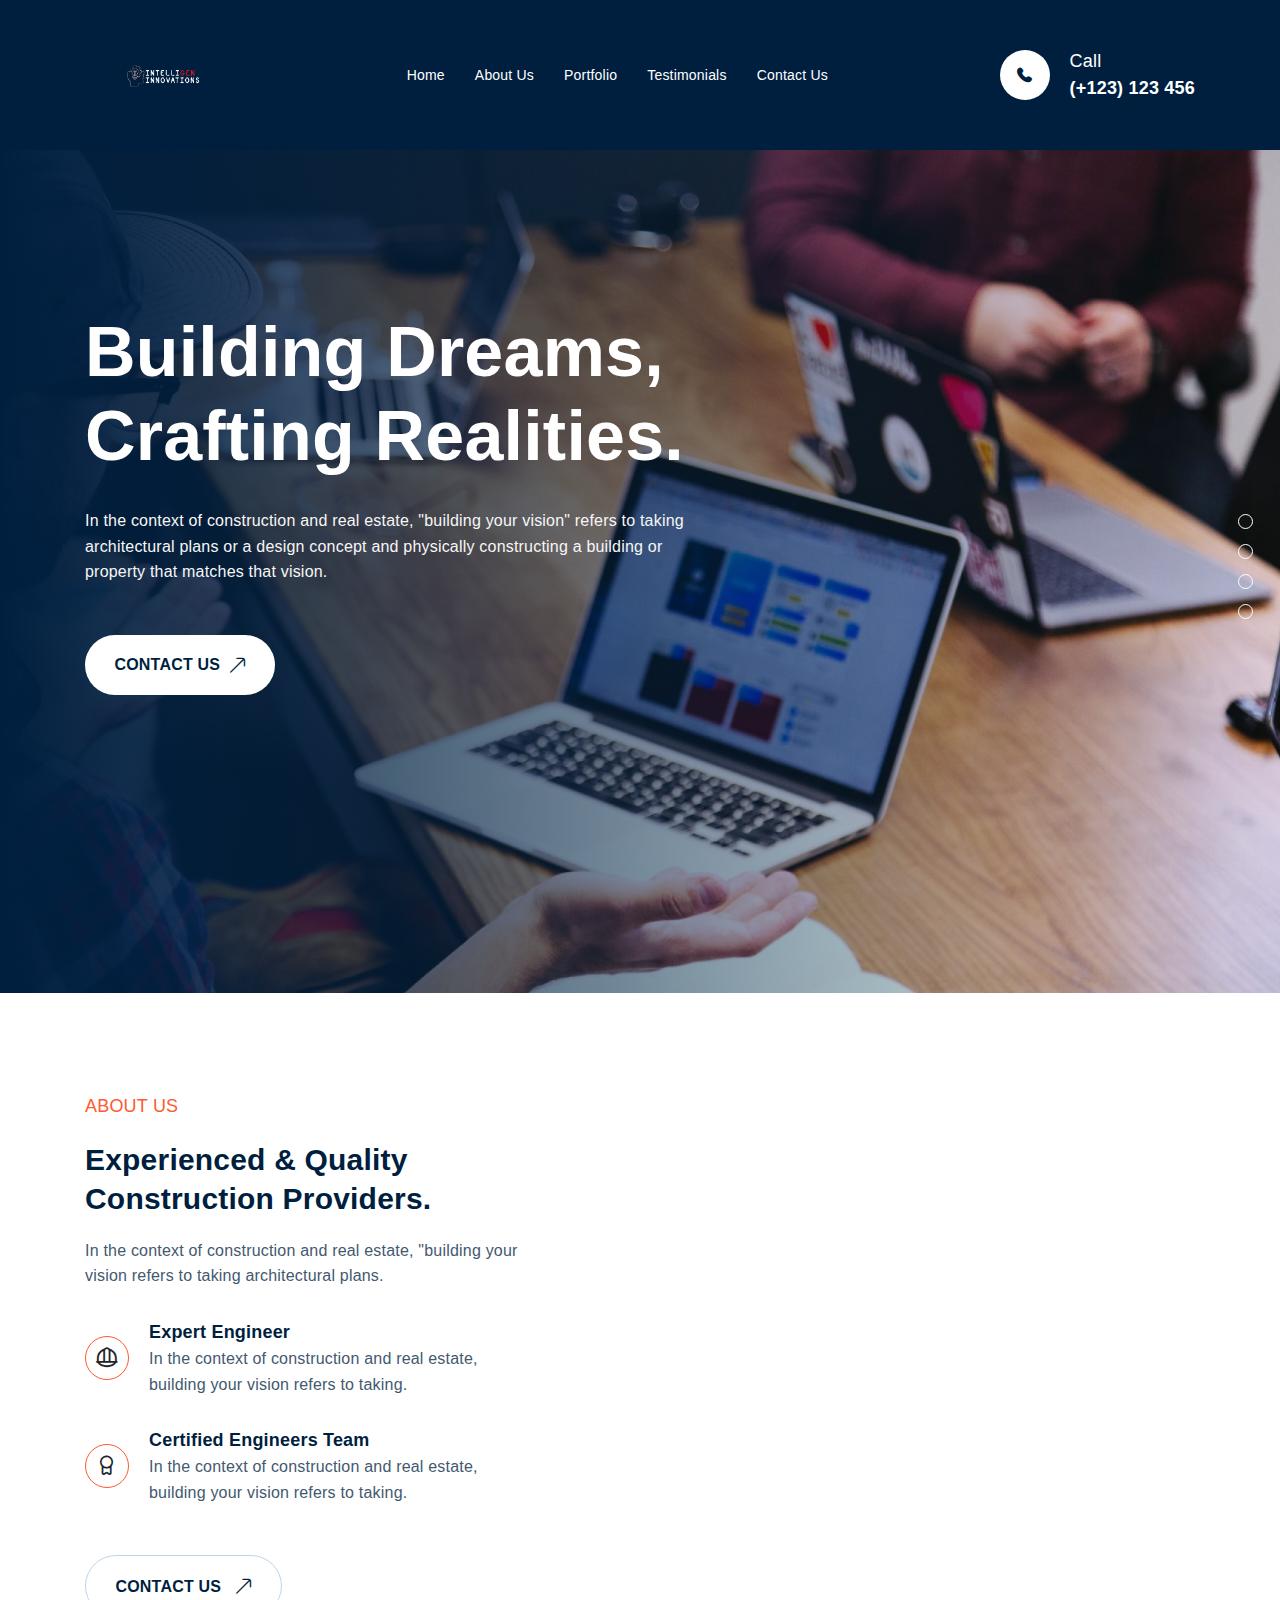
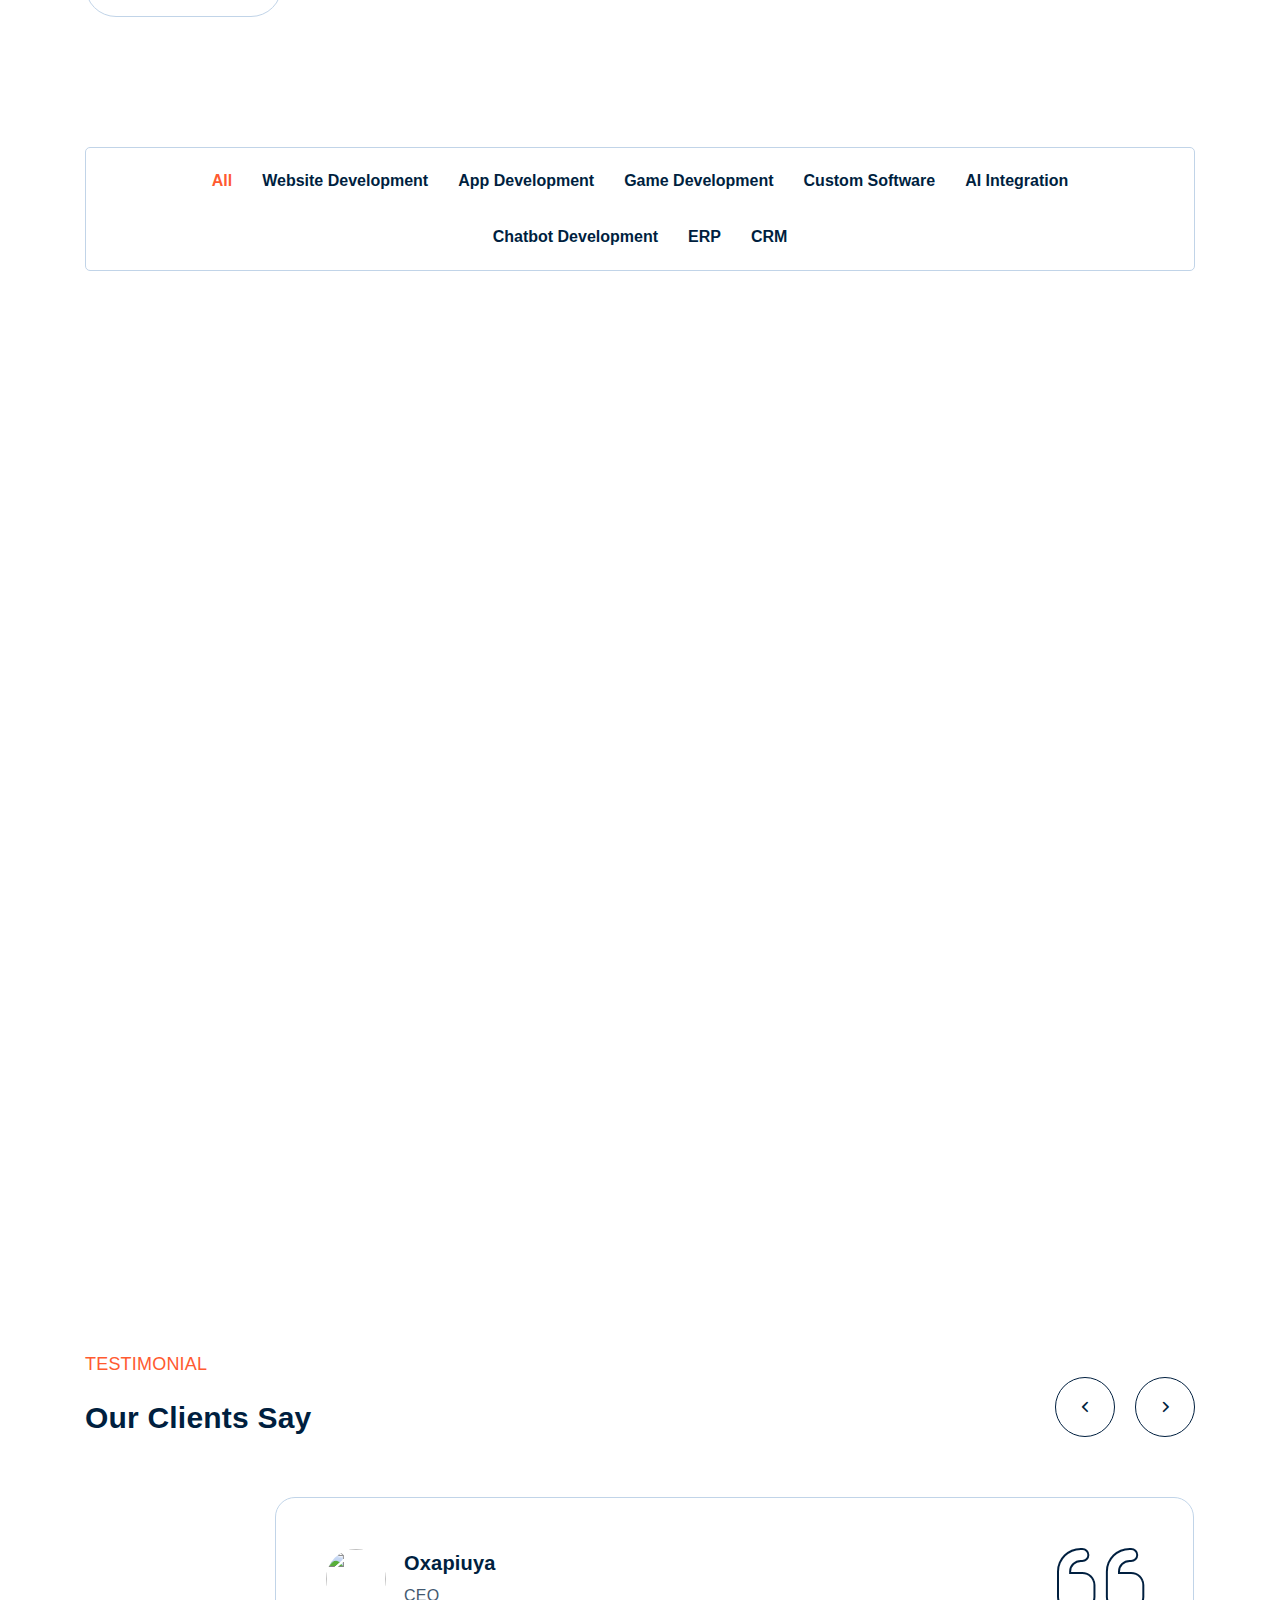
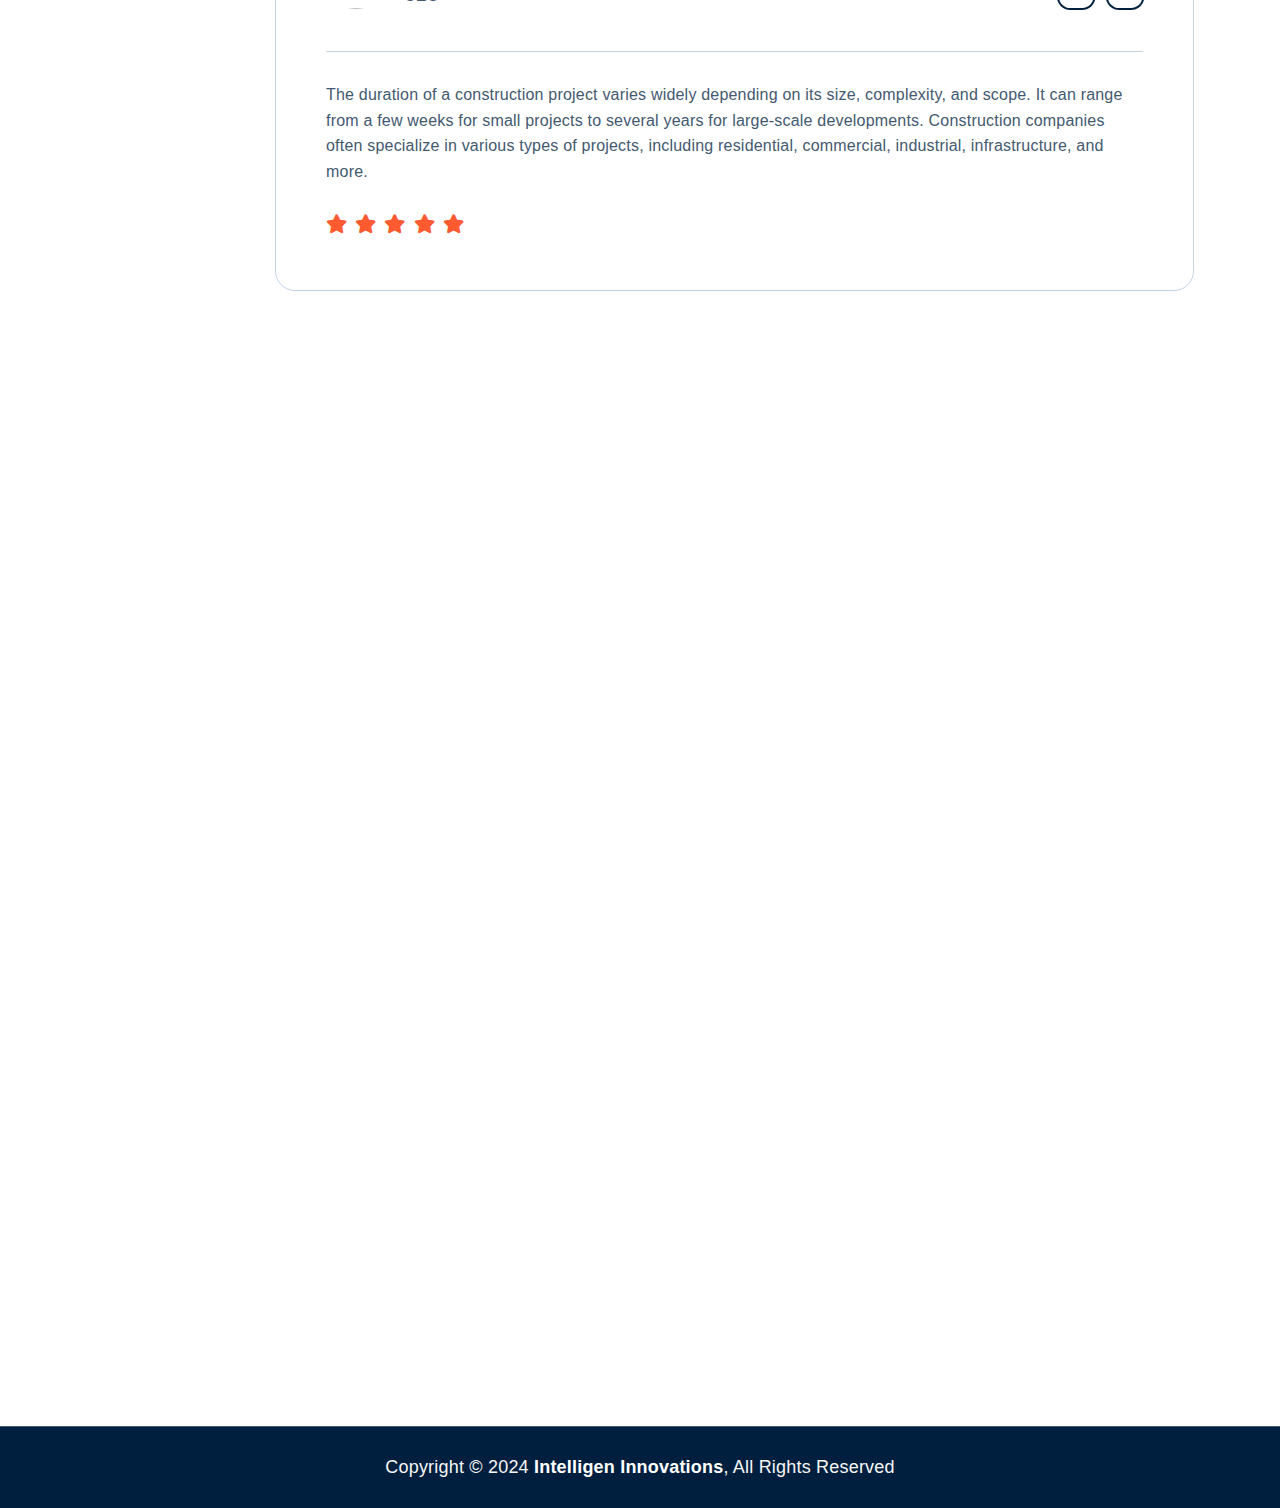
==== commit e2feded5: "updated code" ====
--- a/mobile-application-development/index.html
+++ b/mobile-application-development/index.html
@@ -49,11 +49,7 @@
                                 <li><a href="#portfolio">Portfolio</a>
                                 
                                 </li>
-                                <li><a href="#ourteam">Our Team</a>
-                                </li>
                                 
-                            </li>
-                            <li><a href="#ourpricing">Our Pricing</a>
                             </li>
                         </li>
                         <li><a href="#testimonials">Testimonials</a>
@@ -321,293 +317,7 @@
     </div>
 </section>
 <!-- Our Services End -->
-    <!-- Our Team Start -->
-    <section class="our-team v1 pt-50 pb-50 pt-md-70 pb-md-70 pt-xl-100 pb-xl-100" id="ourteam">
-        <div class="container">
-            <div class="title-left-right align-xl-end">
-                <div class="w-lg-40-0">
-                    <div class="section-title v1">
-                        <h6 class="text-para-1 text-xl-6 text-medium sub-title-shap">Our Team</h6>
-                        <h2 class="text-5 text-xl-3 text-bold">Meet Our Core Team of Professionals</h2>
-                    </div>
-                </div>
-                <p class="text-para-2 text-para-xl-1 w-lg-40-15">In the context of construction and real estate, "building your vision refers to taking architectural plans.</p>
-            </div>
-            <div class="row justify-content-center mt-50">
-                <div class="col-md-6 col-xl-3">
-                    <div class="our-team-card wow animate__fadeInUp" data-wow-delay="0.1s" data-wow-offset="20" data-wow-duration="0.8s">
-                        <div class="our-team-img">
-                            <img src="assets/img/our-team/v1/team-card-1.jpg" alt="team-card">
-                        </div>
-                        <div class="our-team-content">
-                            <h5 class="text-5"><a href="team-details.html">Jonson Carry</a></h5>
-                            <h6 class="text-6">Architecture</h6>
-                            <p class="text-para-2 text-para-xl-1">Focus on excellent customer service to build lasting And relationships with clients.</p>
-                            <ul class="social-link">
-                                <li><a href="#"><i class="my-icon icon-facebook"></i></a>
-                                </li>
-                                <li><a href="#"><i class="my-icon icon-instagram"></i></a>
-                                </li>
-                                <li><a href="#"><i class="my-icon icon-twitter"></i></a>
-                                </li>
-                                <li><a href="#"><i class="my-icon icon-linkedin-in"></i></a>
-                                </li>
-                            </ul>
-                        </div>
-                    </div>
-                </div>
-                <div class="col-md-6 col-xl-3">
-                    <div class="our-team-card wow animate__fadeInUp" data-wow-delay="0.3s" data-wow-offset="20" data-wow-duration="0.8s">
-                        <div class="our-team-img">
-                            <img src="assets/img/our-team/v1/team-card-2.jpg" alt="team-card">
-                        </div>
-                        <div class="our-team-content">
-                            <h5 class="text-5"><a href="team-details.html">Jonson Carry</a></h5>
-                            <h6 class="text-6">Architecture</h6>
-                            <p class="text-para-2 text-para-xl-1">Focus on excellent customer service to build lasting And relationships with clients.</p>
-                            <ul class="social-link">
-                                <li><a href="#"><i class="my-icon icon-facebook"></i></a>
-                                </li>
-                                <li><a href="#"><i class="my-icon icon-instagram"></i></a>
-                                </li>
-                                <li><a href="#"><i class="my-icon icon-twitter"></i></a>
-                                </li>
-                                <li><a href="#"><i class="my-icon icon-linkedin-in"></i></a>
-                                </li>
-                            </ul>
-                        </div>
-                    </div>
-                </div>
-                <div class="col-md-6 col-xl-3">
-                    <div class="our-team-card wow animate__fadeInUp" data-wow-delay="0.5s" data-wow-offset="20" data-wow-duration="0.8s">
-                        <div class="our-team-img">
-                            <img src="assets/img/our-team/v1/team-card-3.jpg" alt="team-card">
-                        </div>
-                        <div class="our-team-content">
-                            <h5 class="text-5"><a href="team-details.html">Jonson Carry</a></h5>
-                            <h6 class="text-6">Architecture</h6>
-                            <p class="text-para-2 text-para-xl-1">Focus on excellent customer service to build lasting And relationships with clients.</p>
-                            <ul class="social-link">
-                                <li><a href="#"><i class="my-icon icon-facebook"></i></a>
-                                </li>
-                                <li><a href="#"><i class="my-icon icon-instagram"></i></a>
-                                </li>
-                                <li><a href="#"><i class="my-icon icon-twitter"></i></a>
-                                </li>
-                                <li><a href="#"><i class="my-icon icon-linkedin-in"></i></a>
-                                </li>
-                            </ul>
-                        </div>
-                    </div>
-                </div>
-                <div class="col-md-6 col-xl-3">
-                    <div class="our-team-card wow animate__fadeInUp" data-wow-delay="0.7s" data-wow-offset="20" data-wow-duration="0.8s">
-                        <div class="our-team-img">
-                            <img src="assets/img/our-team/v1/team-card-4.jpg" alt="team-card">
-                        </div>
-                        <div class="our-team-content">
-                            <h5 class="text-5"><a href="team-details.html">Jonson Carry</a></h5>
-                            <h6 class="text-6">Architecture</h6>
-                            <p class="text-para-2 text-para-xl-1">Focus on excellent customer service to build lasting And relationships with clients.</p>
-                            <ul class="social-link">
-                                <li><a href="#"><i class="my-icon icon-facebook"></i></a>
-                                </li>
-                                <li><a href="#"><i class="my-icon icon-instagram"></i></a>
-                                </li>
-                                <li><a href="#"><i class="my-icon icon-twitter"></i></a>
-                                </li>
-                                <li><a href="#"><i class="my-icon icon-linkedin-in"></i></a>
-                                </li>
-                            </ul>
-                        </div>
-                    </div>
-                </div>
-            </div>
-        </div>
-    </section>
-    <!-- Our Team End -->
-      <!-- Pricing Pack Start -->
-      <section class="pricing-pack v1 pt-50 pb-50 pt-md-70 pb-md-70 pt-xl-100 pb-xl-100" id="ourpricing">
-        <div class="container">
-            <div class="title-left-right align-xl-end">
-                <div class="w-lg-50-0">
-                    <div class="section-title v1">
-                        <h6 class="text-para-1 text-xl-6 text-medium">Pricing</h6>
-                        <h2 class="text-5 text-xl-3 text-bold">Our affordable pricing plans</h2>
-                    </div>
-                </div>
-                <ul class="all-btns" role="tablist">
-                    <li>
-                        <button class="btn-anime round-border-small active" id="monthly-1-tab" data-bs-toggle="tab" data-bs-target="#monthly-1">Monthly</button>
-                    </li>
-                    <li>
-                        <button class="btn-anime round-border-small" id="annual-2-tab" data-bs-toggle="tab" data-bs-target="#annual-2">Annual</button>
-                    </li>
-                </ul>
-            </div>
-            <div class="tab-content mt-50">
-                <div class="tab-pane fade show active" id="monthly-1" tabindex="1">
-                    <div class="row justify-content-center">
-                        <div class="col-md-6 col-xl-4 wow animate__fadeInUp" data-wow-delay="0.1s" data-wow-offset="20" data-wow-duration="0.8s">
-                            <div class="price-card">
-                                <div class="price-card-header">
-                                    <h3 class="text-5 text-xl-3 text-bold">Home</h3>
-                                    <p class="text-para-2 text-para-xl-1">The first and foremost factor that influences home pricing is hte location.</p>
-                                </div>
-                                <div class="price-card-body"><i class="my-icon icon-home-3"></i>
-                                    <h3 class="text-5 text-xl-3 text-bold">&500/<span class="text-6">Month.</span></h3>
-                                    <ul class="price-point-list">
-                                        <li>
-                                            <p class="text-para-2 text-para-xl-1 text-bold">01. Energy Efficiency and Sustainability</p>
-                                        </li>
-                                        <li>
-                                            <p class="text-para-2 text-para-xl-1 text-bold">02. Labor and Contractor Costs</p>
-                                        </li>
-                                        <li>
-                                            <p class="text-para-2 text-para-xl-1 text-bold">03. Design and Customization</p>
-                                        </li>
-                                        <li>
-                                            <p class="text-para-2 text-para-xl-1 text-bold">04. Transparency and Communication</p>
-                                        </li>
-                                    </ul><a href="#" class="link-anime v2 round-border-small">Select Plan</a>
-                                </div>
-                            </div>
-                        </div>
-                        <div class="col-md-6 col-xl-4 wow animate__fadeInUp" data-wow-delay="0.3s" data-wow-offset="20" data-wow-duration="0.8s">
-                            <div class="price-card">
-                                <div class="price-card-header">
-                                    <h3 class="text-5 text-xl-3 text-bold">Residential</h3>
-                                    <p class="text-para-2 text-para-xl-1">The first and foremost factor that influences home pricing is hte location.</p>
-                                </div>
-                                <div class="price-card-body"><i class="my-icon icon-home-3"></i>
-                                    <h3 class="text-5 text-xl-3 text-bold">&800/<span class="text-6">Month.</span></h3>
-                                    <ul class="price-point-list">
-                                        <li>
-                                            <p class="text-para-2 text-para-xl-1 text-bold">01. Energy Efficiency and Sustainability</p>
-                                        </li>
-                                        <li>
-                                            <p class="text-para-2 text-para-xl-1 text-bold">02. Labor and Contractor Costs</p>
-                                        </li>
-                                        <li>
-                                            <p class="text-para-2 text-para-xl-1 text-bold">03. Design and Customization</p>
-                                        </li>
-                                        <li>
-                                            <p class="text-para-2 text-para-xl-1 text-bold">04. Transparency and Communication</p>
-                                        </li>
-                                    </ul><a href="#" class="link-anime v2 round-border-small">Select Plan</a>
-                                </div>
-                            </div>
-                        </div>
-                        <div class="col-md-6 col-xl-4 wow animate__fadeInUp" data-wow-delay="0.5s" data-wow-offset="20" data-wow-duration="0.8s">
-                            <div class="price-card">
-                                <div class="price-card-header">
-                                    <h3 class="text-5 text-xl-3 text-bold">Enterprise</h3>
-                                    <p class="text-para-2 text-para-xl-1">The first and foremost factor that influences home pricing is hte location.</p>
-                                </div>
-                                <div class="price-card-body"><i class="my-icon icon-home-3"></i>
-                                    <h3 class="text-5 text-xl-3 text-bold">&1000/<span class="text-6">Month.</span></h3>
-                                    <ul class="price-point-list">
-                                        <li>
-                                            <p class="text-para-2 text-para-xl-1 text-bold">01. Energy Efficiency and Sustainability</p>
-                                        </li>
-                                        <li>
-                                            <p class="text-para-2 text-para-xl-1 text-bold">02. Labor and Contractor Costs</p>
-                                        </li>
-                                        <li>
-                                            <p class="text-para-2 text-para-xl-1 text-bold">03. Design and Customization</p>
-                                        </li>
-                                        <li>
-                                            <p class="text-para-2 text-para-xl-1 text-bold">04. Transparency and Communication</p>
-                                        </li>
-                                    </ul><a href="#" class="link-anime v2 round-border-small">Select Plan</a>
-                                </div>
-                            </div>
-                        </div>
-                    </div>
-                </div>
-                <div class="tab-pane fade" id="annual-2" tabindex="2">
-                    <div class="row justify-content-center">
-                        <div class="col-md-6 col-xl-4 wow animate__fadeInUp" data-wow-delay="0.1s" data-wow-offset="20" data-wow-duration="0.8s">
-                            <div class="price-card">
-                                <div class="price-card-header">
-                                    <h3 class="text-5 text-xl-3 text-bold">Home</h3>
-                                    <p class="text-para-2 text-para-xl-1">The first and foremost factor that influences home pricing is hte location.</p>
-                                </div>
-                                <div class="price-card-body"><i class="my-icon icon-home-3"></i>
-                                    <h3 class="text-5 text-xl-3 text-bold">&500/<span class="text-6">Month.</span></h3>
-                                    <ul class="price-point-list">
-                                        <li>
-                                            <p class="text-para-2 text-para-xl-1 text-bold">01. Energy Efficiency and Sustainability</p>
-                                        </li>
-                                        <li>
-                                            <p class="text-para-2 text-para-xl-1 text-bold">02. Labor and Contractor Costs</p>
-                                        </li>
-                                        <li>
-                                            <p class="text-para-2 text-para-xl-1 text-bold">03. Design and Customization</p>
-                                        </li>
-                                        <li>
-                                            <p class="text-para-2 text-para-xl-1 text-bold">04. Transparency and Communication</p>
-                                        </li>
-                                    </ul><a href="#" class="link-anime v2 round-border-small">Select Plan</a>
-                                </div>
-                            </div>
-                        </div>
-                        <div class="col-md-6 col-xl-4 wow animate__fadeInUp" data-wow-delay="0.3s" data-wow-offset="20" data-wow-duration="0.8s">
-                            <div class="price-card">
-                                <div class="price-card-header">
-                                    <h3 class="text-5 text-xl-3 text-bold">Residential</h3>
-                                    <p class="text-para-2 text-para-xl-1">The first and foremost factor that influences home pricing is hte location.</p>
-                                </div>
-                                <div class="price-card-body"><i class="my-icon icon-home-3"></i>
-                                    <h3 class="text-5 text-xl-3 text-bold">&800/<span class="text-6">Month.</span></h3>
-                                    <ul class="price-point-list">
-                                        <li>
-                                            <p class="text-para-2 text-para-xl-1 text-bold">01. Energy Efficiency and Sustainability</p>
-                                        </li>
-                                        <li>
-                                            <p class="text-para-2 text-para-xl-1 text-bold">02. Labor and Contractor Costs</p>
-                                        </li>
-                                        <li>
-                                            <p class="text-para-2 text-para-xl-1 text-bold">03. Design and Customization</p>
-                                        </li>
-                                        <li>
-                                            <p class="text-para-2 text-para-xl-1 text-bold">04. Transparency and Communication</p>
-                                        </li>
-                                    </ul><a href="#" class="link-anime v2 round-border-small">Select Plan</a>
-                                </div>
-                            </div>
-                        </div>
-                        <div class="col-md-6 col-xl-4 wow animate__fadeInUp" data-wow-delay="0.5s" data-wow-offset="20" data-wow-duration="0.8s">
-                            <div class="price-card">
-                                <div class="price-card-header">
-                                    <h3 class="text-5 text-xl-3 text-bold">Enterprise</h3>
-                                    <p class="text-para-2 text-para-xl-1">The first and foremost factor that influences home pricing is hte location.</p>
-                                </div>
-                                <div class="price-card-body"><i class="my-icon icon-home-3"></i>
-                                    <h3 class="text-5 text-xl-3 text-bold">&1000/<span class="text-6">Month.</span></h3>
-                                    <ul class="price-point-list">
-                                        <li>
-                                            <p class="text-para-2 text-para-xl-1 text-bold">01. Energy Efficiency and Sustainability</p>
-                                        </li>
-                                        <li>
-                                            <p class="text-para-2 text-para-xl-1 text-bold">02. Labor and Contractor Costs</p>
-                                        </li>
-                                        <li>
-                                            <p class="text-para-2 text-para-xl-1 text-bold">03. Design and Customization</p>
-                                        </li>
-                                        <li>
-                                            <p class="text-para-2 text-para-xl-1 text-bold">04. Transparency and Communication</p>
-                                        </li>
-                                    </ul><a href="#" class="link-anime v2 round-border-small">Select Plan</a>
-                                </div>
-                            </div>
-                        </div>
-                    </div>
-                </div>
-            </div>
-        </div>
-    </section>
-    <!-- Pricing Pack End -->
+
             <!-- Testimonial Start -->
             <section class="testimonial v2 pt-50 pb-50 pt-md-70 pb-md-70 pt-xl-100 pb-xl-100" id="testimonials">
                 <div class="container">
